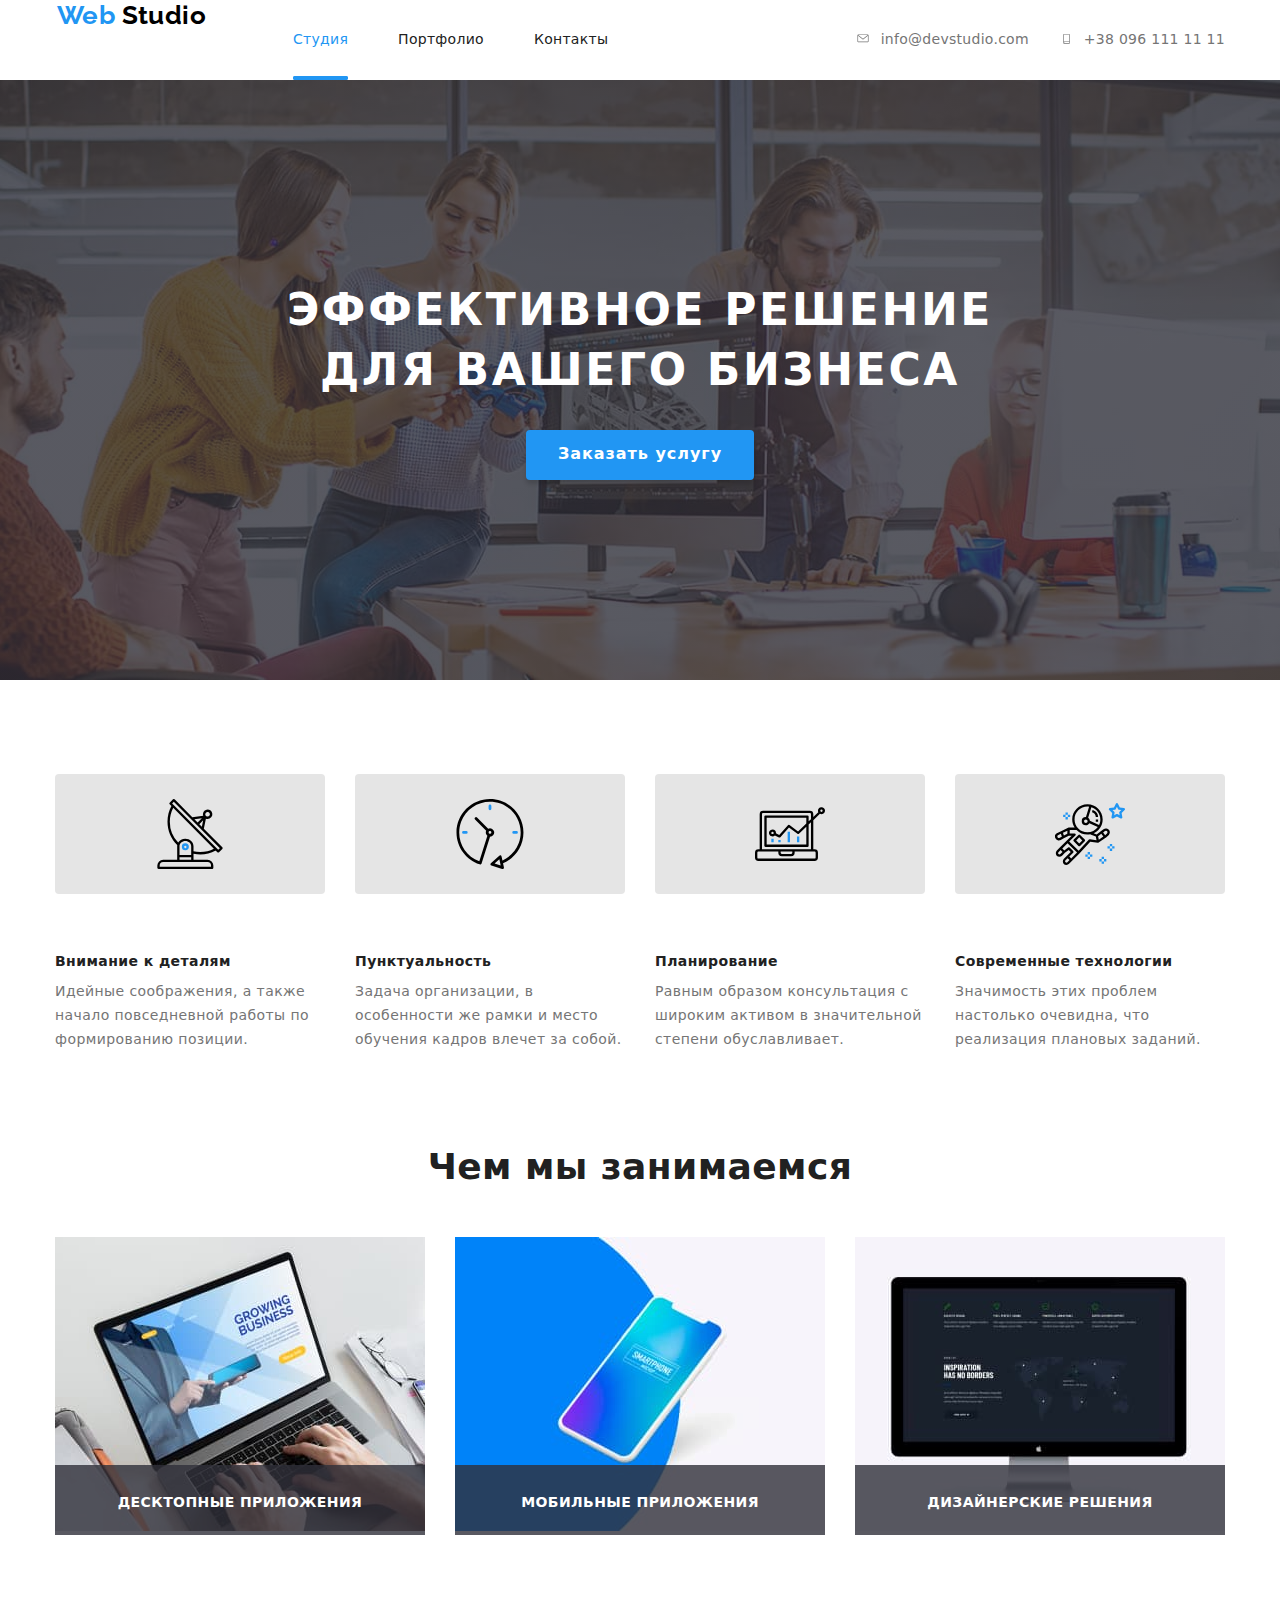
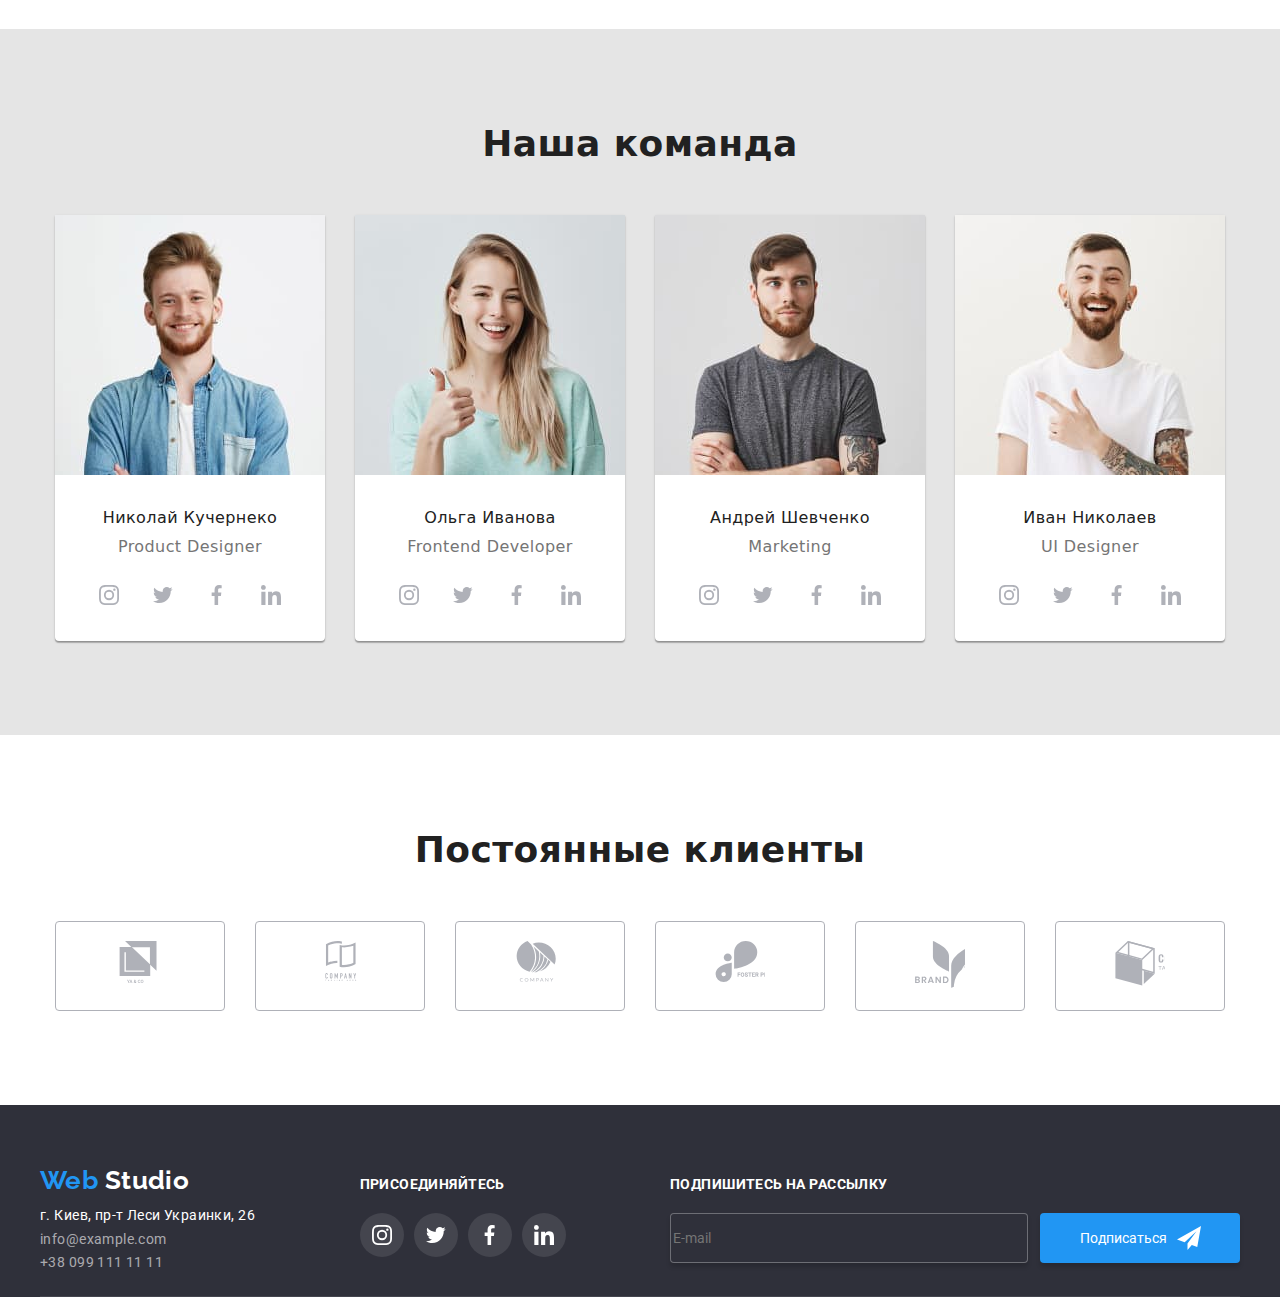
==== index.html @ 33b61580 "add files" ====
<!DOCTYPE html>
<html lang="en">
<head>
    <meta charset="UTF-8">
    <meta name="viewport" content="width=device-width, initial-scale=1.0">
    <title>Document</title>
    <link href="https://fonts.googleapis.com/css2?family=Raleway:wght@700&family=Roboto:wght@400;500;700;900&display=swap" 
    rel="stylesheet">
    <link rel="stylesheet" href="https://cdnjs.cloudflare.com/ajax/libs/modern-normalize/0.6.0/modern-normalize.min.css">
    <link rel="stylesheet" href="./css/main.min.css">

</head>

<!--Шапка сайта-->

<body> 

<header> 
<nav class="container main-nav">
    <div class="logo">
        <a href="./index.html" class="web"><span>Web</span></a>
        <a href="./index.html" class="studio"><span>Studio</span>
    </div>
    
    <ul class="site-nav list">
        <li class="items"><a href="./index.html" class="link current">Студия</a></li>
        <li class="items"><a href="./portfolio.html" class="link">Портфолио</a></li>
        <li class="items"><a href="./contacts.html" class="link">Контакты</a></li>
    </ul>

<address class="site-contact">
    <ul class="site-contact list">
        <li class="point">
            <a href="mailto:info@devstudio.com" class="link">
                <svg class="icon-envelope">
                    <use href="./images/symbol-defs1.svg#icon-envelope-hover"></use>
                </svg>info@devstudio.com
            </a>
        </li>
        <li class="point">
            <a href="tell:+380961111111" class="link">
                <svg class="icon-smartphone">
                    <use href="./images/symbol-defs1.svg#icon-smartphone"></use>
                </svg>+38 096 111 11 11
            </a>
        </li>
    </ul>
</address>
</nav>
</header>

<main>
<!--Герой-->
<section class="hero">
    <div class="hero-container">
    <h1 class="hero-title">ЭФФЕКТИВНОЕ РЕШЕНИЕ <br/> ДЛЯ ВАШЕГО БИЗНЕСА</h1>
        <button class="button-hero" data-modal-open>Заказать услугу</button>
    </div>

    <!--Модальное окно-->
<div class="backdrop is-hidden" data-modal>
    <div class="modal">
        <button class="close-modal" data-modal-close>
            <svg class="icon-close" width="18px" height="18px">
                <use href="./images/symbol-icon-defs.svg#icon-Vector-11">
                </use>
            </svg>
        </button>
        <form>
            <b>Оставьте свои данные, мы вам перезвоним</b>
            <label class="form-label">
                <input type="text" name="name" placeholder=" " class="form-field">
                <span class="label-name">Имя</span>
                <svg class="input-icon" width="12px" height="12px">
                    <use href="./images/symbol-icon-defs.svg#icon-Vector-21"></use>
                </svg>
            </label>
            <label class="form-label">
                <input type="tel" name="telephone" placeholder=" " class="form-field">
                <span class="label-name">Телефон</span>
                <svg class="input-icon" width="13px" height="13px">
                    <use href="./images/symbol-icon-defs.svg#icon-Vector-31"></use>
                </svg>
            </label>
            <label class="form-label">
                <input type="email" name="mail" placeholder=" " class="form-field">
                <span class="label-name">Почта</span>
                <svg class="input-icon" width="12px" height=15px>
                    <use href="./images/symbol-icon-defs.svg#icon-Vector-4-1"></use>
                </svg>
            </label>
            <div class="comment-label">
                <textarea class="comment-field" name="comment" rows="6"></textarea>
                <span class="comment-name">Комментарий</span>
            </div>
            <label class="checkbox-label">
                <input class="checkbox invisible" type="checkbox" name="agreement">
                <span class="checkbox-icon"></span>
                <span class="checkbox-text">Соглашаюсь с рассылкой и принимаю
                    <a href="">Условия договра</a>
                </span>
            </label>
            <button type="submit" class="modal-send">Отправить</button>

        </form>
    </div>
</div>
</section>

<!--Приемущества-->
    
<section class="section container"> 
    <h2 class="visual-hidden">Положительные стороны</h2>
    <ul class="feature-list list">
        <li class="item">
        <div class="feature-icon">
            <svg class="icon-antenna">
                <use href="./images/symbol-defs1.svg#icon-antenna" width="70px" height="70px"></use>
            </svg>
        </div>
        <h3 class="title">Внимание к деталям</h3>
            <p class="title-definition">Идейные соображения, а также начало повседневной работы по формированию позиции.</p>
        </li>

        <li class="item">
        <div class="feature-icon">
            <svg class="icon-clock">
                <use href="./images/symbol-defs1.svg#icon-clock" width="70px" height="70px"></use>
            </svg>
        </div>
        <h3 class="title">Пунктуальность</h3>
            <p class="title-definition">Задача организации, в особенности же рамки и место обучения кадров влечет за собой.</p>
        </li>

        <li class="item">
        <div class="feature-icon">
            <svg class="icon-diagram">
                <use href="./images/symbol-defs1.svg#icon-diagram" width="70px" height="70px"></use>
            </svg>
        </div>
        <h3 class="title">Планирование</h3>
            <p class="title-definition">Равным образом консультация с широким активом в значительной степени обуславливает.</p>
        </li>

        <li class="item">
        <div class="feature-icon">
            <svg class="icon-astronaut">
                <use href="./images/symbol-defs1.svg#icon-astronaut" width="70px" height="70px"></use>
            </svg>
        </div>
        <h3 class="title">Современные технологии</h3>
            <p class="title-definition">Значимость этих проблем настолько очевидна, что реализация плановых заданий.</p>
        </li>
    </ul>
</section>

<!--Примеры работ-->
<section class="section-no-padding container">
    <h2 class="section-title">Чем мы занимаемся</h2>
    <ul class="work-list list">
        <li class="item">
            <div class="product-thumb">
            <a href="">
                <img src="./images/img (1).jpg" alt="Десктопные приложения">
            </a>
                <h3 class="title">ДЕСКТОПНЫЕ ПРИЛОЖЕНИЯ</h3>
            </div>
        </li>
        <li class="item">
            <div class="product-thumb">
            <a href="">
                <img src="./images/box (1).jpg" alt="Мобильные приложения">
            </a>
                <h3 class="title">МОБИЛЬНЫЕ ПРИЛОЖЕНИЯ</h3>
            </div>
        </li>
        <li class="item">
            <div class="product-thumb">
            <a href="">
                <img src="./images/img (2) (1).jpg" alt="Дизайнерские решения">
            </a>
                <h3 class="title">ДИЗАЙНЕРСКИЕ РЕШЕНИЯ</h3>
            </div>
        </li>
    </ul>
</section>

<!--Команда-->
<div class="background-team">
<section class="section container">
    <h2 class="section-title">Наша команда</h2>
    <ul class="team-list list">
        <li class="card">
            <a href=""><img src="./images/img (3) (1).jpg" alt="фото Кучернеко" width="270px"></a>
            <h3 class="name">Николай Кучернеко</h3>
            <p class="speciality">Product Designer</p>
                <div class="container-network">
                <ul class="social list">
                    <li class="item">
                        <a href="" class="team-social link">
                            <svg class="social-icon">
                                <use href="./images/symbol-defs1.svg#icon-instagram"></use>
                            </svg>
                        </a>
                    </li>
                    <li class="item">
                        <a href="" class="team-social link">
                            <svg class="social-icon">
                                <use href="./images/symbol-defs1.svg#icon-Twit"></use>
                            </svg>
                        </a>
                    </li>
                    <li class="item">
                        <a href="" class="team-social link">
                            <svg class="social-icon">
                                <use href="./images/symbol-defs1.svg#icon-Fb"></use>
                            </svg>
                        </a>
                    </li>
                    <li class="item">
                        <a href="" class="team-social link">
                        <svg class="social-icon">
                                <use href="./images/symbol-defs1.svg#icon-linkd"></use>
                            </svg>
                        </a>
                    </li>
                </ul>
                </div>
        </li>
        <li class="card">
            <a href=""><img src="./images/img (4) (1).jpg" alt="фото Ивановой" width="270px"></a>
            <h3 class="name">Ольга Иванова</h3>
            <p class="speciality">Frontend Developer</p>
                <div class="container-network">
                <ul class="social list">
                    <li class="item">
                        <a href="" class="team-social link">
                            <svg class="social-icon">
                                <use href="./images/symbol-defs1.svg#icon-instagram"></use>
                            </svg>
                        </a>
                    </li>
                    <li class="item">
                        <a href="" class="team-social link">
                            <svg class="social-icon">
                                <use href="./images/symbol-defs1.svg#icon-Twit"></use>
                            </svg>
                        </a>
                    </li>
                    <li class="item">
                        <a href="" class="team-social link">
                            <svg class="social-icon">
                                <use href="./images/symbol-defs1.svg#icon-Fb"></use>
                            </svg>
                        </a>
                    </li>
                    <li class="item">
                        <a href="" class="team-social link">
                            <svg class="social-icon">
                                <use href="./images/symbol-defs1.svg#icon-linkd"></use>
                            </svg>
                        </a>
                    </li>
                </ul>
                </div>
        </li>
        <li class="card">
            <a href=""><img src="./images/img (5) (1).jpg" alt="фото Шевченко" width="270px"></a>
            <h3 class="name">Андрей Шевченко</h3>
            <p class="speciality">Marketing</p>
                <div class="container-network">
                <ul class="social list">
                    <li class="item">
                        <a href="" class="team-social link">
                            <svg class="social-icon">
                                <use href="./images/symbol-defs1.svg#icon-instagram"></use>
                            </svg>
                        </a>
                    </li>
                    <li class="item">
                        <a href="" class="team-social link">
                            <svg class="social-icon">
                                <use href="./images/symbol-defs1.svg#icon-Twit"></use>
                            </svg>
                        </a>
                    </li>
                    <li class="item">
                        <a href="" class="team-social link">
                            <svg class="social-icon">
                                <use href="./images/symbol-defs1.svg#icon-Fb"></use>
                            </svg>
                        </a>
                    </li>
                    <li class="item">
                        <a href="" class="team-social link">
                            <svg class="social-icon">
                                <use href="./images/symbol-defs1.svg#icon-linkd"></use>
                            </svg>
                        </a>
                    </li> 
                </ul>
                </div>
        </li>
        <li class="card">
            <a href=""><img src="./images/img (6) (1).jpg" alt="фото Николаева" width="270px"></a>
            <h3 class="name">Иван Николаев</h3>
            <p class="speciality">UI Designer</p>
                <div class="container-network">
                <ul class="social list">
                    <li class="item">
                        <a href="" class="team-social link">
                            <svg class="social-icon">
                                <use href="./images/symbol-defs1.svg#icon-instagram"></use>
                            </svg>
                        </a>
                    </li>
                    <li class="item">
                        <a href="" class="team-social link">
                            <svg class="social-icon">
                                <use href="./images/symbol-defs1.svg#icon-Twit"></use>
                            </svg>
                        </a>
                    </li>
                    <li class="item">
                        <a href="" class="team-social link">
                            <svg class="social-icon">
                                <use href="./images/symbol-defs1.svg#icon-Fb"></use>
                            </svg>
                        </a>
                    </li>
                    <li class="item">
                        <a href="" class="team-social link">
                            <svg class="social-icon">
                                <use href="./images/symbol-defs1.svg#icon-linkd"></use>
                            </svg>
                        </a>
                    </li>
                </ul>
                </div>  
        </li>
    </ul>
</section>
</div>

<!--Клиенты-->
<section class="section container">
    <h2 class="section-title">Постоянные клиенты</h2>
    <ul class="clients-list list">
        <li class="item">
            <a href="" class="client-social link">
                <svg class="client-icon">
                    <use href="./images/symbol-defs1.svg#icon-logo-1" width="50px" height="45px"></use>
                </svg>
            </a>
        </li>
        <li class="item client-logo">
            <a href="" class="client-social link">
                <svg class="client-icon">
                    <use href="./images/symbol-defs1.svg#icon-logo-2" width="52px" height="40px"></use>
                </svg>
            </a>
        </li>
        <li class="item client-logo">
            <a href="" class="client-social link">
                <svg class="client-icon">
                    <use href="./images/symbol-defs1.svg#icon-logo-3" width="43px" height="41px"></use>
                </svg>
            </a>
        </li>
        <li class="item client-logo">
            <a href="" class="client-social link">
                <svg class="client-icon">
                    <use href="./images/symbol-defs1.svg#icon-logo-4" width="80px" height="42px"></use>
                </svg>
            </a>
        </li>
        <li class="item client-logo">
            <a href="" class="client-social link">
                <svg class="client-icon">
                    <use href="./images/symbol-defs1.svg#icon-logo-5" width="59px" height="47px"></use>
                </svg>
            </a>
        </li>
        <li class="item client-logo">
            <a href="" class="client-social link">
                <svg class="client-icon">
                    <use href="./images/symbol-defs1.svg#icon-logo-6" width="88px" height="45px"></use>
                </svg>
            </a>
        </li>
    </ul>
</section>
</main>

<footer class="footer">
<div class="content-footer">
    <div class="address-list">
        <div class="logo">
            <a href="./index.html" class="web"><span>Web</span></a>
            <a href="./index.html" class="studiof"><span>Studio</span></a>
        </div>

    <address>
        <ul class="location-list list">
            <li class="location">г. Киев, пр-т Леси Украинки, 26</li>
            <li class="location-item">
                <a href="mailto:info@example.com" class="link">info@example.com</a>
            </li>
            <li class="location-item">
                <a href="tell:+380991111111" class="link">+38 099 111 11 11</a>
            </li>
        </ul>
    </address>

    </div>

<div class="join-conteiner">
    <b>Присоединяйтесь</b>
        <ul class="social-net-footer list">
            <li class="social-item">
                <a href="" class="link">
                    <svg class="social-icon">
                        <use href="./images/symbol-defs1.svg#icon-instagram"></use>
                    </svg>
                </a>
            </li>
            <li class="social-item">
                <a href="" class="link">
                    <svg class="social-icon">
                        <use href="./images/symbol-defs1.svg#icon-Twit"></use>
                    </svg>
                </a>
            </li>
            <li class="social-item">
                <a href="" class="link">
                    <svg class="social-icon">
                        <use href="./images/symbol-defs1.svg#icon-Fb"></use>
                    </svg>
                </a>
            </li>
            <li class="social-item">
                <a href="" class="link">
                    <svg class="social-icon">
                        <use href="./images/symbol-defs1.svg#icon-linkd"></use>
                    </svg>
                </a>
            </li>  
        </ul>
</div>

<div class="sign-container">
    <b>Подпишитесь на рассылку</b>
        <div class="email-forma">
        <input class="subscribe-input" type="email" name="mail" placeholder="E-mail">
            <button class="email-send link">Подписаться
                <svg class="icon">
                    <use href="./images/symbol-defs1.svg#icon-icon-send"></use> 
                </svg></button>
        </div>
</div>
</div>

</footer>

<script src="./js/modal.js"></script>

</body>
</html>
---- css/main.min.css ----
.list{padding:0;margin:0;list-style:none}.visual-hidden{display:none;margin:0;padding:0}.section-title{margin-top:0;margin-bottom:50px;color:#212121;font-weight:700;font-size:36px;line-height:1.16;text-align:center}b{display:-webkit-box;display:-ms-flexbox;display:flex;margin-bottom:20px;font-style:normal;font-weight:900;font-size:14px;font-weight:16px;text-transform:uppercase;letter-spacing:0.03em;color:#fff}.font,.site-nav .link,.site-contact .link{font-weight:500;font-size:14px;line-height:1.14;letter-spacing:0.02em}.social-icon{width:20px;height:20px}/*! modern-normalize v0.7.0 | MIT License | https://github.com/sindresorhus/modern-normalize */*,*::before,*::after{-webkit-box-sizing:border-box;box-sizing:border-box}:root{-moz-tab-size:4;-o-tab-size:4;tab-size:4}html{line-height:1.15;-webkit-text-size-adjust:100%}body{margin:0}body{font-family:system-ui,-apple-system,"Segoe UI",Roboto,Helvetica,Arial,sans-serif,"Apple Color Emoji","Segoe UI Emoji"}hr{height:0}abbr[title]{-webkit-text-decoration:underline dotted;text-decoration:underline dotted}b,strong{font-weight:bolder}code,kbd,samp,pre{font-family:ui-monospace, SFMono-Regular, Consolas, 'Liberation Mono', Menlo, monospace;font-size:1em}small{font-size:80%}sub,sup{font-size:75%;line-height:0;position:relative;vertical-align:baseline}sub{bottom:-0.25em}sup{top:-0.5em}button,input,optgroup,select,textarea{font-family:inherit;font-size:100%;line-height:1.15;margin:0}button,select{text-transform:none}button,[type='button'],[type='reset'],[type='submit']{-webkit-appearance:button}button::-moz-focus-inner,[type='button']::-moz-focus-inner,[type='reset']::-moz-focus-inner,[type='submit']::-moz-focus-inner{border-style:none;padding:0}button:-moz-focusring,[type='button']:-moz-focusring,[type='reset']:-moz-focusring,[type='submit']:-moz-focusring{outline:1px dotted ButtonText}legend{padding:0}progress{vertical-align:baseline}[type='number']::-webkit-inner-spin-button,[type='number']::-webkit-outer-spin-button{height:auto}[type='search']{-webkit-appearance:textfield;outline-offset:-2px}[type='search']::-webkit-search-decoration{-webkit-appearance:none}::-webkit-file-upload-button{-webkit-appearance:button;font:inherit}summary{display:list-item}.main-nav{display:-webkit-box;display:-ms-flexbox;display:flex;text-align:center}.logo{font-family:Raleway,sans-serif;font-size:22px;margin-right:0px;margin-bottom:8px;font-weight:700;font-size:26px;line-height:1.19;padding-bottom:0;width:153px}div{display:block}.web{color:#2196F3;text-decoration:none}.studio{color:#000;text-decoration:none}.studiof{color:#fff;text-decoration:none}.section{padding-top:94px;padding-bottom:94px}.container{margin-left:auto;margin-right:auto;width:1200px;padding-left:15px;padding-right:15px}body{background-color:#FFFFFF;font-size:14px;line-height:1.14;letter-spacing:0.03em}.site-nav{display:-webkit-box;display:-ms-flexbox;display:flex;margin-left:85px;cursor:pointer}.site-nav .items:not(:last-child){margin-right:50px}.site-nav .link{display:block;padding-top:32px;padding-bottom:32px;text-decoration:none;color:#212121}.site-nav .link:hover{color:#2196F3}.site-nav .link.current{color:#2196F3;position:relative}.site-nav .link.current::before,.site-nav .link.current::after{content:'';position:absolute;bottom:0;left:0;height:4px;width:100%;border-radius:4px;background-color:#2196F3;-webkit-transform:translate();transform:translate()}.site-contact{display:-webkit-box;display:-ms-flexbox;display:flex;-webkit-box-align:center;-ms-flex-align:center;align-items:center;font-style:normal;margin-left:auto}.site-contact .point:not(:last-child){margin-right:30px}.site-contact .item+.item{margin-left:30px}.site-contact .link{display:block;color:#757575;text-decoration:none;fill:#757575;-webkit-transition:fill 250ms cubic-bezier(0.4, 0, 0.2, 1),color 250ms cubic-bezier(0.4, 0, 0.2, 1);transition:fill 250ms cubic-bezier(0.4, 0, 0.2, 1),color 250ms cubic-bezier(0.4, 0, 0.2, 1)}.site-contact .link:hover,.site-contact .link:focus{fill:#2196F3;color:#2196F3}.icon-envelope{width:16px;height:11.2px;margin-right:10px}.icon-smartphone{height:10px;width:14.94px;margin-right:10px}.hero{text-align:center;max-width:1600px;height:600px;margin-left:auto;margin-right:auto;background-image:-webkit-gradient(linear, left top, right top, from(rgba(47,48,58,0.8)), to(rgba(47,48,58,0.8))),url("../images/Header img (1).jpg");background-image:linear-gradient(to right, rgba(47,48,58,0.8), rgba(47,48,58,0.8)),url("../images/Header img (1).jpg");background-repeat:no-repeat;background-position:center;background-size:cover}.hero-container{display:block;margin-left:auto;margin-right:auto;width:1200px}.hero .hero-container{padding-top:200px;padding-bottom:200px;padding-left:15px;padding-right:15px}.hero-title{margin-top:0;margin-bottom:0px;padding-bottom:30px;color:#fff;font-style:normal;font-weight:900;font-size:44px;line-height:1.36;letter-spacing:0.06em}.button-hero{padding:10px 32px;outline:none}.button,.button-hero{cursor:pointer;border:none;min-width:200px;min-height:50px;text-align:center;-webkit-box-shadow:0px 4px 4px rgba(0,0,0,0.15);box-shadow:0px 4px 4px rgba(0,0,0,0.15);border-radius:4px;color:#fff;background-color:#2196F3;font-family:inherit;font-style:normal;font-weight:bold;font-size:16px;line-height:1.8;letter-spacing:0.06em;text-decoration:none}.close-modal,.modal .button,.modal .button-hero{position:absolute;top:8px;right:8px;display:-webkit-box;display:-ms-flexbox;display:flex;min-width:30px;min-height:30px;padding:6px;-webkit-box-sizing:border-box;box-sizing:border-box;border-radius:50%;border:1px solid rgba(0,0,0,0.1);background-color:#fff;cursor:pointer;outline:none}.modal-send{cursor:pointer;border:none;outline:transparent;padding:0px 30px;min-width:200px;min-height:50px;text-align:center;-webkit-box-shadow:0px 4px 4px rgba(0,0,0,0.15);box-shadow:0px 4px 4px rgba(0,0,0,0.15);border-radius:4px;color:#fff;background-color:#2196F3;font-family:inherit;font-style:normal;font-weight:bold;font-size:16px;line-height:1.8;letter-spacing:0.06em;text-decoration:none;-webkit-transform:scale(1);transform:scale(1);-webkit-transition:-webkit-transform 250ms cubic-bezier(0.4, 0, 0.2, 1);transition:-webkit-transform 250ms cubic-bezier(0.4, 0, 0.2, 1);transition:transform 250ms cubic-bezier(0.4, 0, 0.2, 1);transition:transform 250ms cubic-bezier(0.4, 0, 0.2, 1), -webkit-transform 250ms cubic-bezier(0.4, 0, 0.2, 1)}.backdrop{position:fixed;top:0;left:0;width:100%;height:100%;background-color:rgba(0,0,0,0.5);opacity:1;-webkit-transition:opacity 250ms cubic-bezier(0.4, 0, 0.2, 1);transition:opacity 250ms cubic-bezier(0.4, 0, 0.2, 1);z-index:100}.backdrop.is-hidden{opacity:0;pointer-events:none}.modal{position:absolute;left:50%;top:50%;-webkit-transform:translate(-50%, -50%) scale(1);transform:translate(-50%, -50%) scale(1);opacity:1;min-width:528px;min-height:581px;background-color:#fff;border-radius:4px;padding:15px;-webkit-box-sizing:border-box;box-sizing:border-box;-webkit-box-shadow:0px 2px 1px rgba(0,0,0,0.2),0px 1px 1px rgba(0,0,0,0.14),0px 1px 3px rgba(0,0,0,0.12);box-shadow:0px 2px 1px rgba(0,0,0,0.2),0px 1px 1px rgba(0,0,0,0.14),0px 1px 3px rgba(0,0,0,0.12);text-align:center;-webkit-transition:-webkit-transform 250ms cubic-bezier(0.4, 0, 0.2, 1);transition:-webkit-transform 250ms cubic-bezier(0.4, 0, 0.2, 1);transition:transform 250ms cubic-bezier(0.4, 0, 0.2, 1);transition:transform 250ms cubic-bezier(0.4, 0, 0.2, 1), -webkit-transform 250ms cubic-bezier(0.4, 0, 0.2, 1)}.icon-close{width:11px;height:11px;display:-webkit-box;display:-ms-flexbox;display:flex;-webkit-box-pack:center;-ms-flex-pack:center;justify-content:center;-webkit-box-align:center;-ms-flex-align:center;align-items:center;margin:auto;-webkit-box-sizing:border-box;box-sizing:border-box;fill:#000;-webkit-transition:250ms cubic-bezier(0.4, 0, 0.2, 1);transition:250ms cubic-bezier(0.4, 0, 0.2, 1)}.close-modal:focus-within .icon-close,.modal .button:focus-within .icon-close,.modal .button-hero:focus-within .icon-close,.close-modal:hover .icon-close,.modal .button:hover .icon-close,.modal .button-hero:hover .icon-close{fill:#2196F3}.modal b{display:inline-block;margin-bottom:30px;font-family:Roboto,sans-serif;font-weight:bold;font-size:20px;line-height:1.15;letter-spacing:0.03em;color:#212121;cursor:default}.form-label{position:relative;display:block;margin-bottom:28px}.form-field{display:inline-block;padding-left:42px;width:100%;height:40px;border:1px solid rgba(33,33,33,0.2);-webkit-box-sizing:border-box;box-sizing:border-box;border-radius:4px;-webkit-transition:border 250ms cubic-bezier(0.4, 0, 0.2, 1);transition:border 250ms cubic-bezier(0.4, 0, 0.2, 1);outline:none}.form-field:focus-within{border-color:#2196F3}.label-name{position:absolute;display:inline-block;top:50%;left:42px;-webkit-transform:translateY(-50%);transform:translateY(-50%);font-size:14px;letter-spacing:0.01em;color:#757575;-webkit-transition:top 250ms cubic-bezier(0.4, 0, 0.2, 1),left 250ms cubic-bezier(0.4, 0, 0.2, 1),color 250ms cubic-bezier(0.4, 0, 0.2, 1),-webkit-transform 250ms cubic-bezier(0.4, 0, 0.2, 1);transition:top 250ms cubic-bezier(0.4, 0, 0.2, 1),left 250ms cubic-bezier(0.4, 0, 0.2, 1),color 250ms cubic-bezier(0.4, 0, 0.2, 1),-webkit-transform 250ms cubic-bezier(0.4, 0, 0.2, 1);transition:transform 250ms cubic-bezier(0.4, 0, 0.2, 1),top 250ms cubic-bezier(0.4, 0, 0.2, 1),left 250ms cubic-bezier(0.4, 0, 0.2, 1),color 250ms cubic-bezier(0.4, 0, 0.2, 1);transition:transform 250ms cubic-bezier(0.4, 0, 0.2, 1),top 250ms cubic-bezier(0.4, 0, 0.2, 1),left 250ms cubic-bezier(0.4, 0, 0.2, 1),color 250ms cubic-bezier(0.4, 0, 0.2, 1),-webkit-transform 250ms cubic-bezier(0.4, 0, 0.2, 1)}:focus-within .label-name .form-label{color:#2196F3;-webkit-transform:translateY(-40px) translateX(-30px);transform:translateY(-40px) translateX(-30px)}.input-icon{position:absolute;top:50%;left:16px;-webkit-transform:translateY(-50%);transform:translateY(-50%);display:inline-block;width:18px;height:18px;fill:#212121;-webkit-transition:fill 250ms cubic-bezier(0.4, 0, 0.2, 1);transition:fill 250ms cubic-bezier(0.4, 0, 0.2, 1)}:focus-within .input-icon .form-label{fill:#2196F3;-webkit-transform:translateY(-40px) translateX(-30px);transform:translateY(-40px) translateX(-30px)}.comment-label{position:relative;display:block;margin-bottom:20px}.comment-field{display:inline-block;width:100%;height:120px;padding:12px 16px;-webkit-box-sizing:border-box;box-sizing:border-box;border-radius:4px;border:1px solid rgba(33,33,33,0.2);resize:none;outline:none}.comment-field:focus-within{border-color:#2196F3}.comment-name{position:absolute;display:inline-block;top:10%;left:16px;-webkit-transform:translateY(-10%);transform:translateY(-10%);font-size:14px;letter-spacing:0.01em;color:#757575;-webkit-transition:top 250ms cubic-bezier(0.4, 0, 0.2, 1),left 250ms cubic-bezier(0.4, 0, 0.2, 1),color 250ms cubic-bezier(0.4, 0, 0.2, 1),-webkit-transform 250ms cubic-bezier(0.4, 0, 0.2, 1);transition:top 250ms cubic-bezier(0.4, 0, 0.2, 1),left 250ms cubic-bezier(0.4, 0, 0.2, 1),color 250ms cubic-bezier(0.4, 0, 0.2, 1),-webkit-transform 250ms cubic-bezier(0.4, 0, 0.2, 1);transition:transform 250ms cubic-bezier(0.4, 0, 0.2, 1),top 250ms cubic-bezier(0.4, 0, 0.2, 1),left 250ms cubic-bezier(0.4, 0, 0.2, 1),color 250ms cubic-bezier(0.4, 0, 0.2, 1);transition:transform 250ms cubic-bezier(0.4, 0, 0.2, 1),top 250ms cubic-bezier(0.4, 0, 0.2, 1),left 250ms cubic-bezier(0.4, 0, 0.2, 1),color 250ms cubic-bezier(0.4, 0, 0.2, 1),-webkit-transform 250ms cubic-bezier(0.4, 0, 0.2, 1)}:focus-within .comment-name .comment-label{-webkit-transform:translateY(-30px);transform:translateY(-30px);color:#2196F3}.checkbox-label{display:-webkit-box;display:-ms-flexbox;display:flex;-webkit-box-align:center;-ms-flex-align:center;align-items:center;-webkit-box-pack:center;-ms-flex-pack:center;justify-content:center;text-align:center;margin-bottom:30px}.invisible{width:1px;height:1px;border:0;padding:0;margin:-1px;clip:rect(0 0 0 0);overflow:hidden}.checkbox-icon{display:block;margin-right:8px;width:15px;height:15px;border:0.75px solid #212121;border-radius:2px}.checkbox:checked+.checkbox-icon{background-color:#2196F3;background-image:url("../images/icon check (1).svg");background-size:contain;background-origin:content-box;border-color:#2196F3;fill:#fff}.checkbox-text{color:#757575}.checkbox-text a{color:#2196F3}.feature-list .title{margin-top:0;margin-bottom:10px;padding-top:30px;font-weight:700;font-size:14px;line-height:1.14;text-align:left;letter-spacing:0.03em;color:#212121}.feature-list{display:-webkit-box;display:-ms-flexbox;display:flex}.feature-icon{display:-webkit-box;display:-ms-flexbox;display:flex;-webkit-box-pack:center;-ms-flex-pack:center;justify-content:center;-webkit-box-align:center;-ms-flex-align:center;align-items:center;background-color:#E5E5E5;margin-bottom:30px;height:120px;width:270px;border-radius:4px}.feature-list .item:not(:last-child){margin-right:30px}.icon-antenna,.icon-clock,.icon-diagram,.icon-astronaut{width:70px;height:70px}.title-definition{text-align:left}.work-list{display:-webkit-box;display:-ms-flexbox;display:flex;-webkit-box-pack:justify;-ms-flex-pack:justify;justify-content:space-between;padding-bottom:94px}.work-list .item:not(:last-child){margin-right:30px}.product-thumb{position:relative;display:-webkit-box;display:-ms-flexbox;display:flex;z-index:0}.product-thumb .title{position:absolute;bottom:0;-webkit-box-align:center;-ms-flex-align:center;align-items:center;-webkit-box-pack:center;-ms-flex-pack:center;justify-content:center;text-align:center}.work-list .title{height:70px;width:370px;margin-top:0;margin-bottom:0;padding-top:30px;background-color:rgba(47,48,58,0.8);font-weight:700;font-size:14px;line-height:1.14;text-align:center;letter-spacing:0.03em;cursor:pointer}.title-definition{margin-top:0;margin-bottom:0;color:#757575;font-size:14px;line-height:1.71}.work-list .title{color:#fff}.background-team{background-color:#E5E5E5}.team-list{display:-webkit-box;display:-ms-flexbox;display:flex}.card{padding-bottom:24px;background-color:#fff;border-radius:0px 0px 4px 4px;-webkit-box-shadow:0px 2px 1px rgba(0,0,0,0.2),0px 1px 1px rgba(0,0,0,0.14),0px 1px 3px rgba(0,0,0,0.12);box-shadow:0px 2px 1px rgba(0,0,0,0.2),0px 1px 1px rgba(0,0,0,0.14),0px 1px 3px rgba(0,0,0,0.12)}.team-list .card:not(:last-child){margin-right:30px}.name{margin-top:0;margin-bottom:10px;padding-top:30px;color:#212121;font-weight:500;font-size:16px;line-height:1.18;text-align:center}.speciality{margin-top:0;margin-bottom:16px;color:#757575;font-weight:400;font-size:16px;line-height:1.18;text-align:center}.container-network{padding-left:32px;padding-right:32px}.social{display:-webkit-box;display:-ms-flexbox;display:flex}.social .item:not(:last-child){margin-right:10px}.team-social{display:-webkit-box;display:-ms-flexbox;display:flex;-webkit-box-pack:center;-ms-flex-pack:center;justify-content:center;-webkit-box-align:center;-ms-flex-align:center;align-items:center;width:44px;height:44px;border-radius:50%;fill:#AFB1B8;-webkit-transition:fill 250ms cubic-bezier(0.4, 0, 0.2, 1);transition:fill 250ms cubic-bezier(0.4, 0, 0.2, 1);background-color:250ms cubic-bezier(0.4, 0, 0.2, 1)}.team-social:hover,.team-social:focus{background-color:#2196F3;fill:#fff}.clients-list{display:-webkit-box;display:-ms-flexbox;display:flex}.clients-list .item:not(:last-child){margin-right:30px}.client-social{display:-webkit-box;display:-ms-flexbox;display:flex;-webkit-box-pack:center;-ms-flex-pack:center;justify-content:center;-webkit-box-align:center;-ms-flex-align:center;align-items:center;fill:#AFB1B8;width:170px;height:90px;border-radius:4px;-webkit-box-sizing:border-box;box-sizing:border-box;border:1px solid #AFB1B8}.client-social:hover .client-icon,.client-social:focus .client-icon{fill:#2196F3}.client-icon{width:50px;height:50px;fill:#AFB1B8;-webkit-transition:fill 250ms cubic-bezier(0.4, 0, 0.2, 1);transition:fill 250ms cubic-bezier(0.4, 0, 0.2, 1)}:hover .client-icon .client-social,:focus .client-icon .client-social{fill:#2196F3}.client-social:hover,.client-social:focus{fill:#2196F3;border-color:#2196F3;-webkit-transition:border-color 250ms cubic-bezier(0.4, 0, 0.2, 1);transition:border-color 250ms cubic-bezier(0.4, 0, 0.2, 1)}.footer{margin-left:auto;font-family:Roboto,sans-serif;background-color:#2F303A}.content-footer{display:-webkit-box;display:-ms-flexbox;display:flex;-webkit-box-align:baseline;-ms-flex-align:baseline;align-items:baseline;-webkit-box-pack:justify;-ms-flex-pack:justify;justify-content:space-between;margin-left:auto;margin-right:auto;width:1200px;border-bottom:1px solid rgba(255,255,255,0.1);padding-top:60px;padding-bottom:21px}.container-port{margin-left:auto;margin-right:auto;width:1200px;padding-left:15px;padding-right:15px;padding-top:94px;padding-bottom:94px}.address-list{display:block}.location{color:#fff}.location-list .link{color:rgba(255,255,255,0.6);text-decoration:none}.location,.location-list .link{font-size:14px;line-height:1.71}.location-item .link{color:rgba(255,255,255,0.6);text-decoration:none}.location-list{font-style:normal}.social-net-footer{display:-webkit-box;display:-ms-flexbox;display:flex;-webkit-box-pack:justify;-ms-flex-pack:justify;justify-content:space-between}.social-item:not(:nth-last-child(-n+1)){margin-right:10px}.social-item{background-color:rgba(255,255,255,0.1);border-radius:50%;-webkit-transition:background-color 250ms cubic-bezier(0.4, 0, 0.2, 1);transition:background-color 250ms cubic-bezier(0.4, 0, 0.2, 1);color:250ms cubic-bezier(0.4, 0, 0.2, 1)}.social-item .link{fill:#fff;display:-webkit-box;display:-ms-flexbox;display:flex;-webkit-box-pack:center;-ms-flex-pack:center;justify-content:center;-webkit-box-align:center;-ms-flex-align:center;align-items:center;border-radius:50%;height:44px;width:44px}.social-net-footer .link:hover,.social-net-footer .link:focus{color:#2196F3}.social-item:hover,.social-item:focus{background-color:#2196F3}.social-item .link:not(:last-child){margin-right:10px}.sign-container{padding-top:12px}.email-forma{display:-webkit-box;display:-ms-flexbox;display:flex}.subscribe-input:focus-within{border-color:#2196F3}.subscribe-input{width:358px;height:50px;margin-right:12px;border:1px solid rgba(255,255,255,0.3);-webkit-box-shadow:0px 4px 4px rgba(0,0,0,0.15);box-shadow:0px 4px 4px rgba(0,0,0,0.15);border-radius:4px;color:rgba(255,255,255,0.6);background-color:#2F303A;outline:none}.email-send{display:-webkit-box;display:-ms-flexbox;display:flex;-webkit-box-pack:center;-ms-flex-pack:center;justify-content:center;-webkit-box-align:center;-ms-flex-align:center;align-items:center;width:200px;height:50px;padding:20px 30px;background-color:#2196F3;color:#fff;-webkit-box-shadow:0px 4px 4px rgba(0,0,0,0.15);box-shadow:0px 4px 4px rgba(0,0,0,0.15);border-radius:4px;border:none;outline:none;text-decoration:none;position:relative}.email-send .icon{-webkit-box-align:center;-ms-flex-align:center;align-items:center;-webkit-box-pack:center;-ms-flex-pack:center;justify-content:center;width:24px;height:24px;margin-left:10px;fill:#fff;font-weight:bold}
/*# sourceMappingURL=main.min.css.map */
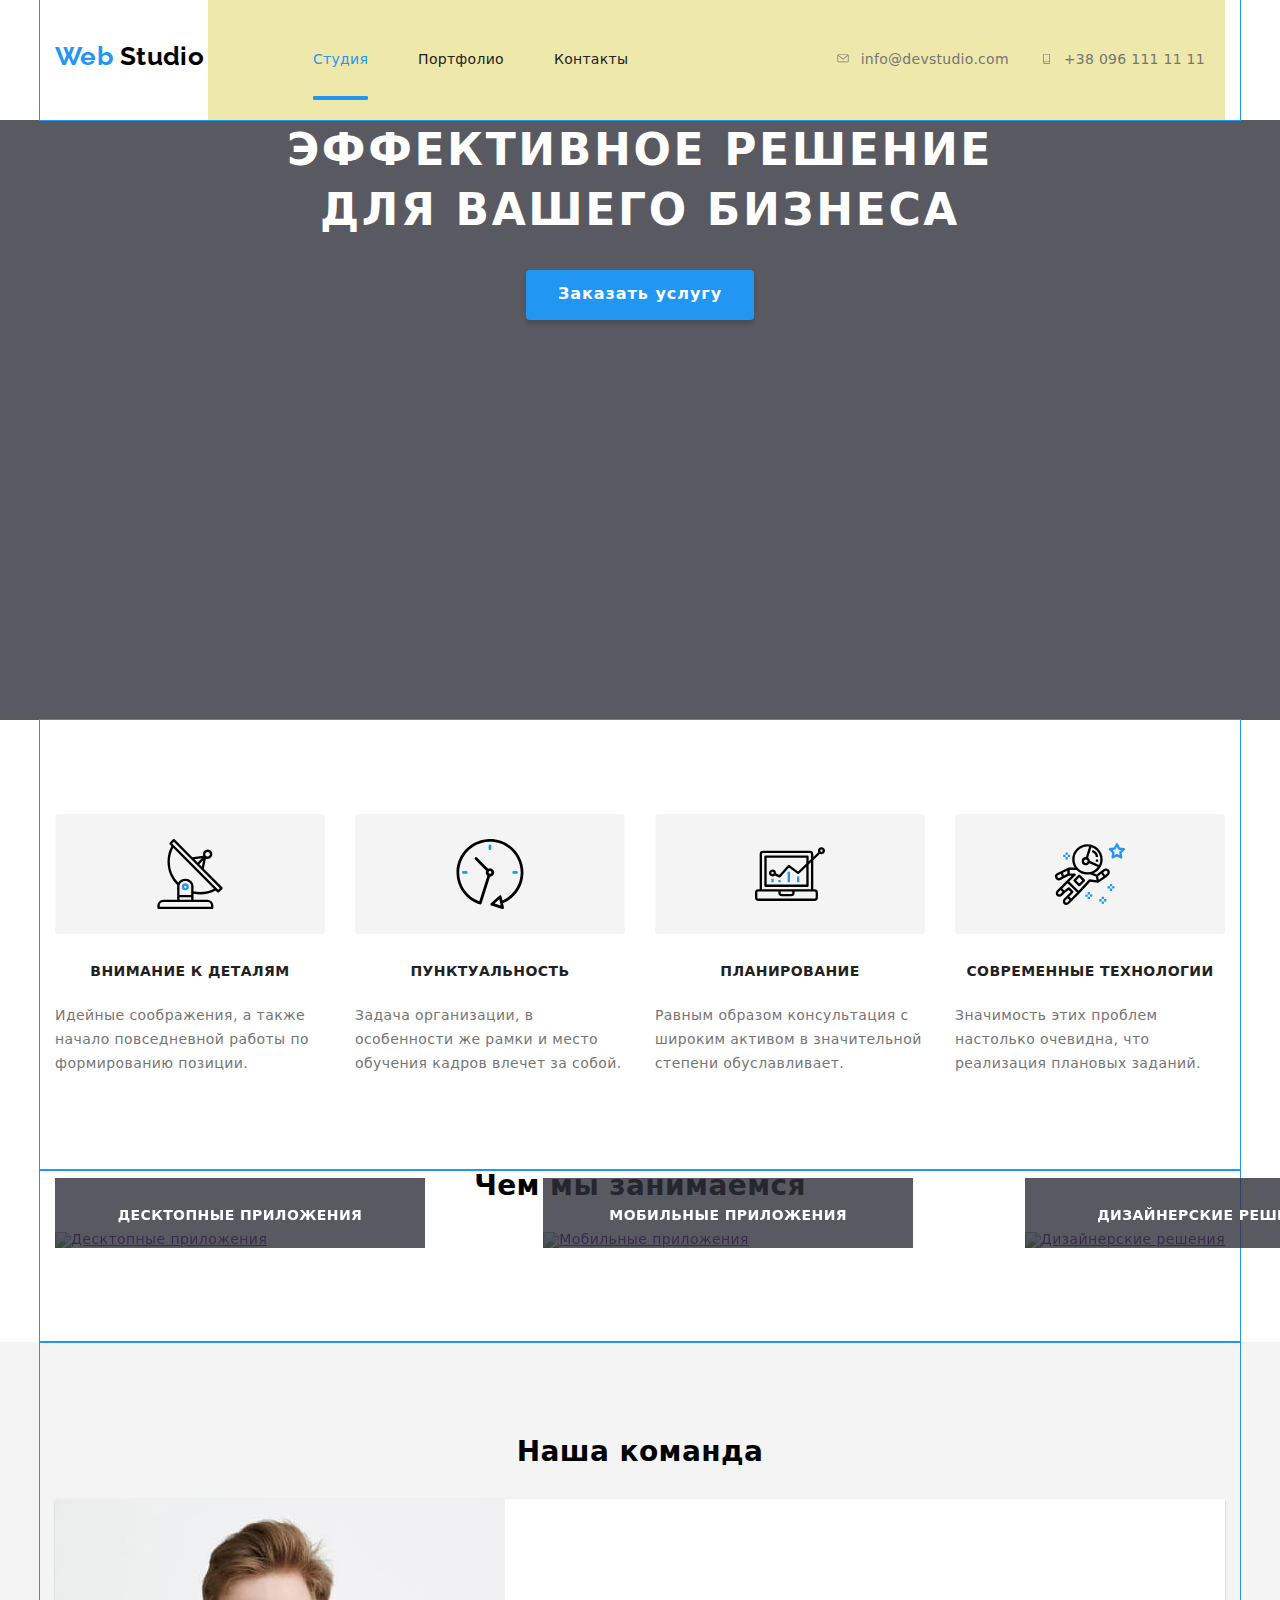
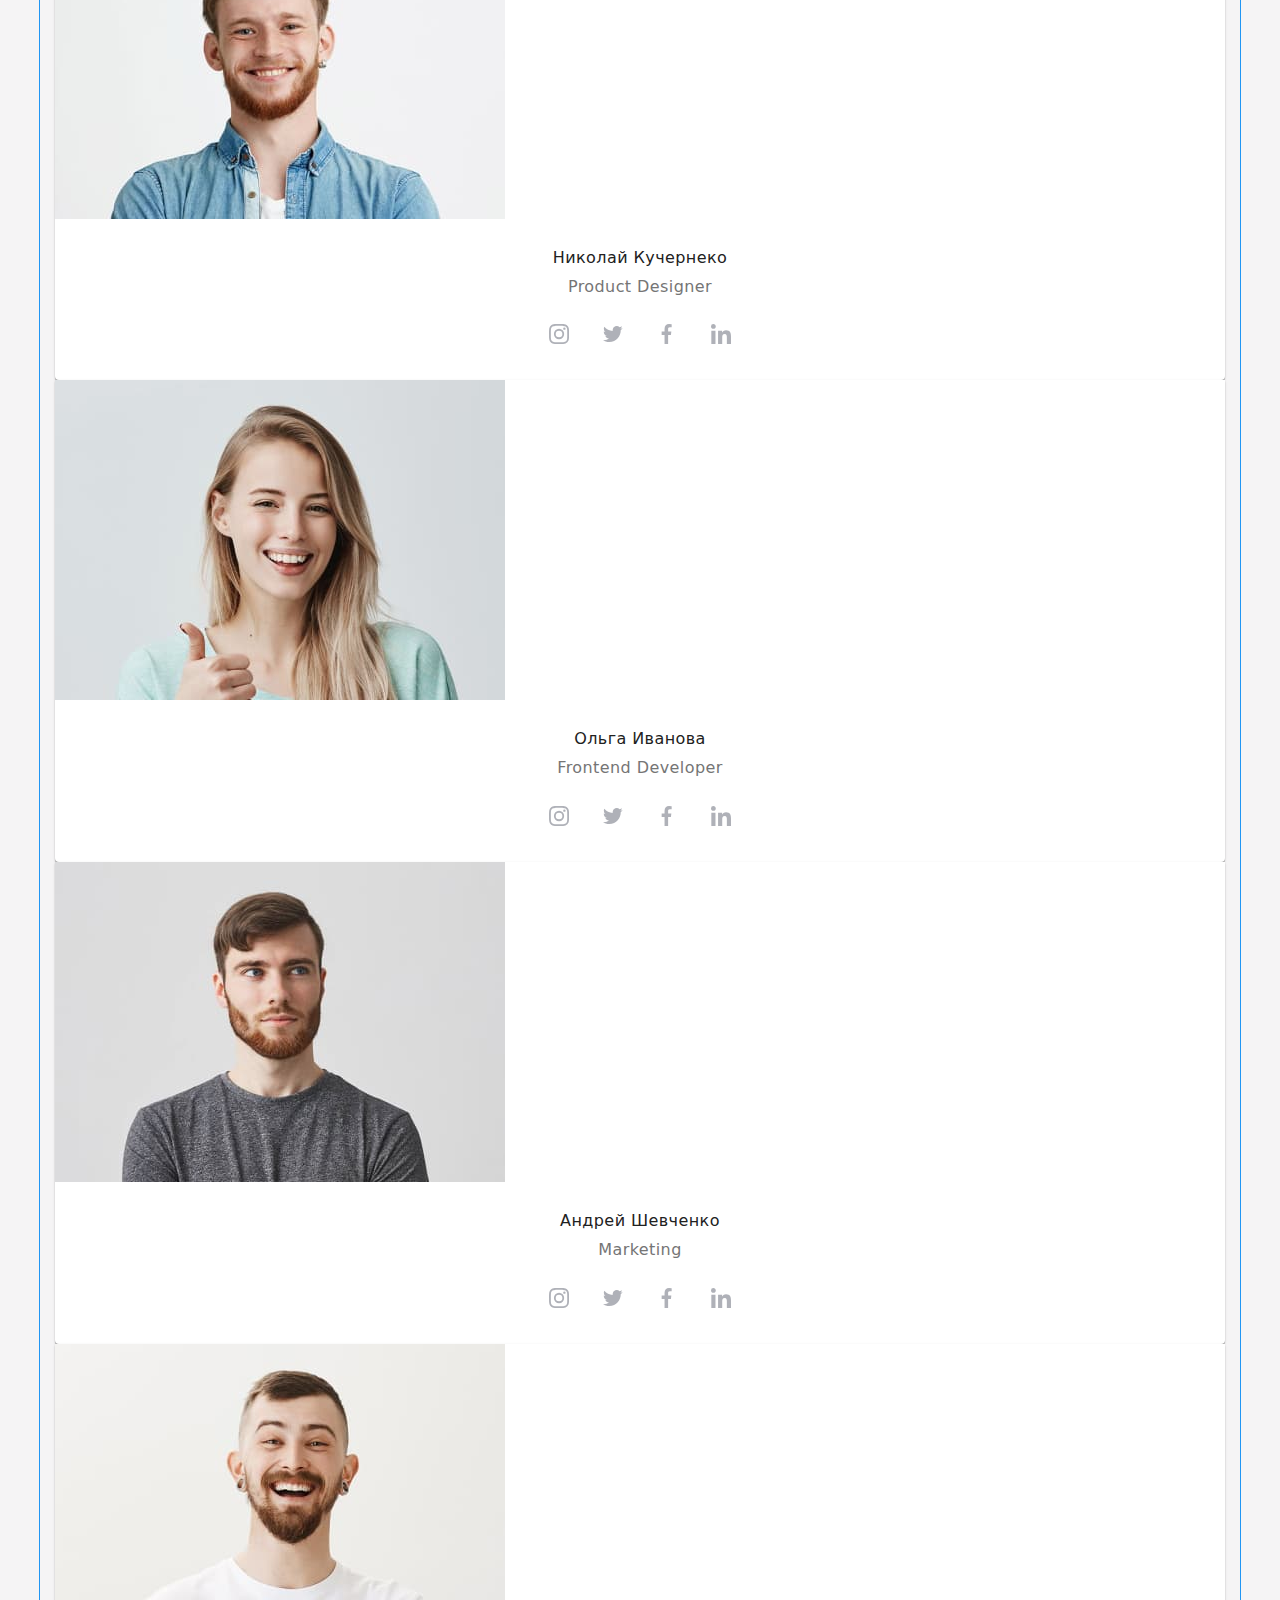
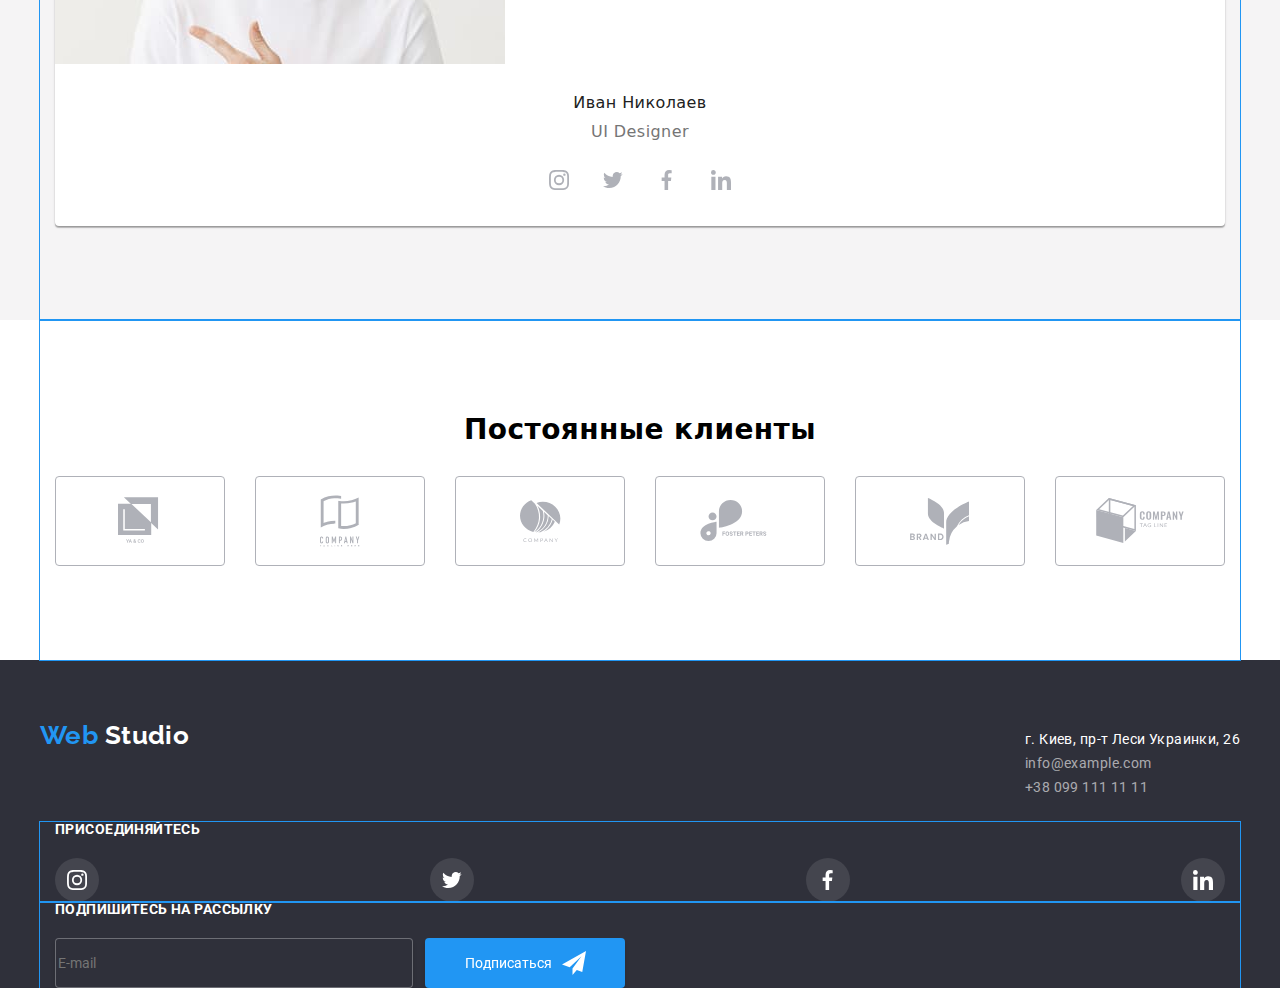
==== commit 2438e51d: "update files" ====
--- a/index.html
+++ b/index.html
@@ -16,43 +16,58 @@
 <body> 
 
 <header> 
+<div>
 <nav class="container main-nav">
-    <div class="logo">
-        <a href="./index.html" class="web"><span>Web</span></a>
-        <a href="./index.html" class="studio"><span>Studio</span>
+    <a href="./index.html" class="logo web">
+        <span>Web</span>
+        <span class="logo studio">Studio</span>
+    </a>
+
+    <button type="button" 
+        class="menu-button" 
+        aria-expanded="true"
+        aria-controls="menu-container"
+        data-menu-button>
+            <svg width="40px" height="40px" 
+            aria-label="Переключатель мобильного меню">
+                <use class="menu-button icon-cross" href="./images/symbol-icon-defs1.svg#icon-Vector-11"></use>
+                <use class="menu-button icon-menu" href="./images/symbol-icon-defs1.svg#icon-menu_24px"></use>
+            </svg>
+    </button>
+    
+    <div class="menu-container" id="menu-container" data-menu>
+        <ul class="site-nav list">
+            <li class="items"><a href="./index.html" class="link current">Студия</a></li>
+            <li class="items"><a href="./portfolio.html" class="link">Портфолио</a></li>
+            <li class="items"><a href="./contacts.html" class="link">Контакты</a></li>
+        </ul>
+        <address class="site-contact"></address>
+        <ul class="site-contact list">
+            <li class="point">
+                <a href="mailto:info@devstudio.com" class="link">
+                    <svg class="icon-envelope">
+                        <use href="./images/symbol-defs1.svg#icon-envelope-hover"></use>
+                    </svg>info@devstudio.com
+                </a>
+            </li>
+            <li class="point">
+                <a href="tell:+380961111111" class="link">
+                    <svg class="icon-smartphone">
+                        <use href="./images/symbol-defs1.svg#icon-smartphone"></use>
+                    </svg>+38 096 111 11 11
+                </a>
+            </li>
+        </ul>
+        </address>
     </div>
-    
-    <ul class="site-nav list">
-        <li class="items"><a href="./index.html" class="link current">Студия</a></li>
-        <li class="items"><a href="./portfolio.html" class="link">Портфолио</a></li>
-        <li class="items"><a href="./contacts.html" class="link">Контакты</a></li>
-    </ul>
-
-<address class="site-contact">
-    <ul class="site-contact list">
-        <li class="point">
-            <a href="mailto:info@devstudio.com" class="link">
-                <svg class="icon-envelope">
-                    <use href="./images/symbol-defs1.svg#icon-envelope-hover"></use>
-                </svg>info@devstudio.com
-            </a>
-        </li>
-        <li class="point">
-            <a href="tell:+380961111111" class="link">
-                <svg class="icon-smartphone">
-                    <use href="./images/symbol-defs1.svg#icon-smartphone"></use>
-                </svg>+38 096 111 11 11
-            </a>
-        </li>
-    </ul>
-</address>
 </nav>
+</div>
 </header>
 
 <main>
 <!--Герой-->
 <section class="hero">
-    <div class="hero-container">
+    <div class="hero-container--container">
     <h1 class="hero-title">ЭФФЕКТИВНОЕ РЕШЕНИЕ <br/> ДЛЯ ВАШЕГО БИЗНЕСА</h1>
         <button class="button-hero" data-modal-open>Заказать услугу</button>
     </div>
@@ -107,48 +122,54 @@
 </div>
 </section>
 
+<!--Пример с выезжающим overlay
+
+<div class="mobile-menu" data-menu>
+    <div class="content"></div>
+</div>-->
+
 <!--Приемущества-->
     
 <section class="section container"> 
-    <h2 class="visual-hidden">Положительные стороны</h2>
+    <h2 class="hidden">Положительные стороны</h2>
     <ul class="feature-list list">
         <li class="item">
         <div class="feature-icon">
-            <svg class="icon-antenna">
-                <use href="./images/symbol-defs1.svg#icon-antenna" width="70px" height="70px"></use>
+            <svg class="icon-antenna" width="70px" height="70px">
+                <use href="./images/symbol-defs1.svg#icon-antenna"></use>
             </svg>
         </div>
-        <h3 class="title">Внимание к деталям</h3>
+        <h3 class="title">ВНИМАНИЕ К ДЕТАЛЯМ</h3>
             <p class="title-definition">Идейные соображения, а также начало повседневной работы по формированию позиции.</p>
         </li>
 
         <li class="item">
         <div class="feature-icon">
-            <svg class="icon-clock">
-                <use href="./images/symbol-defs1.svg#icon-clock" width="70px" height="70px"></use>
+            <svg class="icon-clock" width="70px" height="70px">
+                <use href="./images/symbol-defs1.svg#icon-clock"></use>
             </svg>
         </div>
-        <h3 class="title">Пунктуальность</h3>
+        <h3 class="title">ПУНКТУАЛЬНОСТЬ</h3>
             <p class="title-definition">Задача организации, в особенности же рамки и место обучения кадров влечет за собой.</p>
         </li>
 
         <li class="item">
         <div class="feature-icon">
-            <svg class="icon-diagram">
-                <use href="./images/symbol-defs1.svg#icon-diagram" width="70px" height="70px"></use>
+            <svg class="icon-diagram" width="70px" height="70px">
+                <use href="./images/symbol-defs1.svg#icon-diagram"></use>
             </svg>
         </div>
-        <h3 class="title">Планирование</h3>
+        <h3 class="title">ПЛАНИРОВАНИЕ</h3>
             <p class="title-definition">Равным образом консультация с широким активом в значительной степени обуславливает.</p>
         </li>
 
         <li class="item">
         <div class="feature-icon">
-            <svg class="icon-astronaut">
-                <use href="./images/symbol-defs1.svg#icon-astronaut" width="70px" height="70px"></use>
+            <svg class="icon-astronaut" width="70px" height="70px">
+                <use href="./images/symbol-defs1.svg#icon-astronaut"></use>
             </svg>
         </div>
-        <h3 class="title">Современные технологии</h3>
+        <h3 class="title">СОВРЕМЕННЫЕ ТЕХНОЛОГИИ</h3>
             <p class="title-definition">Значимость этих проблем настолько очевидна, что реализация плановых заданий.</p>
         </li>
     </ul>
@@ -190,8 +211,19 @@
 <section class="section container">
     <h2 class="section-title">Наша команда</h2>
     <ul class="team-list list">
-        <li class="card">
-            <a href=""><img src="./images/img (3) (1).jpg" alt="фото Кучернеко" width="270px"></a>
+        <li class="team-item">
+            <picture>
+                <source srcset="./images/team1-mobile 450px.jpg 450w, 
+                    ./images/team1-mobile 900px.jpg 900w" media="(max-width: 767px)" type="image/jpg"/>
+                
+                <source srcset="./images/team1-mobile 450px.jpg 354w, 
+                    ./images/team1-mobile 900px.jpg 708w" media="(max-width: 1199px)" type="image/jpg"/>
+                    
+                <source srcset="./images/team1-mobile 450px.jpg 370w, 
+                    ./images/team1-mobile 900px.jpg 740w" media="(min-width: 1200px)" type="image/jpg"/>
+
+                <img src="./images/team1-mobile 450px.jpg" alt="Николай Кучернеко">
+            </picture>
             <h3 class="name">Николай Кучернеко</h3>
             <p class="speciality">Product Designer</p>
                 <div class="container-network">
@@ -227,8 +259,19 @@
                 </ul>
                 </div>
         </li>
-        <li class="card">
-            <a href=""><img src="./images/img (4) (1).jpg" alt="фото Ивановой" width="270px"></a>
+        <li class="team-item">
+            <picture>
+                <source srcset="./images/team2-mobile 450px.jpg 450w, 
+                    ./images/team2-mobile 900px.jpg 900w" media="(max-width: 767px)" type="image/jpg"/>
+                
+                <source srcset="./images/team2-mobile 450px.jpg 354w, 
+                    ./images/team2-mobile 900px.jpg 708w" media="(max-width: 1199px)" type="image/jpg"/>
+                    
+                <source srcset="./images/team2-mobile 450px.jpg 370w, 
+                    ./images/team2-mobile 900px.jpg 740w" media="(min-width: 1200px)" type="image/jpg"/>
+
+                <img src="./images/team2-mobile 450px.jpg" alt="Ольга Иванова">
+            </picture>
             <h3 class="name">Ольга Иванова</h3>
             <p class="speciality">Frontend Developer</p>
                 <div class="container-network">
@@ -264,8 +307,19 @@
                 </ul>
                 </div>
         </li>
-        <li class="card">
-            <a href=""><img src="./images/img (5) (1).jpg" alt="фото Шевченко" width="270px"></a>
+        <li class="team-item">
+            <picture>
+                <source srcset="./images/team3-mobile 450px.jpg 450w, 
+                    ./images/team3-mobile 900px.jpg 900w" media="(max-width: 767px)" type="image/jpg"/>
+                
+                <source srcset="./images/team3-mobile 450px.jpg 354w, 
+                    ./images/team3-mobile 900px.jpg 708w" media="(max-width: 1199px)" type="image/jpg"/>
+                    
+                <source srcset="./images/team3-mobile 450px.jpg 370w, 
+                    ./images/team3-mobile 900px.jpg 740w" media="(min-width: 1200px)" type="image/jpg"/>
+
+                <img src="./images/team3-mobile 450px.jpg" alt="Андрей Шевченко">
+            </picture>
             <h3 class="name">Андрей Шевченко</h3>
             <p class="speciality">Marketing</p>
                 <div class="container-network">
@@ -301,8 +355,19 @@
                 </ul>
                 </div>
         </li>
-        <li class="card">
-            <a href=""><img src="./images/img (6) (1).jpg" alt="фото Николаева" width="270px"></a>
+        <li class="team-item">
+            <picture>
+                <source srcset="./images/team4-mobile 450px.jpg 450w, 
+                    ./images/team4-mobile 900px.jpg 900w" media="(max-width: 767px)" type="image/jpg"/>
+                
+                <source srcset="./images/team4-mobile 450px.jpg 354w, 
+                    ./images/team4-mobile 900px.jpg 708w" media="(max-width: 1199px)" type="image/jpg"/>
+                    
+                <source srcset="./images/team4-mobile 450px.jpg 370w, 
+                    ./images/team4-mobile 900px.jpg 740w" media="(min-width: 1200px)" type="image/jpg"/>
+
+                <img src="./images/team4-mobile 450px.jpg" alt="Иван Николаев">
+            </picture>
             <h3 class="name">Иван Николаев</h3>
             <p class="speciality">UI Designer</p>
                 <div class="container-network">
@@ -346,45 +411,45 @@
 <section class="section container">
     <h2 class="section-title">Постоянные клиенты</h2>
     <ul class="clients-list list">
-        <li class="item">
-            <a href="" class="client-social link">
-                <svg class="client-icon">
-                    <use href="./images/symbol-defs1.svg#icon-logo-1" width="50px" height="45px"></use>
-                </svg>
-            </a>
-        </li>
         <li class="item client-logo">
             <a href="" class="client-social link">
-                <svg class="client-icon">
-                    <use href="./images/symbol-defs1.svg#icon-logo-2" width="52px" height="40px"></use>
+                <svg class="client-icon" width="44.27px" height="49.23px">
+                    <use href="./images/symbol-defs1.svg#icon-logo-1"></use>
                 </svg>
             </a>
         </li>
         <li class="item client-logo">
             <a href="" class="client-social link">
-                <svg class="client-icon">
-                    <use href="./images/symbol-defs1.svg#icon-logo-3" width="43px" height="41px"></use>
+                <svg class="client-icon" width="40px" height="52px">
+                    <use href="./images/symbol-defs1.svg#icon-logo-2"></use>
                 </svg>
             </a>
         </li>
         <li class="item client-logo">
             <a href="" class="client-social link">
-                <svg class="client-icon">
-                    <use href="./images/symbol-defs1.svg#icon-logo-4" width="80px" height="42px"></use>
+                <svg class="client-icon" width="41px" height="42.6px">
+                    <use href="./images/symbol-defs1.svg#icon-logo-3"></use>
                 </svg>
             </a>
         </li>
         <li class="item client-logo">
             <a href="" class="client-social link">
-                <svg class="client-icon">
-                    <use href="./images/symbol-defs1.svg#icon-logo-5" width="59px" height="47px"></use>
+                <svg class="client-icon" width="79.66px" height="42.02px">
+                    <use href="./images/symbol-defs1.svg#icon-logo-4"></use>
                 </svg>
             </a>
         </li>
         <li class="item client-logo">
             <a href="" class="client-social link">
-                <svg class="client-icon">
-                    <use href="./images/symbol-defs1.svg#icon-logo-6" width="88px" height="45px"></use>
+                <svg class="client-icon" width="59px" height="47px">
+                    <use href="./images/symbol-defs1.svg#icon-logo-5"></use>
+                </svg>
+            </a>
+        </li>
+        <li class="item client-logo">
+            <a href="" class="client-social link">
+                <svg class="client-icon" width="88.48px" height="45.44px">
+                    <use href="./images/symbol-defs1.svg#icon-logo-6"></use>
                 </svg>
             </a>
         </li>
@@ -393,76 +458,80 @@
 </main>
 
 <footer class="footer">
-<div class="content-footer">
-    <div class="address-list">
-        <div class="logo">
-            <a href="./index.html" class="web"><span>Web</span></a>
-            <a href="./index.html" class="studiof"><span>Studio</span></a>
+<div class="footer-container">
+    <div class="content-footer">
+        <div class="address-list">
+            <a href="./index.html" class="logo web">
+                <span>Web</span>
+                <span class="logo studiof">Studio</span>
+            </a>
         </div>
 
-    <address>
-        <ul class="location-list list">
-            <li class="location">г. Киев, пр-т Леси Украинки, 26</li>
-            <li class="location-item">
-                <a href="mailto:info@example.com" class="link">info@example.com</a>
-            </li>
-            <li class="location-item">
-                <a href="tell:+380991111111" class="link">+38 099 111 11 11</a>
-            </li>
-        </ul>
-    </address>
+        <address class="footer-address">
+            <ul class="location-list list">
+                <li class="location location-item">г. Киев, пр-т Леси Украинки, 26</li>
+                <li class="location-item">
+                    <a href="mailto:info@example.com" class="link">info@example.com</a>
+                </li>
+                <li class="location-item">
+                    <a href="tell:+380991111111" class="link">+38 099 111 11 11</a>
+                </li>
+            </ul>
+        </address>
 
     </div>
 
-<div class="join-conteiner">
-    <b>Присоединяйтесь</b>
-        <ul class="social-net-footer list">
-            <li class="social-item">
-                <a href="" class="link">
-                    <svg class="social-icon">
-                        <use href="./images/symbol-defs1.svg#icon-instagram"></use>
+    <div class="join container">
+        <b>Присоединяйтесь</b>
+            <ul class="social-net-footer list">
+                <li class="social-item">
+                    <a href="" class="link">
+                        <svg class="social-icon">
+                            <use href="./images/symbol-defs1.svg#icon-instagram"></use>
+                        </svg>
+                    </a>
+                </li>
+                <li class="social-item">
+                    <a href="" class="link">
+                        <svg class="social-icon">
+                            <use href="./images/symbol-defs1.svg#icon-Twit"></use>
+                        </svg>
+                    </a>
+                </li>
+                <li class="social-item">
+                    <a href="" class="link">
+                        <svg class="social-icon">
+                            <use href="./images/symbol-defs1.svg#icon-Fb"></use>
+                        </svg>
+                    </a>
+                </li>
+                <li class="social-item">
+                    <a href="" class="link">
+                        <svg class="social-icon">
+                            <use href="./images/symbol-defs1.svg#icon-linkd"></use>
+                        </svg>
+                    </a>
+                </li>  
+            </ul>
+    </div>
+
+    <div class="sign container">
+        <b>Подпишитесь на рассылку</b>
+            <div class="email-forma">
+            <input class="subscribe-input" type="email" name="mail" placeholder="E-mail">
+                <button class="email-send link">Подписаться
+                    <svg class="icon">
+                        <use href="./images/symbol-defs1.svg#icon-icon-send"></use> 
                     </svg>
-                </a>
-            </li>
-            <li class="social-item">
-                <a href="" class="link">
-                    <svg class="social-icon">
-                        <use href="./images/symbol-defs1.svg#icon-Twit"></use>
-                    </svg>
-                </a>
-            </li>
-            <li class="social-item">
-                <a href="" class="link">
-                    <svg class="social-icon">
-                        <use href="./images/symbol-defs1.svg#icon-Fb"></use>
-                    </svg>
-                </a>
-            </li>
-            <li class="social-item">
-                <a href="" class="link">
-                    <svg class="social-icon">
-                        <use href="./images/symbol-defs1.svg#icon-linkd"></use>
-                    </svg>
-                </a>
-            </li>  
-        </ul>
+                </button>
+            </div>
+    </div>
 </div>
 
-<div class="sign-container">
-    <b>Подпишитесь на рассылку</b>
-        <div class="email-forma">
-        <input class="subscribe-input" type="email" name="mail" placeholder="E-mail">
-            <button class="email-send link">Подписаться
-                <svg class="icon">
-                    <use href="./images/symbol-defs1.svg#icon-icon-send"></use> 
-                </svg></button>
-        </div>
-</div>
-</div>
-
 </footer>
 
 <script src="./js/modal.js"></script>
+<script src="./js/menu.js"></script>
 
 </body>
 </html> --- a/css/main.min.css
+++ b/css/main.min.css
@@ -1,7 +1,7 @@
-.list{padding:0;margin:0;list-style:none}.visual-hidden{display:none;margin:0;padding:0}.section-title{margin-top:0;margin-bottom:50px;color:#212121;font-weight:700;font-size:36px;line-height:1.16;text-align:center}b{display:-webkit-box;display:-ms-flexbox;display:flex;margin-bottom:20px;font-style:normal;font-weight:900;font-size:14px;font-weight:16px;text-transform:uppercase;letter-spacing:0.03em;color:#fff}.font,.site-nav .link,.site-contact .link{font-weight:500;font-size:14px;line-height:1.14;letter-spacing:0.02em}.social-icon{width:20px;height:20px}/*! modern-normalize v0.7.0 | MIT License | https://github.com/sindresorhus/modern-normalize */*,*::before,*::after{-webkit-box-sizing:border-box;box-sizing:border-box}:root{-moz-tab-size:4;-o-tab-size:4;tab-size:4}html{line-height:1.15;-webkit-text-size-adjust:100%}body{margin:0}body{font-family:system-ui,-apple-system,"Segoe UI",Roboto,Helvetica,Arial,sans-serif,"Apple Color Emoji","Segoe UI Emoji"}hr{height:0}abbr[title]{-webkit-text-decoration:underline dotted;text-decoration:underline dotted}b,strong{font-weight:bolder}code,kbd,samp,pre{font-family:ui-monospace,+.list{padding:0;margin:0;list-style:none}.hidden{position:absolute;width:1px;height:1px;margin:-1px;border:0;padding:0;clip:rect(0 0 0 0);overflow:hidden;pointer-events:none;display:none}.visual-hidden{display:none;margin:0;padding:0}.section-title{margin-top:0;margin-bottom:30px;font-size:28px;line-height:1.16;text-align:center}b{display:-webkit-box;display:-ms-flexbox;display:flex;margin-bottom:20px;font-style:normal;font-weight:900;font-size:14px;font-weight:16px;text-transform:uppercase;letter-spacing:0.03em;color:#fff}.font,.site-nav .link,.site-contact .link{font-weight:500;font-size:14px;line-height:1.14;letter-spacing:0.02em}.social-icon{width:20px;height:20px}@media screen and (max-width: 1200px){.section-no-padding{display:none}}p{margin-top:0;margin-bottom:0}/*! modern-normalize v0.7.0 | MIT License | https://github.com/sindresorhus/modern-normalize */*,*::before,*::after{-webkit-box-sizing:border-box;box-sizing:border-box}:root{-moz-tab-size:4;-o-tab-size:4;tab-size:4}html{line-height:1.15;-webkit-text-size-adjust:100%}body{margin:0}body{font-family:system-ui,-apple-system,"Segoe UI",Roboto,Helvetica,Arial,sans-serif,"Apple Color Emoji","Segoe UI Emoji"}hr{height:0}abbr[title]{-webkit-text-decoration:underline dotted;text-decoration:underline dotted}b,strong{font-weight:bolder}code,kbd,samp,pre{font-family:ui-monospace,  SFMono-Regular,  Consolas,  'Liberation Mono',  Menlo,- monospace;font-size:1em}small{font-size:80%}sub,sup{font-size:75%;line-height:0;position:relative;vertical-align:baseline}sub{bottom:-0.25em}sup{top:-0.5em}button,input,optgroup,select,textarea{font-family:inherit;font-size:100%;line-height:1.15;margin:0}button,select{text-transform:none}button,[type='button'],[type='reset'],[type='submit']{-webkit-appearance:button}button::-moz-focus-inner,[type='button']::-moz-focus-inner,[type='reset']::-moz-focus-inner,[type='submit']::-moz-focus-inner{border-style:none;padding:0}button:-moz-focusring,[type='button']:-moz-focusring,[type='reset']:-moz-focusring,[type='submit']:-moz-focusring{outline:1px dotted ButtonText}legend{padding:0}progress{vertical-align:baseline}[type='number']::-webkit-inner-spin-button,[type='number']::-webkit-outer-spin-button{height:auto}[type='search']{-webkit-appearance:textfield;outline-offset:-2px}[type='search']::-webkit-search-decoration{-webkit-appearance:none}::-webkit-file-upload-button{-webkit-appearance:button;font:inherit}summary{display:list-item}.main-nav{display:-webkit-box;display:-ms-flexbox;display:flex;text-align:center}.logo{font-family:Raleway,sans-serif;font-size:22px;margin-right:0px;margin-bottom:8px;font-weight:700;font-size:26px;line-height:1.19;padding-bottom:0;width:153px}div{display:block}.web{color:#2196F3;text-decoration:none}.studio{color:#000;text-decoration:none}.studiof{color:#fff;text-decoration:none}.section{padding-top:94px;padding-bottom:94px}.container{margin-left:auto;margin-right:auto;width:1200px;padding-left:15px;padding-right:15px}body{background-color:#FFFFFF;font-size:14px;line-height:1.14;letter-spacing:0.03em}.site-nav{display:-webkit-box;display:-ms-flexbox;display:flex;margin-left:85px;cursor:pointer}.site-nav .items:not(:last-child){margin-right:50px}.site-nav .link{display:block;padding-top:32px;padding-bottom:32px;text-decoration:none;color:#212121}.site-nav .link:hover{color:#2196F3}.site-nav .link.current{color:#2196F3;position:relative}.site-nav .link.current::before,.site-nav .link.current::after{content:'';position:absolute;bottom:0;left:0;height:4px;width:100%;border-radius:4px;background-color:#2196F3;-webkit-transform:translate();transform:translate()}.site-contact{display:-webkit-box;display:-ms-flexbox;display:flex;-webkit-box-align:center;-ms-flex-align:center;align-items:center;font-style:normal;margin-left:auto}.site-contact .point:not(:last-child){margin-right:30px}.site-contact .item+.item{margin-left:30px}.site-contact .link{display:block;color:#757575;text-decoration:none;fill:#757575;-webkit-transition:fill 250ms cubic-bezier(0.4, 0, 0.2, 1),color 250ms cubic-bezier(0.4, 0, 0.2, 1);transition:fill 250ms cubic-bezier(0.4, 0, 0.2, 1),color 250ms cubic-bezier(0.4, 0, 0.2, 1)}.site-contact .link:hover,.site-contact .link:focus{fill:#2196F3;color:#2196F3}.icon-envelope{width:16px;height:11.2px;margin-right:10px}.icon-smartphone{height:10px;width:14.94px;margin-right:10px}.hero{text-align:center;max-width:1600px;height:600px;margin-left:auto;margin-right:auto;background-image:-webkit-gradient(linear, left top, right top, from(rgba(47,48,58,0.8)), to(rgba(47,48,58,0.8))),url("../images/Header img (1).jpg");background-image:linear-gradient(to right, rgba(47,48,58,0.8), rgba(47,48,58,0.8)),url("../images/Header img (1).jpg");background-repeat:no-repeat;background-position:center;background-size:cover}.hero-container{display:block;margin-left:auto;margin-right:auto;width:1200px}.hero .hero-container{padding-top:200px;padding-bottom:200px;padding-left:15px;padding-right:15px}.hero-title{margin-top:0;margin-bottom:0px;padding-bottom:30px;color:#fff;font-style:normal;font-weight:900;font-size:44px;line-height:1.36;letter-spacing:0.06em}.button-hero{padding:10px 32px;outline:none}.button,.button-hero{cursor:pointer;border:none;min-width:200px;min-height:50px;text-align:center;-webkit-box-shadow:0px 4px 4px rgba(0,0,0,0.15);box-shadow:0px 4px 4px rgba(0,0,0,0.15);border-radius:4px;color:#fff;background-color:#2196F3;font-family:inherit;font-style:normal;font-weight:bold;font-size:16px;line-height:1.8;letter-spacing:0.06em;text-decoration:none}.close-modal,.modal .button,.modal .button-hero{position:absolute;top:8px;right:8px;display:-webkit-box;display:-ms-flexbox;display:flex;min-width:30px;min-height:30px;padding:6px;-webkit-box-sizing:border-box;box-sizing:border-box;border-radius:50%;border:1px solid rgba(0,0,0,0.1);background-color:#fff;cursor:pointer;outline:none}.modal-send{cursor:pointer;border:none;outline:transparent;padding:0px 30px;min-width:200px;min-height:50px;text-align:center;-webkit-box-shadow:0px 4px 4px rgba(0,0,0,0.15);box-shadow:0px 4px 4px rgba(0,0,0,0.15);border-radius:4px;color:#fff;background-color:#2196F3;font-family:inherit;font-style:normal;font-weight:bold;font-size:16px;line-height:1.8;letter-spacing:0.06em;text-decoration:none;-webkit-transform:scale(1);transform:scale(1);-webkit-transition:-webkit-transform 250ms cubic-bezier(0.4, 0, 0.2, 1);transition:-webkit-transform 250ms cubic-bezier(0.4, 0, 0.2, 1);transition:transform 250ms cubic-bezier(0.4, 0, 0.2, 1);transition:transform 250ms cubic-bezier(0.4, 0, 0.2, 1), -webkit-transform 250ms cubic-bezier(0.4, 0, 0.2, 1)}.backdrop{position:fixed;top:0;left:0;width:100%;height:100%;background-color:rgba(0,0,0,0.5);opacity:1;-webkit-transition:opacity 250ms cubic-bezier(0.4, 0, 0.2, 1);transition:opacity 250ms cubic-bezier(0.4, 0, 0.2, 1);z-index:100}.backdrop.is-hidden{opacity:0;pointer-events:none}.modal{position:absolute;left:50%;top:50%;-webkit-transform:translate(-50%, -50%) scale(1);transform:translate(-50%, -50%) scale(1);opacity:1;min-width:528px;min-height:581px;background-color:#fff;border-radius:4px;padding:15px;-webkit-box-sizing:border-box;box-sizing:border-box;-webkit-box-shadow:0px 2px 1px rgba(0,0,0,0.2),0px 1px 1px rgba(0,0,0,0.14),0px 1px 3px rgba(0,0,0,0.12);box-shadow:0px 2px 1px rgba(0,0,0,0.2),0px 1px 1px rgba(0,0,0,0.14),0px 1px 3px rgba(0,0,0,0.12);text-align:center;-webkit-transition:-webkit-transform 250ms cubic-bezier(0.4, 0, 0.2, 1);transition:-webkit-transform 250ms cubic-bezier(0.4, 0, 0.2, 1);transition:transform 250ms cubic-bezier(0.4, 0, 0.2, 1);transition:transform 250ms cubic-bezier(0.4, 0, 0.2, 1), -webkit-transform 250ms cubic-bezier(0.4, 0, 0.2, 1)}.icon-close{width:11px;height:11px;display:-webkit-box;display:-ms-flexbox;display:flex;-webkit-box-pack:center;-ms-flex-pack:center;justify-content:center;-webkit-box-align:center;-ms-flex-align:center;align-items:center;margin:auto;-webkit-box-sizing:border-box;box-sizing:border-box;fill:#000;-webkit-transition:250ms cubic-bezier(0.4, 0, 0.2, 1);transition:250ms cubic-bezier(0.4, 0, 0.2, 1)}.close-modal:focus-within .icon-close,.modal .button:focus-within .icon-close,.modal .button-hero:focus-within .icon-close,.close-modal:hover .icon-close,.modal .button:hover .icon-close,.modal .button-hero:hover .icon-close{fill:#2196F3}.modal b{display:inline-block;margin-bottom:30px;font-family:Roboto,sans-serif;font-weight:bold;font-size:20px;line-height:1.15;letter-spacing:0.03em;color:#212121;cursor:default}.form-label{position:relative;display:block;margin-bottom:28px}.form-field{display:inline-block;padding-left:42px;width:100%;height:40px;border:1px solid rgba(33,33,33,0.2);-webkit-box-sizing:border-box;box-sizing:border-box;border-radius:4px;-webkit-transition:border 250ms cubic-bezier(0.4, 0, 0.2, 1);transition:border 250ms cubic-bezier(0.4, 0, 0.2, 1);outline:none}.form-field:focus-within{border-color:#2196F3}.label-name{position:absolute;display:inline-block;top:50%;left:42px;-webkit-transform:translateY(-50%);transform:translateY(-50%);font-size:14px;letter-spacing:0.01em;color:#757575;-webkit-transition:top 250ms cubic-bezier(0.4, 0, 0.2, 1),left 250ms cubic-bezier(0.4, 0, 0.2, 1),color 250ms cubic-bezier(0.4, 0, 0.2, 1),-webkit-transform 250ms cubic-bezier(0.4, 0, 0.2, 1);transition:top 250ms cubic-bezier(0.4, 0, 0.2, 1),left 250ms cubic-bezier(0.4, 0, 0.2, 1),color 250ms cubic-bezier(0.4, 0, 0.2, 1),-webkit-transform 250ms cubic-bezier(0.4, 0, 0.2, 1);transition:transform 250ms cubic-bezier(0.4, 0, 0.2, 1),top 250ms cubic-bezier(0.4, 0, 0.2, 1),left 250ms cubic-bezier(0.4, 0, 0.2, 1),color 250ms cubic-bezier(0.4, 0, 0.2, 1);transition:transform 250ms cubic-bezier(0.4, 0, 0.2, 1),top 250ms cubic-bezier(0.4, 0, 0.2, 1),left 250ms cubic-bezier(0.4, 0, 0.2, 1),color 250ms cubic-bezier(0.4, 0, 0.2, 1),-webkit-transform 250ms cubic-bezier(0.4, 0, 0.2, 1)}:focus-within .label-name .form-label{color:#2196F3;-webkit-transform:translateY(-40px) translateX(-30px);transform:translateY(-40px) translateX(-30px)}.input-icon{position:absolute;top:50%;left:16px;-webkit-transform:translateY(-50%);transform:translateY(-50%);display:inline-block;width:18px;height:18px;fill:#212121;-webkit-transition:fill 250ms cubic-bezier(0.4, 0, 0.2, 1);transition:fill 250ms cubic-bezier(0.4, 0, 0.2, 1)}:focus-within .input-icon .form-label{fill:#2196F3;-webkit-transform:translateY(-40px) translateX(-30px);transform:translateY(-40px) translateX(-30px)}.comment-label{position:relative;display:block;margin-bottom:20px}.comment-field{display:inline-block;width:100%;height:120px;padding:12px 16px;-webkit-box-sizing:border-box;box-sizing:border-box;border-radius:4px;border:1px solid rgba(33,33,33,0.2);resize:none;outline:none}.comment-field:focus-within{border-color:#2196F3}.comment-name{position:absolute;display:inline-block;top:10%;left:16px;-webkit-transform:translateY(-10%);transform:translateY(-10%);font-size:14px;letter-spacing:0.01em;color:#757575;-webkit-transition:top 250ms cubic-bezier(0.4, 0, 0.2, 1),left 250ms cubic-bezier(0.4, 0, 0.2, 1),color 250ms cubic-bezier(0.4, 0, 0.2, 1),-webkit-transform 250ms cubic-bezier(0.4, 0, 0.2, 1);transition:top 250ms cubic-bezier(0.4, 0, 0.2, 1),left 250ms cubic-bezier(0.4, 0, 0.2, 1),color 250ms cubic-bezier(0.4, 0, 0.2, 1),-webkit-transform 250ms cubic-bezier(0.4, 0, 0.2, 1);transition:transform 250ms cubic-bezier(0.4, 0, 0.2, 1),top 250ms cubic-bezier(0.4, 0, 0.2, 1),left 250ms cubic-bezier(0.4, 0, 0.2, 1),color 250ms cubic-bezier(0.4, 0, 0.2, 1);transition:transform 250ms cubic-bezier(0.4, 0, 0.2, 1),top 250ms cubic-bezier(0.4, 0, 0.2, 1),left 250ms cubic-bezier(0.4, 0, 0.2, 1),color 250ms cubic-bezier(0.4, 0, 0.2, 1),-webkit-transform 250ms cubic-bezier(0.4, 0, 0.2, 1)}:focus-within .comment-name .comment-label{-webkit-transform:translateY(-30px);transform:translateY(-30px);color:#2196F3}.checkbox-label{display:-webkit-box;display:-ms-flexbox;display:flex;-webkit-box-align:center;-ms-flex-align:center;align-items:center;-webkit-box-pack:center;-ms-flex-pack:center;justify-content:center;text-align:center;margin-bottom:30px}.invisible{width:1px;height:1px;border:0;padding:0;margin:-1px;clip:rect(0 0 0 0);overflow:hidden}.checkbox-icon{display:block;margin-right:8px;width:15px;height:15px;border:0.75px solid #212121;border-radius:2px}.checkbox:checked+.checkbox-icon{background-color:#2196F3;background-image:url("../images/icon check (1).svg");background-size:contain;background-origin:content-box;border-color:#2196F3;fill:#fff}.checkbox-text{color:#757575}.checkbox-text a{color:#2196F3}.feature-list .title{margin-top:0;margin-bottom:10px;padding-top:30px;font-weight:700;font-size:14px;line-height:1.14;text-align:left;letter-spacing:0.03em;color:#212121}.feature-list{display:-webkit-box;display:-ms-flexbox;display:flex}.feature-icon{display:-webkit-box;display:-ms-flexbox;display:flex;-webkit-box-pack:center;-ms-flex-pack:center;justify-content:center;-webkit-box-align:center;-ms-flex-align:center;align-items:center;background-color:#E5E5E5;margin-bottom:30px;height:120px;width:270px;border-radius:4px}.feature-list .item:not(:last-child){margin-right:30px}.icon-antenna,.icon-clock,.icon-diagram,.icon-astronaut{width:70px;height:70px}.title-definition{text-align:left}.work-list{display:-webkit-box;display:-ms-flexbox;display:flex;-webkit-box-pack:justify;-ms-flex-pack:justify;justify-content:space-between;padding-bottom:94px}.work-list .item:not(:last-child){margin-right:30px}.product-thumb{position:relative;display:-webkit-box;display:-ms-flexbox;display:flex;z-index:0}.product-thumb .title{position:absolute;bottom:0;-webkit-box-align:center;-ms-flex-align:center;align-items:center;-webkit-box-pack:center;-ms-flex-pack:center;justify-content:center;text-align:center}.work-list .title{height:70px;width:370px;margin-top:0;margin-bottom:0;padding-top:30px;background-color:rgba(47,48,58,0.8);font-weight:700;font-size:14px;line-height:1.14;text-align:center;letter-spacing:0.03em;cursor:pointer}.title-definition{margin-top:0;margin-bottom:0;color:#757575;font-size:14px;line-height:1.71}.work-list .title{color:#fff}.background-team{background-color:#E5E5E5}.team-list{display:-webkit-box;display:-ms-flexbox;display:flex}.card{padding-bottom:24px;background-color:#fff;border-radius:0px 0px 4px 4px;-webkit-box-shadow:0px 2px 1px rgba(0,0,0,0.2),0px 1px 1px rgba(0,0,0,0.14),0px 1px 3px rgba(0,0,0,0.12);box-shadow:0px 2px 1px rgba(0,0,0,0.2),0px 1px 1px rgba(0,0,0,0.14),0px 1px 3px rgba(0,0,0,0.12)}.team-list .card:not(:last-child){margin-right:30px}.name{margin-top:0;margin-bottom:10px;padding-top:30px;color:#212121;font-weight:500;font-size:16px;line-height:1.18;text-align:center}.speciality{margin-top:0;margin-bottom:16px;color:#757575;font-weight:400;font-size:16px;line-height:1.18;text-align:center}.container-network{padding-left:32px;padding-right:32px}.social{display:-webkit-box;display:-ms-flexbox;display:flex}.social .item:not(:last-child){margin-right:10px}.team-social{display:-webkit-box;display:-ms-flexbox;display:flex;-webkit-box-pack:center;-ms-flex-pack:center;justify-content:center;-webkit-box-align:center;-ms-flex-align:center;align-items:center;width:44px;height:44px;border-radius:50%;fill:#AFB1B8;-webkit-transition:fill 250ms cubic-bezier(0.4, 0, 0.2, 1);transition:fill 250ms cubic-bezier(0.4, 0, 0.2, 1);background-color:250ms cubic-bezier(0.4, 0, 0.2, 1)}.team-social:hover,.team-social:focus{background-color:#2196F3;fill:#fff}.clients-list{display:-webkit-box;display:-ms-flexbox;display:flex}.clients-list .item:not(:last-child){margin-right:30px}.client-social{display:-webkit-box;display:-ms-flexbox;display:flex;-webkit-box-pack:center;-ms-flex-pack:center;justify-content:center;-webkit-box-align:center;-ms-flex-align:center;align-items:center;fill:#AFB1B8;width:170px;height:90px;border-radius:4px;-webkit-box-sizing:border-box;box-sizing:border-box;border:1px solid #AFB1B8}.client-social:hover .client-icon,.client-social:focus .client-icon{fill:#2196F3}.client-icon{width:50px;height:50px;fill:#AFB1B8;-webkit-transition:fill 250ms cubic-bezier(0.4, 0, 0.2, 1);transition:fill 250ms cubic-bezier(0.4, 0, 0.2, 1)}:hover .client-icon .client-social,:focus .client-icon .client-social{fill:#2196F3}.client-social:hover,.client-social:focus{fill:#2196F3;border-color:#2196F3;-webkit-transition:border-color 250ms cubic-bezier(0.4, 0, 0.2, 1);transition:border-color 250ms cubic-bezier(0.4, 0, 0.2, 1)}.footer{margin-left:auto;font-family:Roboto,sans-serif;background-color:#2F303A}.content-footer{display:-webkit-box;display:-ms-flexbox;display:flex;-webkit-box-align:baseline;-ms-flex-align:baseline;align-items:baseline;-webkit-box-pack:justify;-ms-flex-pack:justify;justify-content:space-between;margin-left:auto;margin-right:auto;width:1200px;border-bottom:1px solid rgba(255,255,255,0.1);padding-top:60px;padding-bottom:21px}.container-port{margin-left:auto;margin-right:auto;width:1200px;padding-left:15px;padding-right:15px;padding-top:94px;padding-bottom:94px}.address-list{display:block}.location{color:#fff}.location-list .link{color:rgba(255,255,255,0.6);text-decoration:none}.location,.location-list .link{font-size:14px;line-height:1.71}.location-item .link{color:rgba(255,255,255,0.6);text-decoration:none}.location-list{font-style:normal}.social-net-footer{display:-webkit-box;display:-ms-flexbox;display:flex;-webkit-box-pack:justify;-ms-flex-pack:justify;justify-content:space-between}.social-item:not(:nth-last-child(-n+1)){margin-right:10px}.social-item{background-color:rgba(255,255,255,0.1);border-radius:50%;-webkit-transition:background-color 250ms cubic-bezier(0.4, 0, 0.2, 1);transition:background-color 250ms cubic-bezier(0.4, 0, 0.2, 1);color:250ms cubic-bezier(0.4, 0, 0.2, 1)}.social-item .link{fill:#fff;display:-webkit-box;display:-ms-flexbox;display:flex;-webkit-box-pack:center;-ms-flex-pack:center;justify-content:center;-webkit-box-align:center;-ms-flex-align:center;align-items:center;border-radius:50%;height:44px;width:44px}.social-net-footer .link:hover,.social-net-footer .link:focus{color:#2196F3}.social-item:hover,.social-item:focus{background-color:#2196F3}.social-item .link:not(:last-child){margin-right:10px}.sign-container{padding-top:12px}.email-forma{display:-webkit-box;display:-ms-flexbox;display:flex}.subscribe-input:focus-within{border-color:#2196F3}.subscribe-input{width:358px;height:50px;margin-right:12px;border:1px solid rgba(255,255,255,0.3);-webkit-box-shadow:0px 4px 4px rgba(0,0,0,0.15);box-shadow:0px 4px 4px rgba(0,0,0,0.15);border-radius:4px;color:rgba(255,255,255,0.6);background-color:#2F303A;outline:none}.email-send{display:-webkit-box;display:-ms-flexbox;display:flex;-webkit-box-pack:center;-ms-flex-pack:center;justify-content:center;-webkit-box-align:center;-ms-flex-align:center;align-items:center;width:200px;height:50px;padding:20px 30px;background-color:#2196F3;color:#fff;-webkit-box-shadow:0px 4px 4px rgba(0,0,0,0.15);box-shadow:0px 4px 4px rgba(0,0,0,0.15);border-radius:4px;border:none;outline:none;text-decoration:none;position:relative}.email-send .icon{-webkit-box-align:center;-ms-flex-align:center;align-items:center;-webkit-box-pack:center;-ms-flex-pack:center;justify-content:center;width:24px;height:24px;margin-left:10px;fill:#fff;font-weight:bold}
+ monospace;font-size:1em}small{font-size:80%}sub,sup{font-size:75%;line-height:0;position:relative;vertical-align:baseline}sub{bottom:-0.25em}sup{top:-0.5em}button,input,optgroup,select,textarea{font-family:inherit;font-size:100%;line-height:1.15;margin:0}button,select{text-transform:none}button,[type='button'],[type='reset'],[type='submit']{-webkit-appearance:button}button::-moz-focus-inner,[type='button']::-moz-focus-inner,[type='reset']::-moz-focus-inner,[type='submit']::-moz-focus-inner{border-style:none;padding:0}button:-moz-focusring,[type='button']:-moz-focusring,[type='reset']:-moz-focusring,[type='submit']:-moz-focusring{outline:1px dotted ButtonText}legend{padding:0}progress{vertical-align:baseline}[type='number']::-webkit-inner-spin-button,[type='number']::-webkit-outer-spin-button{height:auto}[type='search']{-webkit-appearance:textfield;outline-offset:-2px}[type='search']::-webkit-search-decoration{-webkit-appearance:none}::-webkit-file-upload-button{-webkit-appearance:button;font:inherit}summary{display:list-item}header{position:relative}.main-nav{display:-webkit-box;display:-ms-flexbox;display:flex;-webkit-box-align:center;-ms-flex-align:center;align-items:center;-webkit-box-pack:justify;-ms-flex-pack:justify;justify-content:space-between;min-height:80px}.logo{font-family:Raleway,sans-serif;font-size:22px;margin-right:0px;margin-bottom:8px;font-weight:700;font-size:26px;line-height:1.19;padding-bottom:0;width:153px}div{display:block}.web{color:#2196f3;text-decoration:none}.studio{color:#000;text-decoration:none}.studiof{color:#fff;text-decoration:none}.section{padding-top:60px;padding-bottom:60px}@media screen and (min-width: 1199px){.section{padding-top:94px;padding-bottom:94px}}.container{margin-left:auto;margin-right:auto;padding-left:15px;padding-right:15px;outline:1px solid #2196f3}@media screen and (min-width: 480px){.container{width:480px}}@media screen and (min-width: 768px){.container{width:768px}}@media screen and (min-width: 1200px){.container{width:1200px}}body{background-color:#ffffff;font-size:14px;line-height:1.14;letter-spacing:0.03em}body.modal-open{overflow:hidden}img{display:block;max-width:100%;height:auto}.site-nav{display:-webkit-box;display:-ms-flexbox;display:flex;margin-left:85px;cursor:pointer}.site-nav .items:not(:last-child){margin-right:50px}.site-nav .link{display:block;padding-top:32px;padding-bottom:32px;text-decoration:none;color:#212121}.site-nav .link:hover{color:#2196f3}.site-nav .link.current{color:#2196f3;position:relative}.site-nav .link.current::before,.site-nav .link.current::after{content:'';position:absolute;bottom:0;left:0;height:4px;width:100%;border-radius:4px;background-color:#2196f3;-webkit-transform:translate();transform:translate()}.site-contact{display:-webkit-box;display:-ms-flexbox;display:flex;-webkit-box-align:center;-ms-flex-align:center;align-items:center;font-style:normal;margin-left:auto}.site-contact .point:not(:last-child){margin-right:30px}.site-contact .item+.item{margin-left:30px}.site-contact .link{display:block;color:#757575;text-decoration:none;fill:#757575;-webkit-transition:fill 250ms cubic-bezier(0.4, 0, 0.2, 1),color 250ms cubic-bezier(0.4, 0, 0.2, 1);transition:fill 250ms cubic-bezier(0.4, 0, 0.2, 1),color 250ms cubic-bezier(0.4, 0, 0.2, 1)}.site-contact .link:hover,.site-contact .link:focus{fill:#2196f3;color:#2196f3}.icon-envelope{width:16px;height:11.2px;margin-right:10px}.icon-smartphone{height:10px;width:14.94px;margin-right:10px}.hero{text-align:center;max-width:1600px;height:600px;margin-left:auto;margin-right:auto;background-image:-webkit-gradient(linear, left top, right top, from(rgba(47,48,58,0.8)), to(rgba(47,48,58,0.8))),url("../images/Header img (1).jpg");background-image:linear-gradient(to right, rgba(47,48,58,0.8), rgba(47,48,58,0.8)),url("../images/Header img (1).jpg");background-repeat:no-repeat;background-position:center;background-size:cover}.hero-container{display:block;margin-left:auto;margin-right:auto;width:1200px}.hero .hero-container{padding-top:200px;padding-bottom:200px;padding-left:15px;padding-right:15px}.hero-title{margin-top:0;margin-bottom:0px;padding-bottom:30px;color:#fff;font-style:normal;font-weight:900;font-size:44px;line-height:1.36;letter-spacing:0.06em}.button-hero{padding:10px 32px;outline:none}.button,.button-hero{cursor:pointer;border:none;min-width:200px;min-height:50px;text-align:center;-webkit-box-shadow:0px 4px 4px rgba(0,0,0,0.15);box-shadow:0px 4px 4px rgba(0,0,0,0.15);border-radius:4px;color:#fff;background-color:#2196f3;font-family:inherit;font-style:normal;font-weight:bold;font-size:16px;line-height:1.8;letter-spacing:0.06em;text-decoration:none}.close-modal,.modal .button,.modal .button-hero{position:absolute;top:8px;right:8px;display:-webkit-box;display:-ms-flexbox;display:flex;min-width:30px;min-height:30px;padding:6px;-webkit-box-sizing:border-box;box-sizing:border-box;border-radius:50%;border:1px solid rgba(0,0,0,0.1);background-color:#fff;cursor:pointer;outline:none}.modal-send{cursor:pointer;border:none;outline:transparent;padding:0px 30px;min-width:200px;min-height:50px;text-align:center;-webkit-box-shadow:0px 4px 4px rgba(0,0,0,0.15);box-shadow:0px 4px 4px rgba(0,0,0,0.15);border-radius:4px;color:#fff;background-color:#2196f3;font-family:inherit;font-style:normal;font-weight:bold;font-size:16px;line-height:1.8;letter-spacing:0.06em;text-decoration:none;-webkit-transform:scale(1);transform:scale(1);-webkit-transition:-webkit-transform 250ms cubic-bezier(0.4, 0, 0.2, 1);transition:-webkit-transform 250ms cubic-bezier(0.4, 0, 0.2, 1);transition:transform 250ms cubic-bezier(0.4, 0, 0.2, 1);transition:transform 250ms cubic-bezier(0.4, 0, 0.2, 1), -webkit-transform 250ms cubic-bezier(0.4, 0, 0.2, 1)}.backdrop{position:fixed;top:0;left:0;width:100%;height:100%;background-color:rgba(0,0,0,0.5);padding:93px 15px;overflow-y:scroll}.backdrop.is-hidden{opacity:0;pointer-events:none}.modal{background-color:#fff;border-radius:4px;-webkit-box-sizing:border-box;box-sizing:border-box;-webkit-box-shadow:0px 2px 1px rgba(0,0,0,0.2),0px 1px 1px rgba(0,0,0,0.14),0px 1px 3px rgba(0,0,0,0.12);box-shadow:0px 2px 1px rgba(0,0,0,0.2),0px 1px 1px rgba(0,0,0,0.14),0px 1px 3px rgba(0,0,0,0.12);text-align:center;-webkit-transition:-webkit-transform 250ms cubic-bezier(0.4, 0, 0.2, 1);transition:-webkit-transform 250ms cubic-bezier(0.4, 0, 0.2, 1);transition:transform 250ms cubic-bezier(0.4, 0, 0.2, 1);transition:transform 250ms cubic-bezier(0.4, 0, 0.2, 1), -webkit-transform 250ms cubic-bezier(0.4, 0, 0.2, 1)}@media screen and (min-width: 480px){.modal{position:absolute;left:50%;top:50%;-webkit-transform:translate(-50%, -50%) scale(1);transform:translate(-50%, -50%) scale(1);opacity:1;width:100%;max-width:450px;height:609px;padding:15px}}@media screen and (min-width: 1200px){.modal{position:absolute;left:50%;top:50%;-webkit-transform:translate(-50%, -50%) scale(1);transform:translate(-50%, -50%) scale(1);opacity:1;width:100%;max-width:528px;height:581px}}.icon-close{width:11px;height:11px;display:-webkit-box;display:-ms-flexbox;display:flex;-webkit-box-pack:center;-ms-flex-pack:center;justify-content:center;-webkit-box-align:center;-ms-flex-align:center;align-items:center;margin:auto;-webkit-box-sizing:border-box;box-sizing:border-box;fill:#000;-webkit-transition:250ms cubic-bezier(0.4, 0, 0.2, 1);transition:250ms cubic-bezier(0.4, 0, 0.2, 1)}.close-modal:focus-within .icon-close,.modal .button:focus-within .icon-close,.modal .button-hero:focus-within .icon-close,.close-modal:hover .icon-close,.modal .button:hover .icon-close,.modal .button-hero:hover .icon-close{fill:#2196f3}.modal b{display:inline-block;margin-bottom:30px;font-family:Roboto,sans-serif;font-weight:bold;font-size:20px;line-height:1.15;letter-spacing:0.03em;color:#212121;cursor:default}.form-label{position:relative;display:block;margin-bottom:28px}.form-field{display:inline-block;padding-left:42px;width:100%;height:40px;border:1px solid rgba(33,33,33,0.2);-webkit-box-sizing:border-box;box-sizing:border-box;border-radius:4px;-webkit-transition:border 250ms cubic-bezier(0.4, 0, 0.2, 1);transition:border 250ms cubic-bezier(0.4, 0, 0.2, 1);outline:none}.form-field:focus-within{border-color:#2196f3}.label-name{position:absolute;display:inline-block;top:50%;left:42px;-webkit-transform:translateY(-50%);transform:translateY(-50%);font-size:14px;letter-spacing:0.01em;color:#757575;-webkit-transition:top 250ms cubic-bezier(0.4, 0, 0.2, 1),left 250ms cubic-bezier(0.4, 0, 0.2, 1),color 250ms cubic-bezier(0.4, 0, 0.2, 1),-webkit-transform 250ms cubic-bezier(0.4, 0, 0.2, 1);transition:top 250ms cubic-bezier(0.4, 0, 0.2, 1),left 250ms cubic-bezier(0.4, 0, 0.2, 1),color 250ms cubic-bezier(0.4, 0, 0.2, 1),-webkit-transform 250ms cubic-bezier(0.4, 0, 0.2, 1);transition:transform 250ms cubic-bezier(0.4, 0, 0.2, 1),top 250ms cubic-bezier(0.4, 0, 0.2, 1),left 250ms cubic-bezier(0.4, 0, 0.2, 1),color 250ms cubic-bezier(0.4, 0, 0.2, 1);transition:transform 250ms cubic-bezier(0.4, 0, 0.2, 1),top 250ms cubic-bezier(0.4, 0, 0.2, 1),left 250ms cubic-bezier(0.4, 0, 0.2, 1),color 250ms cubic-bezier(0.4, 0, 0.2, 1),-webkit-transform 250ms cubic-bezier(0.4, 0, 0.2, 1)}.form-label:focus-within .label-name{color:#2196f3;-webkit-transform:translateY(-40px) translateX(-30px);transform:translateY(-40px) translateX(-30px)}.input-icon{position:absolute;top:50%;left:16px;-webkit-transform:translateY(-50%);transform:translateY(-50%);display:inline-block;width:18px;height:18px;fill:#212121;-webkit-transition:fill 250ms cubic-bezier(0.4, 0, 0.2, 1);transition:fill 250ms cubic-bezier(0.4, 0, 0.2, 1)}.form-label:focus-within>.input-icon{fill:#2196f3;-webkit-transform:translateY(-40px) translateX(-30px);transform:translateY(-40px) translateX(-30px)}.comment-label{position:relative;display:block;margin-bottom:20px}.comment-field{display:inline-block;width:100%;height:120px;padding:12px 16px;-webkit-box-sizing:border-box;box-sizing:border-box;border-radius:4px;border:1px solid rgba(33,33,33,0.2);resize:none;outline:none}.comment-field:focus-within{border-color:#2196f3}.comment-name{position:absolute;display:inline-block;top:10%;left:16px;-webkit-transform:translateY(-10%);transform:translateY(-10%);font-size:14px;letter-spacing:0.01em;color:#757575;-webkit-transition:top 250ms cubic-bezier(0.4, 0, 0.2, 1),left 250ms cubic-bezier(0.4, 0, 0.2, 1),color 250ms cubic-bezier(0.4, 0, 0.2, 1),-webkit-transform 250ms cubic-bezier(0.4, 0, 0.2, 1);transition:top 250ms cubic-bezier(0.4, 0, 0.2, 1),left 250ms cubic-bezier(0.4, 0, 0.2, 1),color 250ms cubic-bezier(0.4, 0, 0.2, 1),-webkit-transform 250ms cubic-bezier(0.4, 0, 0.2, 1);transition:transform 250ms cubic-bezier(0.4, 0, 0.2, 1),top 250ms cubic-bezier(0.4, 0, 0.2, 1),left 250ms cubic-bezier(0.4, 0, 0.2, 1),color 250ms cubic-bezier(0.4, 0, 0.2, 1);transition:transform 250ms cubic-bezier(0.4, 0, 0.2, 1),top 250ms cubic-bezier(0.4, 0, 0.2, 1),left 250ms cubic-bezier(0.4, 0, 0.2, 1),color 250ms cubic-bezier(0.4, 0, 0.2, 1),-webkit-transform 250ms cubic-bezier(0.4, 0, 0.2, 1)}.comment-label:focus-within>.comment-name{-webkit-transform:translateY(-30px);transform:translateY(-30px);color:#2196f3}.checkbox-label{display:-webkit-box;display:-ms-flexbox;display:flex;-webkit-box-align:center;-ms-flex-align:center;align-items:center;-webkit-box-pack:center;-ms-flex-pack:center;justify-content:center;text-align:center;margin-bottom:30px}.invisible{width:1px;height:1px;border:0;padding:0;margin:-1px;clip:rect(0 0 0 0);overflow:hidden}.checkbox-icon{display:block;margin-right:8px;width:15px;height:15px;border:0.75px solid #212121;border-radius:2px}.checkbox:checked+.checkbox-icon{background-color:#2196f3;background-image:url("../images/icon check (1).svg");background-size:contain;background-origin:content-box;border-color:#2196f3;fill:#fff}.checkbox-text{color:#757575}.checkbox-text a{color:#2196f3}.feature-list .title{font-weight:900;font-size:14px;line-height:1.14;text-align:center;letter-spacing:0.03em;text-transform:uppercase;color:#212121}@media screen and (min-width: 768px){.feature-list{display:-webkit-box;display:-ms-flexbox;display:flex;-ms-flex-wrap:wrap;flex-wrap:wrap}}.feature-icon{display:-webkit-box;display:-ms-flexbox;display:flex;-webkit-box-pack:center;-ms-flex-pack:center;justify-content:center;-webkit-box-align:center;-ms-flex-align:center;align-items:center;background-color:#f5f4f5;margin-bottom:30px;height:120px;width:100%;border-radius:4px}@media screen and (min-width: 768px){.feature-list .item{width:calc((100% - 30px) / 2)}}@media screen and (min-width: 1200px){.feature-list .item{-ms-flex-preferred-size:calc((100% - 3 * 30px) / 4);flex-basis:calc((100% - 3 * 30px) / 4)}}@media screen and (max-width: 1199px){.feature-list .item:not(:last-child){margin-bottom:30px}}@media screen and (min-width: 1200px){.feature-list .item:not(:last-child){margin-right:30px}}@media screen and (min-width: 768px){.feature-list .item:not(:nth-child(2n)){margin-right:30px}}.title-definition{padding-top:10px;font-weight:400}.work-list{display:-webkit-box;display:-ms-flexbox;display:flex;-webkit-box-pack:justify;-ms-flex-pack:justify;justify-content:space-between;padding-bottom:94px}.work-list .item:not(:last-child){margin-right:30px}.product-thumb{position:relative;display:-webkit-box;display:-ms-flexbox;display:flex;z-index:0}.product-thumb .title{position:absolute;bottom:0;-webkit-box-align:center;-ms-flex-align:center;align-items:center;-webkit-box-pack:center;-ms-flex-pack:center;justify-content:center;text-align:center}.work-list .title{height:70px;width:370px;margin-top:0;margin-bottom:0;padding-top:30px;background-color:rgba(47,48,58,0.8);font-weight:700;font-size:14px;line-height:1.14;text-align:center;letter-spacing:0.03em;cursor:pointer}.title-definition{margin-top:0;margin-bottom:0;color:#757575;font-size:14px;line-height:1.71}.work-list .title{color:#fff}.background-team{background-color:#f5f4f5}.team-list{display:block}.team-item{padding-bottom:24px;background-color:#fff;border-radius:0px 0px 4px 4px;-webkit-box-shadow:0px 2px 1px rgba(0,0,0,0.2),0px 1px 1px rgba(0,0,0,0.14),0px 1px 3px rgba(0,0,0,0.12);box-shadow:0px 2px 1px rgba(0,0,0,0.2),0px 1px 1px rgba(0,0,0,0.14),0px 1px 3px rgba(0,0,0,0.12)}@media screen and (max-width: 767px){.team-item:not(:last-child){margin-bottom:30px}}@media screen and (max-width: 1199px) and (min-width: 768px){.team-item:not(:nth-child(2n)){margin-right:30px}}@media screen and (max-width: 1199px) and (min-width: 768px){.team-item{margin-bottom:30px;-ms-flex-preferred-size:calc((100% - 30px) / 2);flex-basis:calc((100% - 30px) / 2)}}.card{padding-bottom:24px;background-color:#fff;border-radius:0px 0px 4px 4px;-webkit-box-shadow:0px 2px 1px rgba(0,0,0,0.2),0px 1px 1px rgba(0,0,0,0.14),0px 1px 3px rgba(0,0,0,0.12);box-shadow:0px 2px 1px rgba(0,0,0,0.2),0px 1px 1px rgba(0,0,0,0.14),0px 1px 3px rgba(0,0,0,0.12)}.name{margin-top:0;margin-bottom:10px;padding-top:30px;color:#212121;font-weight:500;font-size:16px;line-height:1.18;text-align:center}.speciality{margin-top:0;margin-bottom:16px;color:#757575;font-weight:400;font-size:16px;line-height:1.18;text-align:center}.container-network{padding-left:32px;padding-right:32px}.social{display:-webkit-box;display:-ms-flexbox;display:flex;-webkit-box-pack:center;-ms-flex-pack:center;justify-content:center}.social .item:not(:last-child){margin-right:10px}.team-social{display:-webkit-box;display:-ms-flexbox;display:flex;-webkit-box-pack:center;-ms-flex-pack:center;justify-content:center;-webkit-box-align:center;-ms-flex-align:center;align-items:center;width:44px;height:44px;border-radius:50%;fill:#AFB1B8;-webkit-transition:fill 250ms cubic-bezier(0.4, 0, 0.2, 1);transition:fill 250ms cubic-bezier(0.4, 0, 0.2, 1);background-color:250ms cubic-bezier(0.4, 0, 0.2, 1)}.team-social:hover,.team-social:focus{background-color:#2196f3;fill:#fff}@media screen and (max-width: 1199px){.clients-list{display:-webkit-box;display:-ms-flexbox;display:flex;-ms-flex-wrap:wrap;flex-wrap:wrap;-webkit-box-pack:center;-ms-flex-pack:center;justify-content:center}}@media screen and (min-width: 1200px){.clients-list{display:-webkit-box;display:-ms-flexbox;display:flex;-ms-flex-wrap:wrap;flex-wrap:wrap;-webkit-box-pack:center;-ms-flex-pack:center;justify-content:center}}@media screen and (max-width: 767px){.client-logo{-ms-flex-preferred-size:calc((100% - 30px) / 2);flex-basis:calc((100% - 30px) / 2)}}@media screen and (min-width: 768px) and (max-width: 1199px){.client-logo{-ms-flex-preferred-size:calc((100% - 2 * 30px) / 3);flex-basis:calc((100% - 2 * 30px) / 3);margin-bottom:30px}}@media screen and (min-width: 1200px){.client-logo{-ms-flex-preferred-size:calc((100% - 5 * 30px) / 6);flex-basis:calc((100% - 5 * 30px) / 6)}}@media screen and (max-width: 767px){.client-logo:not(:last-child){margin-bottom:30px}}@media screen and (min-width: 1200px){.client-logo:not(:last-child){margin-right:30px}}@media screen and (min-width: 1200px){.client-logo:not(:last-child){margin-right:30px}}@media screen and (max-width: 767px){.client-logo:not(:nth-child(2n)){margin-right:30px}}@media screen and (min-width: 767px) and (max-width: 1199px){.client-logo:not(:nth-child(3n)){margin-right:30px}}.client-social{display:-webkit-box;display:-ms-flexbox;display:flex;-webkit-box-pack:center;-ms-flex-pack:center;justify-content:center;-webkit-box-align:center;-ms-flex-align:center;align-items:center;fill:#AFB1B8;width:100%;height:90px;border-radius:4px;-webkit-box-sizing:border-box;box-sizing:border-box;border:1px solid #AFB1B8;-webkit-transition:-webkit-transform 250ms cubic-bezier(0.4, 0, 0.2, 1);transition:-webkit-transform 250ms cubic-bezier(0.4, 0, 0.2, 1);transition:transform 250ms cubic-bezier(0.4, 0, 0.2, 1);transition:transform 250ms cubic-bezier(0.4, 0, 0.2, 1), -webkit-transform 250ms cubic-bezier(0.4, 0, 0.2, 1)}.client-social:hover .client-icon,.client-social:focus .client-icon{fill:#2196f3}.client-icon{fill:#AFB1B8;-webkit-transition:fill 250ms cubic-bezier(0.4, 0, 0.2, 1);transition:fill 250ms cubic-bezier(0.4, 0, 0.2, 1)}:hover .client-icon .client-social,:focus .client-icon .client-social{fill:#2196f3}.client-social:hover,.client-social:focus{fill:#2196f3;border-color:#2196f3;-webkit-transition:border-color 250ms cubic-bezier(0.4, 0, 0.2, 1);transition:border-color 250ms cubic-bezier(0.4, 0, 0.2, 1)}.footer{margin-left:auto;font-family:Roboto,sans-serif;background-color:#2F303A}.content-footer{display:-webkit-box;display:-ms-flexbox;display:flex;-webkit-box-align:baseline;-ms-flex-align:baseline;align-items:baseline;-webkit-box-pack:justify;-ms-flex-pack:justify;justify-content:space-between;margin-left:auto;margin-right:auto;width:1200px;border-bottom:1px solid rgba(255,255,255,0.1);padding-top:60px;padding-bottom:21px}.container-port{margin-left:auto;margin-right:auto;width:1200px;padding-left:15px;padding-right:15px;padding-top:94px;padding-bottom:94px}.address-list{display:block}.location{color:#fff}.location-list .link{color:rgba(255,255,255,0.6);text-decoration:none}.location,.location-list .link{font-size:14px;line-height:1.71}.location-item .link{color:rgba(255,255,255,0.6);text-decoration:none}.location-list{font-style:normal}.social-net-footer{display:-webkit-box;display:-ms-flexbox;display:flex;-webkit-box-pack:justify;-ms-flex-pack:justify;justify-content:space-between}.social-item:not(:nth-last-child(-n+1)){margin-right:10px}.social-item{background-color:rgba(255,255,255,0.1);border-radius:50%;-webkit-transition:background-color 250ms cubic-bezier(0.4, 0, 0.2, 1);transition:background-color 250ms cubic-bezier(0.4, 0, 0.2, 1);color:250ms cubic-bezier(0.4, 0, 0.2, 1)}.social-item .link{fill:#fff;display:-webkit-box;display:-ms-flexbox;display:flex;-webkit-box-pack:center;-ms-flex-pack:center;justify-content:center;-webkit-box-align:center;-ms-flex-align:center;align-items:center;border-radius:50%;height:44px;width:44px}.social-net-footer .link:hover,.social-net-footer .link:focus{color:#2196f3}.social-item:hover,.social-item:focus{background-color:#2196f3}.social-item .link:not(:last-child){margin-right:10px}.sign-container{padding-top:12px}.email-forma{display:-webkit-box;display:-ms-flexbox;display:flex}.subscribe-input:focus-within{border-color:#2196f3}.subscribe-input{width:358px;height:50px;margin-right:12px;border:1px solid rgba(255,255,255,0.3);-webkit-box-shadow:0px 4px 4px rgba(0,0,0,0.15);box-shadow:0px 4px 4px rgba(0,0,0,0.15);border-radius:4px;color:rgba(255,255,255,0.6);background-color:#2F303A;outline:none}.email-send{display:-webkit-box;display:-ms-flexbox;display:flex;-webkit-box-pack:center;-ms-flex-pack:center;justify-content:center;-webkit-box-align:center;-ms-flex-align:center;align-items:center;width:200px;height:50px;padding:20px 30px;background-color:#2196f3;color:#fff;-webkit-box-shadow:0px 4px 4px rgba(0,0,0,0.15);box-shadow:0px 4px 4px rgba(0,0,0,0.15);border-radius:4px;border:none;outline:none;text-decoration:none;position:relative}.email-send .icon{-webkit-box-align:center;-ms-flex-align:center;align-items:center;-webkit-box-pack:center;-ms-flex-pack:center;justify-content:center;width:24px;height:24px;margin-left:10px;fill:#fff;font-weight:bold}.menu-button{display:-webkit-box;display:-ms-flexbox;display:flex;margin:0;padding:0;border:none;background-color:transparent;cursor:pointer}@media screen and (min-width: 768px){.menu-button{display:none}}.menu-button .icon-cross{display:none}.menu-button.is-open .icon-cross{display:block;outline:transparent;fill:#2196f3}.menu-button.is-open .icon-menu{display:none;outline:transparent;fill:#2196f3}.menu-container{background-color:palegoldenrod;padding:20px;text-align:center;font-size:20px}@media screen and (max-width: 767px){.menu-container{display:none;position:absolute;top:100%;left:0;width:100%;height:393px}.menu-container.is-open{display:block}}@media screen and (min-width: 768px){.menu-container{display:-webkit-box;display:-ms-flexbox;display:flex;-webkit-box-flex:1;-ms-flex-positive:1;flex-grow:1;-webkit-box-pack:justify;-ms-flex-pack:justify;justify-content:space-between}}
 /*# sourceMappingURL=main.min.css.map */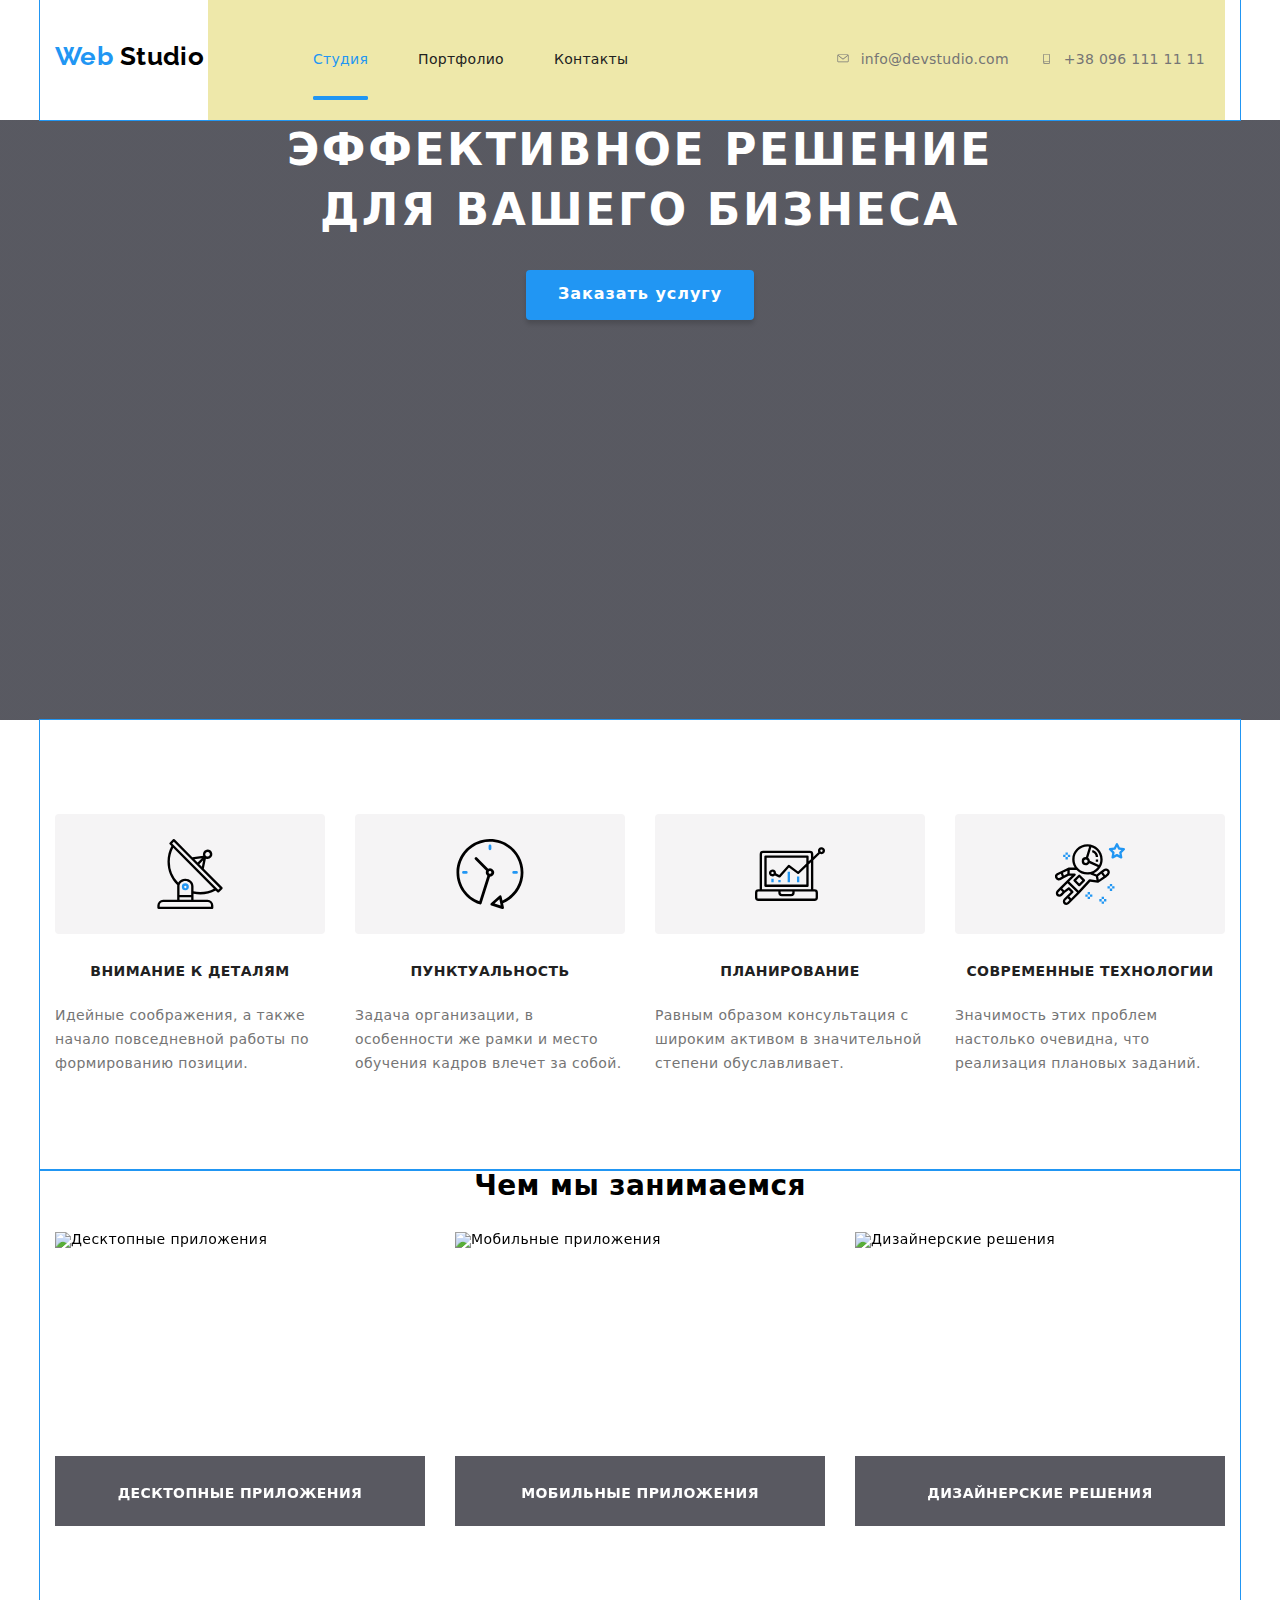
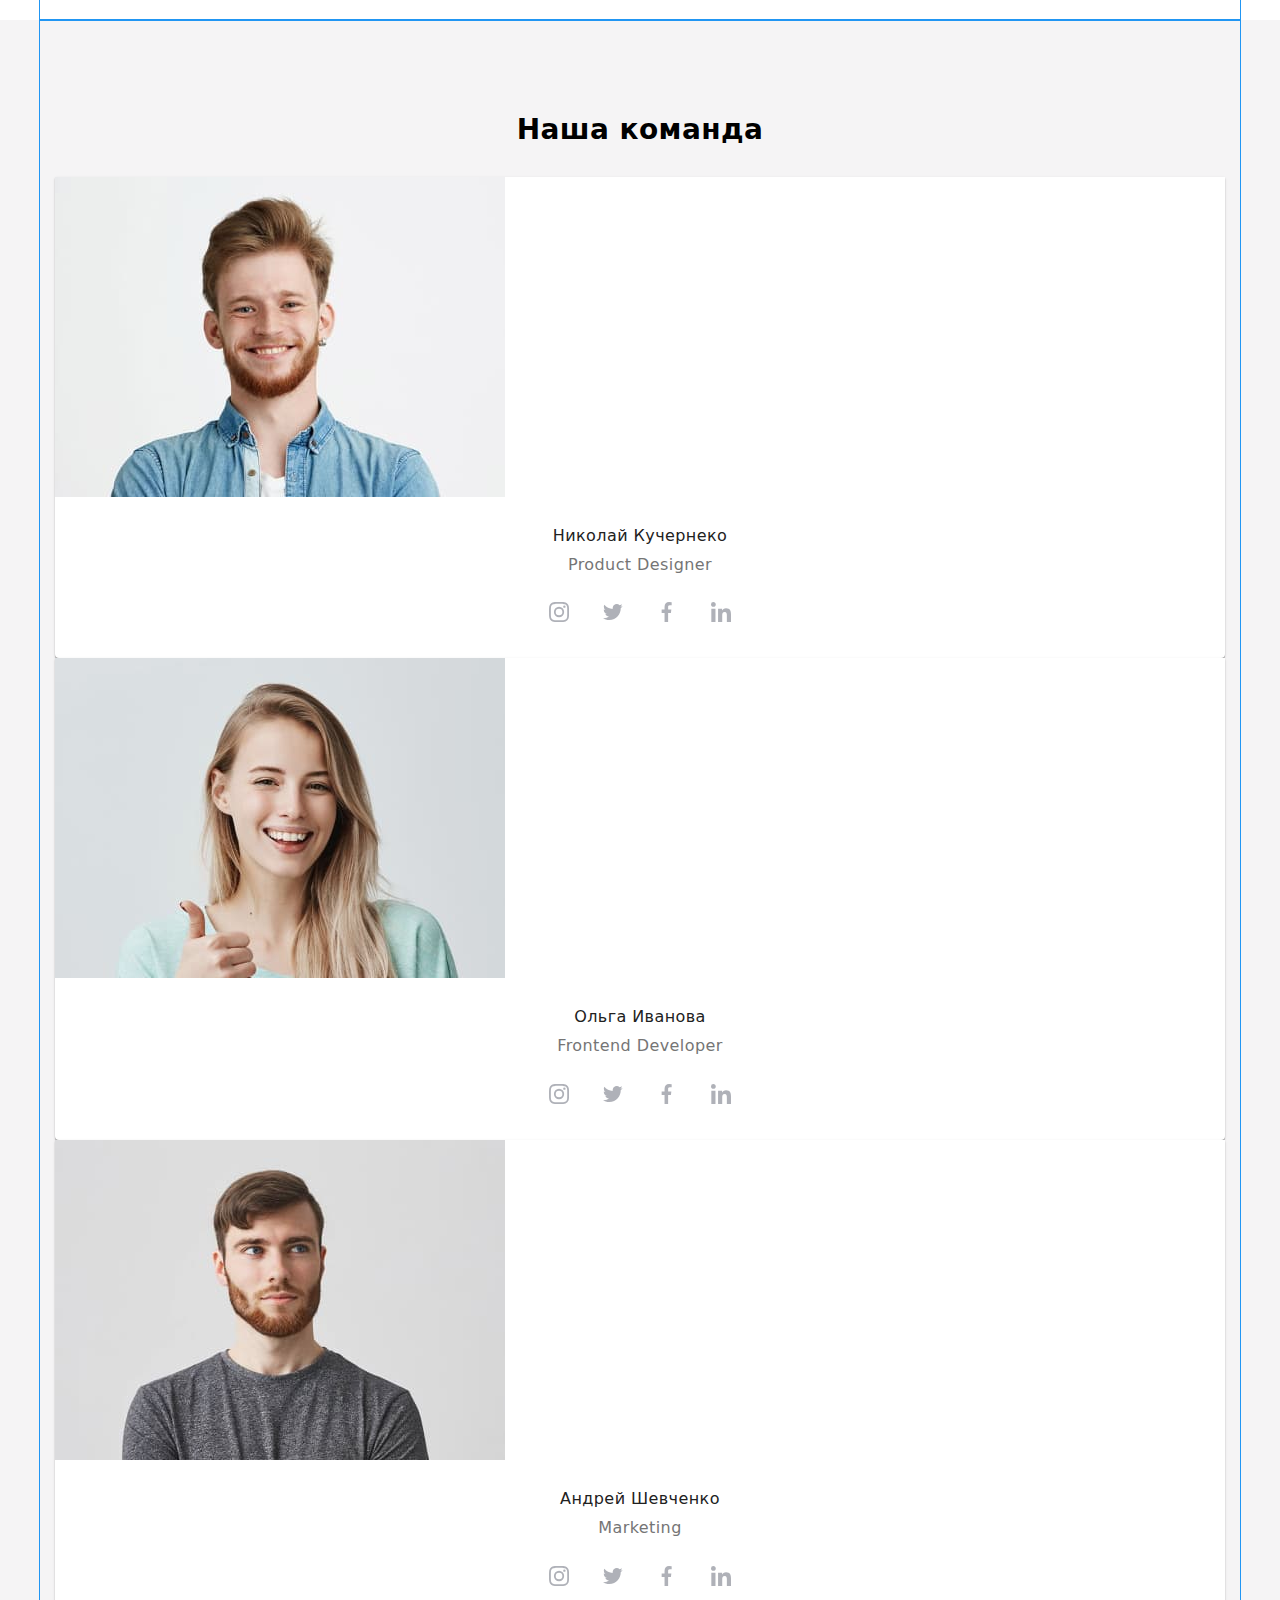
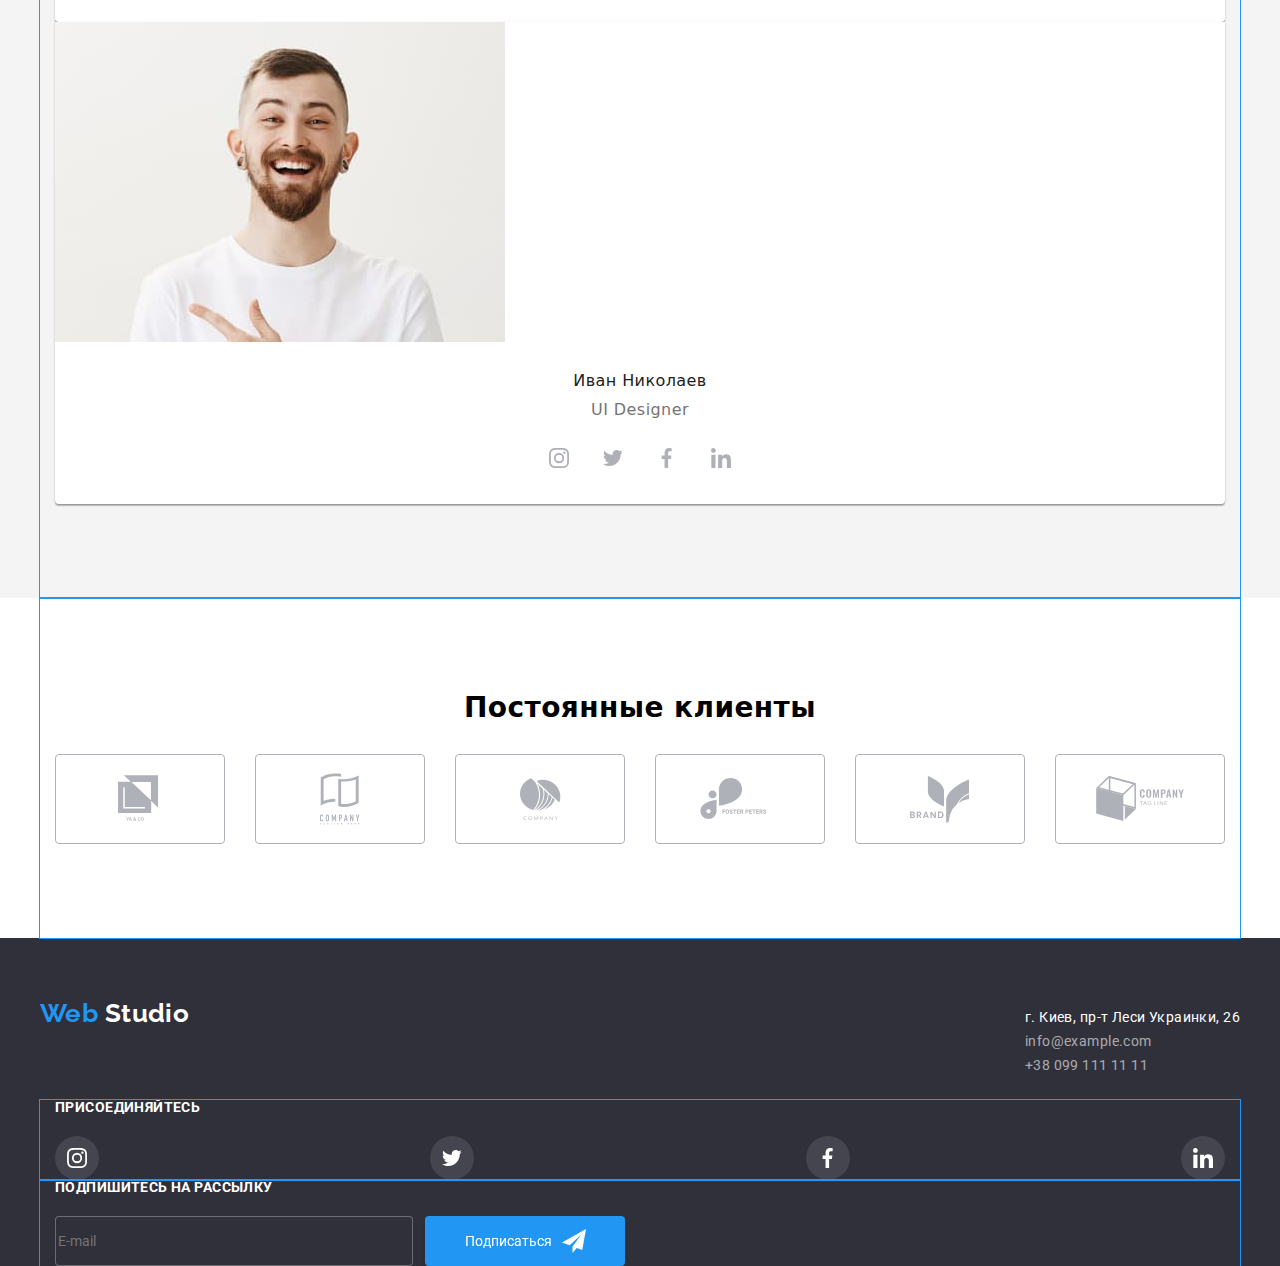
==== commit 69cc0b6c: "update files" ====
--- a/index.html
+++ b/index.html
@@ -25,7 +25,7 @@
 
     <button type="button" 
         class="menu-button" 
-        aria-expanded="true"
+        aria-expanded="false"
         aria-controls="menu-container"
         data-menu-button>
             <svg width="40px" height="40px" 
@@ -41,7 +41,7 @@
             <li class="items"><a href="./portfolio.html" class="link">Портфолио</a></li>
             <li class="items"><a href="./contacts.html" class="link">Контакты</a></li>
         </ul>
-        <address class="site-contact"></address>
+        <address class="site-contact">
         <ul class="site-contact list">
             <li class="point">
                 <a href="mailto:info@devstudio.com" class="link">
@@ -68,19 +68,19 @@
 <!--Герой-->
 <section class="hero">
     <div class="hero-container--container">
-    <h1 class="hero-title">ЭФФЕКТИВНОЕ РЕШЕНИЕ <br/> ДЛЯ ВАШЕГО БИЗНЕСА</h1>
-        <button class="button-hero" data-modal-open>Заказать услугу</button>
+        <h1 class="hero-title">ЭФФЕКТИВНОЕ РЕШЕНИЕ <br/> ДЛЯ ВАШЕГО БИЗНЕСА</h1>
+            <button class="button-hero" data-modal-open>Заказать услугу</button>
     </div>
 
     <!--Модальное окно-->
-<div class="backdrop is-hidden" data-modal>
-    <div class="modal">
-        <button class="close-modal" data-modal-close>
-            <svg class="icon-close" width="18px" height="18px">
-                <use href="./images/symbol-icon-defs.svg#icon-Vector-11">
-                </use>
-            </svg>
-        </button>
+    <div class="backdrop is-hidden" data-modal>
+        <div class="modal">
+            <button class="close-modal" data-modal-close>
+                <svg class="icon-close" width="18px" height="18px">
+                    <use href="./images/symbol-icon-defs.svg#icon-Vector-11">
+                    </use>
+                </svg>
+            </button>
         <form>
             <b>Оставьте свои данные, мы вам перезвоним</b>
             <label class="form-label">
@@ -118,8 +118,8 @@
             <button type="submit" class="modal-send">Отправить</button>
 
         </form>
+        </div>
     </div>
-</div>
 </section>
 
 <!--Пример с выезжающим overlay
@@ -181,25 +181,22 @@
     <ul class="work-list list">
         <li class="item">
             <div class="product-thumb">
-            <a href="">
-                <img src="./images/img (1).jpg" alt="Десктопные приложения">
-            </a>
+            <img srcset="./images/work1 1x,./images/work1 @2x 2x"
+                src="./images/work1.jpg" alt="Десктопные приложения" width="370" height="294">
                 <h3 class="title">ДЕСКТОПНЫЕ ПРИЛОЖЕНИЯ</h3>
             </div>
         </li>
         <li class="item">
             <div class="product-thumb">
-            <a href="">
-                <img src="./images/box (1).jpg" alt="Мобильные приложения">
-            </a>
+            <img srcset="./images/work2 1x,./images/work2 @2x 2x"
+                src="./images/work2.jpg" alt="Мобильные приложения" width="370" height="294">
                 <h3 class="title">МОБИЛЬНЫЕ ПРИЛОЖЕНИЯ</h3>
             </div>
         </li>
         <li class="item">
             <div class="product-thumb">
-            <a href="">
-                <img src="./images/img (2) (1).jpg" alt="Дизайнерские решения">
-            </a>
+            <img srcset="./images/work3 1x,./images/work3 @2x 2x"
+                src="./images/work3.jpg" alt="Дизайнерские решения" width="370" height="294">
                 <h3 class="title">ДИЗАЙНЕРСКИЕ РЕШЕНИЯ</h3>
             </div>
         </li>
@@ -213,14 +210,14 @@
     <ul class="team-list list">
         <li class="team-item">
             <picture>
-                <source srcset="./images/team1-mobile 450px.jpg 450w, 
-                    ./images/team1-mobile 900px.jpg 900w" media="(max-width: 767px)" type="image/jpg"/>
+                <source srcset="./images/team1-mobile 450px.jpg 1x, 
+                    ./images/team1-mobile 900px.jpg 2x" media="(max-width: 767px)" type="image/jpg"/>
                 
-                <source srcset="./images/team1-mobile 450px.jpg 354w, 
-                    ./images/team1-mobile 900px.jpg 708w" media="(max-width: 1199px)" type="image/jpg"/>
+                <source srcset="./images/team1-mobile 450px.jpg 1x, 
+                    ./images/team1-mobile 900px.jpg 2x" media="(max-width: 1199px)" type="image/jpg"/>
                     
-                <source srcset="./images/team1-mobile 450px.jpg 370w, 
-                    ./images/team1-mobile 900px.jpg 740w" media="(min-width: 1200px)" type="image/jpg"/>
+                <source srcset="./images/team1-mobile 450px.jpg 1x, 
+                    ./images/team1-mobile 900px.jpg 2x" media="(min-width: 1200px)" type="image/jpg"/>
 
                 <img src="./images/team1-mobile 450px.jpg" alt="Николай Кучернеко">
             </picture>
@@ -261,14 +258,14 @@
         </li>
         <li class="team-item">
             <picture>
-                <source srcset="./images/team2-mobile 450px.jpg 450w, 
-                    ./images/team2-mobile 900px.jpg 900w" media="(max-width: 767px)" type="image/jpg"/>
+                <source srcset="./images/team2-mobile 450px.jpg 1x, 
+                    ./images/team2-mobile 900px.jpg 2x" media="(max-width: 767px)" type="image/jpg"/>
                 
-                <source srcset="./images/team2-mobile 450px.jpg 354w, 
-                    ./images/team2-mobile 900px.jpg 708w" media="(max-width: 1199px)" type="image/jpg"/>
+                <source srcset="./images/team2-mobile 450px.jpg 1x, 
+                    ./images/team2-mobile 900px.jpg 2x" media="(max-width: 1199px)" type="image/jpg"/>
                     
-                <source srcset="./images/team2-mobile 450px.jpg 370w, 
-                    ./images/team2-mobile 900px.jpg 740w" media="(min-width: 1200px)" type="image/jpg"/>
+                <source srcset="./images/team2-mobile 450px.jpg 1x, 
+                    ./images/team2-mobile 900px.jpg 2x" media="(min-width: 1200px)" type="image/jpg"/>
 
                 <img src="./images/team2-mobile 450px.jpg" alt="Ольга Иванова">
             </picture>
@@ -309,14 +306,14 @@
         </li>
         <li class="team-item">
             <picture>
-                <source srcset="./images/team3-mobile 450px.jpg 450w, 
-                    ./images/team3-mobile 900px.jpg 900w" media="(max-width: 767px)" type="image/jpg"/>
+                <source srcset="./images/team3-mobile 450px.jpg 1x, 
+                    ./images/team3-mobile 900px.jpg 2x" media="(max-width: 767px)" type="image/jpg"/>
                 
-                <source srcset="./images/team3-mobile 450px.jpg 354w, 
-                    ./images/team3-mobile 900px.jpg 708w" media="(max-width: 1199px)" type="image/jpg"/>
+                <source srcset="./images/team3-mobile 450px.jpg 1x, 
+                    ./images/team3-mobile 900px.jpg 2x" media="(max-width: 1199px)" type="image/jpg"/>
                     
-                <source srcset="./images/team3-mobile 450px.jpg 370w, 
-                    ./images/team3-mobile 900px.jpg 740w" media="(min-width: 1200px)" type="image/jpg"/>
+                <source srcset="./images/team3-mobile 450px.jpg 1x, 
+                    ./images/team3-mobile 900px.jpg 2x" media="(min-width: 1200px)" type="image/jpg"/>
 
                 <img src="./images/team3-mobile 450px.jpg" alt="Андрей Шевченко">
             </picture>
@@ -357,14 +354,14 @@
         </li>
         <li class="team-item">
             <picture>
-                <source srcset="./images/team4-mobile 450px.jpg 450w, 
-                    ./images/team4-mobile 900px.jpg 900w" media="(max-width: 767px)" type="image/jpg"/>
+                <source srcset="./images/team4-mobile 450px.jpg 1x, 
+                    ./images/team4-mobile 900px.jpg 2x" media="(max-width: 767px)" type="image/jpg"/>
                 
-                <source srcset="./images/team4-mobile 450px.jpg 354w, 
-                    ./images/team4-mobile 900px.jpg 708w" media="(max-width: 1199px)" type="image/jpg"/>
+                <source srcset="./images/team4-mobile 450px.jpg 1x, 
+                    ./images/team4-mobile 900px.jpg 2x" media="(max-width: 1199px)" type="image/jpg"/>
                     
-                <source srcset="./images/team4-mobile 450px.jpg 370w, 
-                    ./images/team4-mobile 900px.jpg 740w" media="(min-width: 1200px)" type="image/jpg"/>
+                <source srcset="./images/team4-mobile 450px.jpg 1x, 
+                    ./images/team4-mobile 900px.jpg 2x" media="(min-width: 1200px)" type="image/jpg"/>
 
                 <img src="./images/team4-mobile 450px.jpg" alt="Иван Николаев">
             </picture>
@@ -467,17 +464,17 @@
             </a>
         </div>
 
-        <address class="footer-address">
-            <ul class="location-list list">
-                <li class="location location-item">г. Киев, пр-т Леси Украинки, 26</li>
-                <li class="location-item">
-                    <a href="mailto:info@example.com" class="link">info@example.com</a>
-                </li>
-                <li class="location-item">
-                    <a href="tell:+380991111111" class="link">+38 099 111 11 11</a>
-                </li>
-            </ul>
-        </address>
+            <address class="footer-address">
+                <ul class="location-list list">
+                    <li class="location location-item">г. Киев, пр-т Леси Украинки, 26</li>
+                    <li class="location-item">
+                        <a href="mailto:info@example.com" class="link">info@example.com</a>
+                    </li>
+                    <li class="location-item">
+                        <a href="tell:+380991111111" class="link">+38 099 111 11 11</a>
+                    </li>
+                </ul>
+            </address>
 
     </div>
 
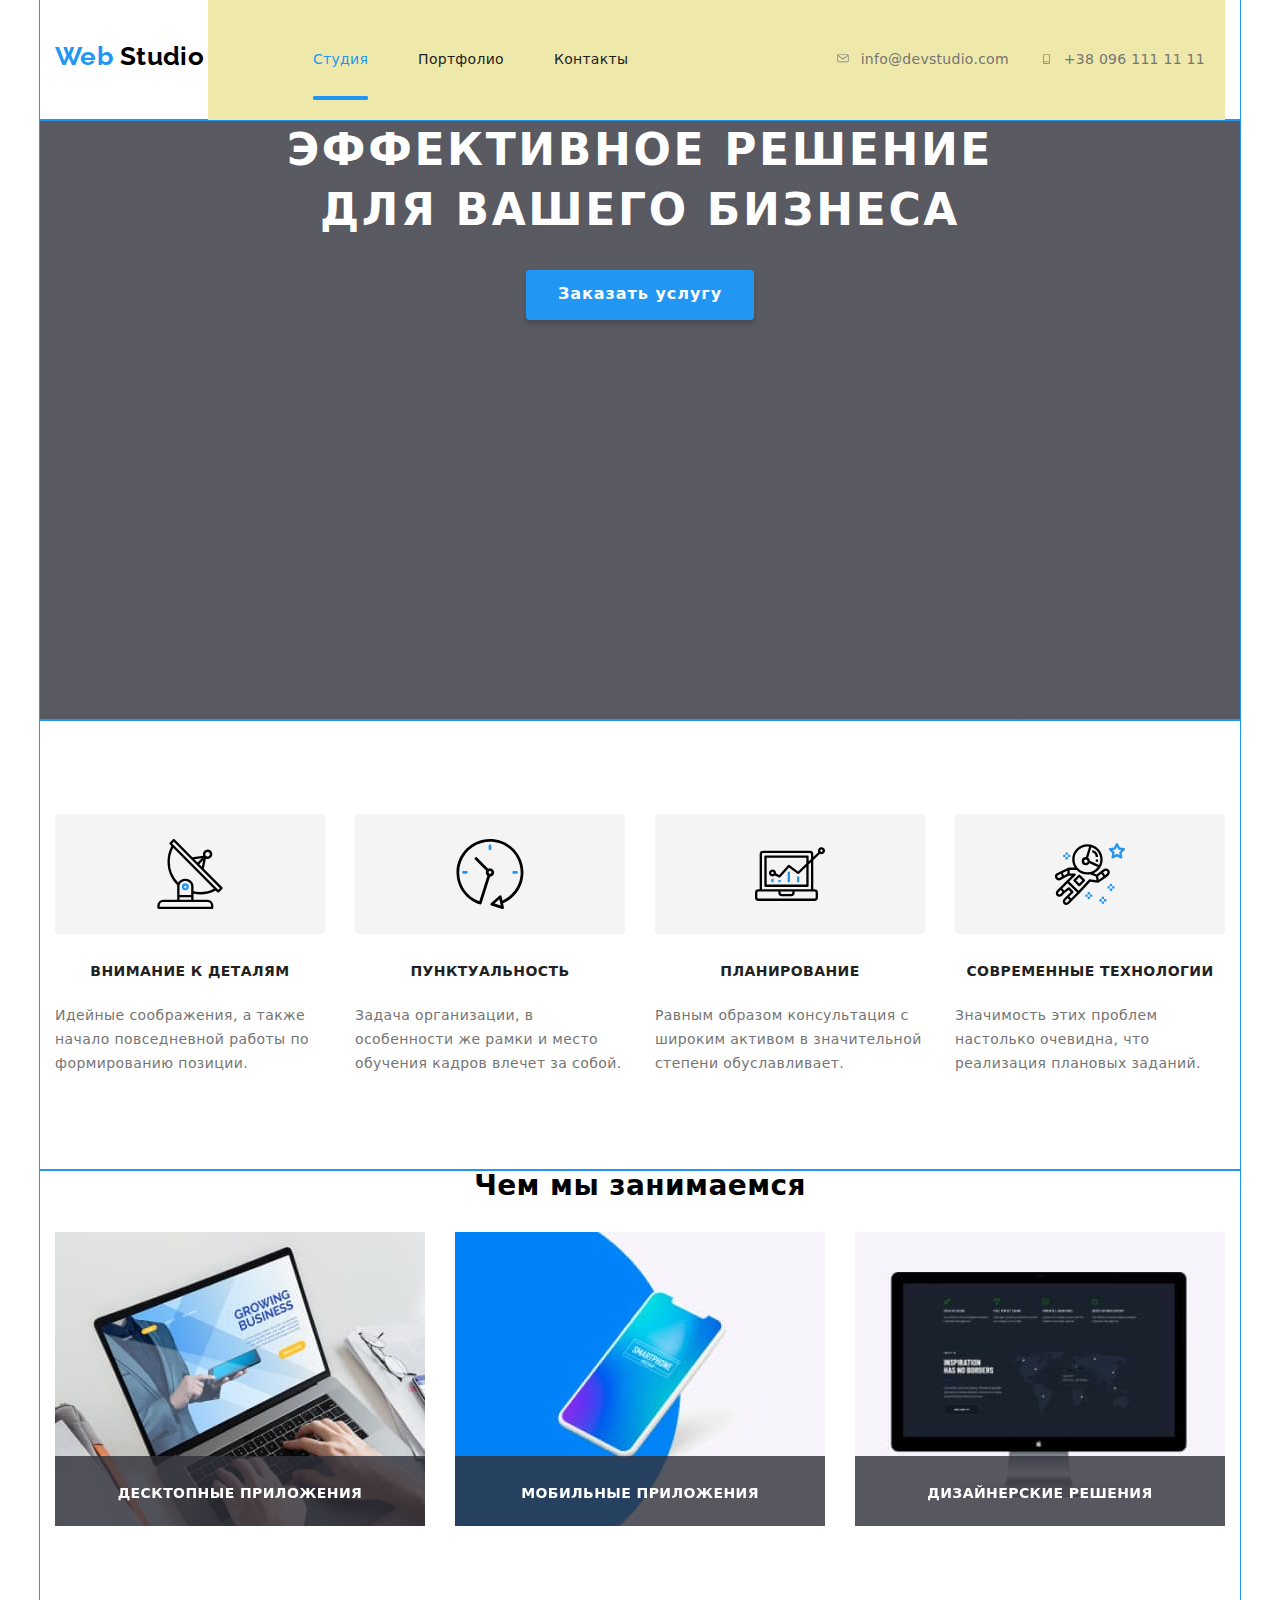
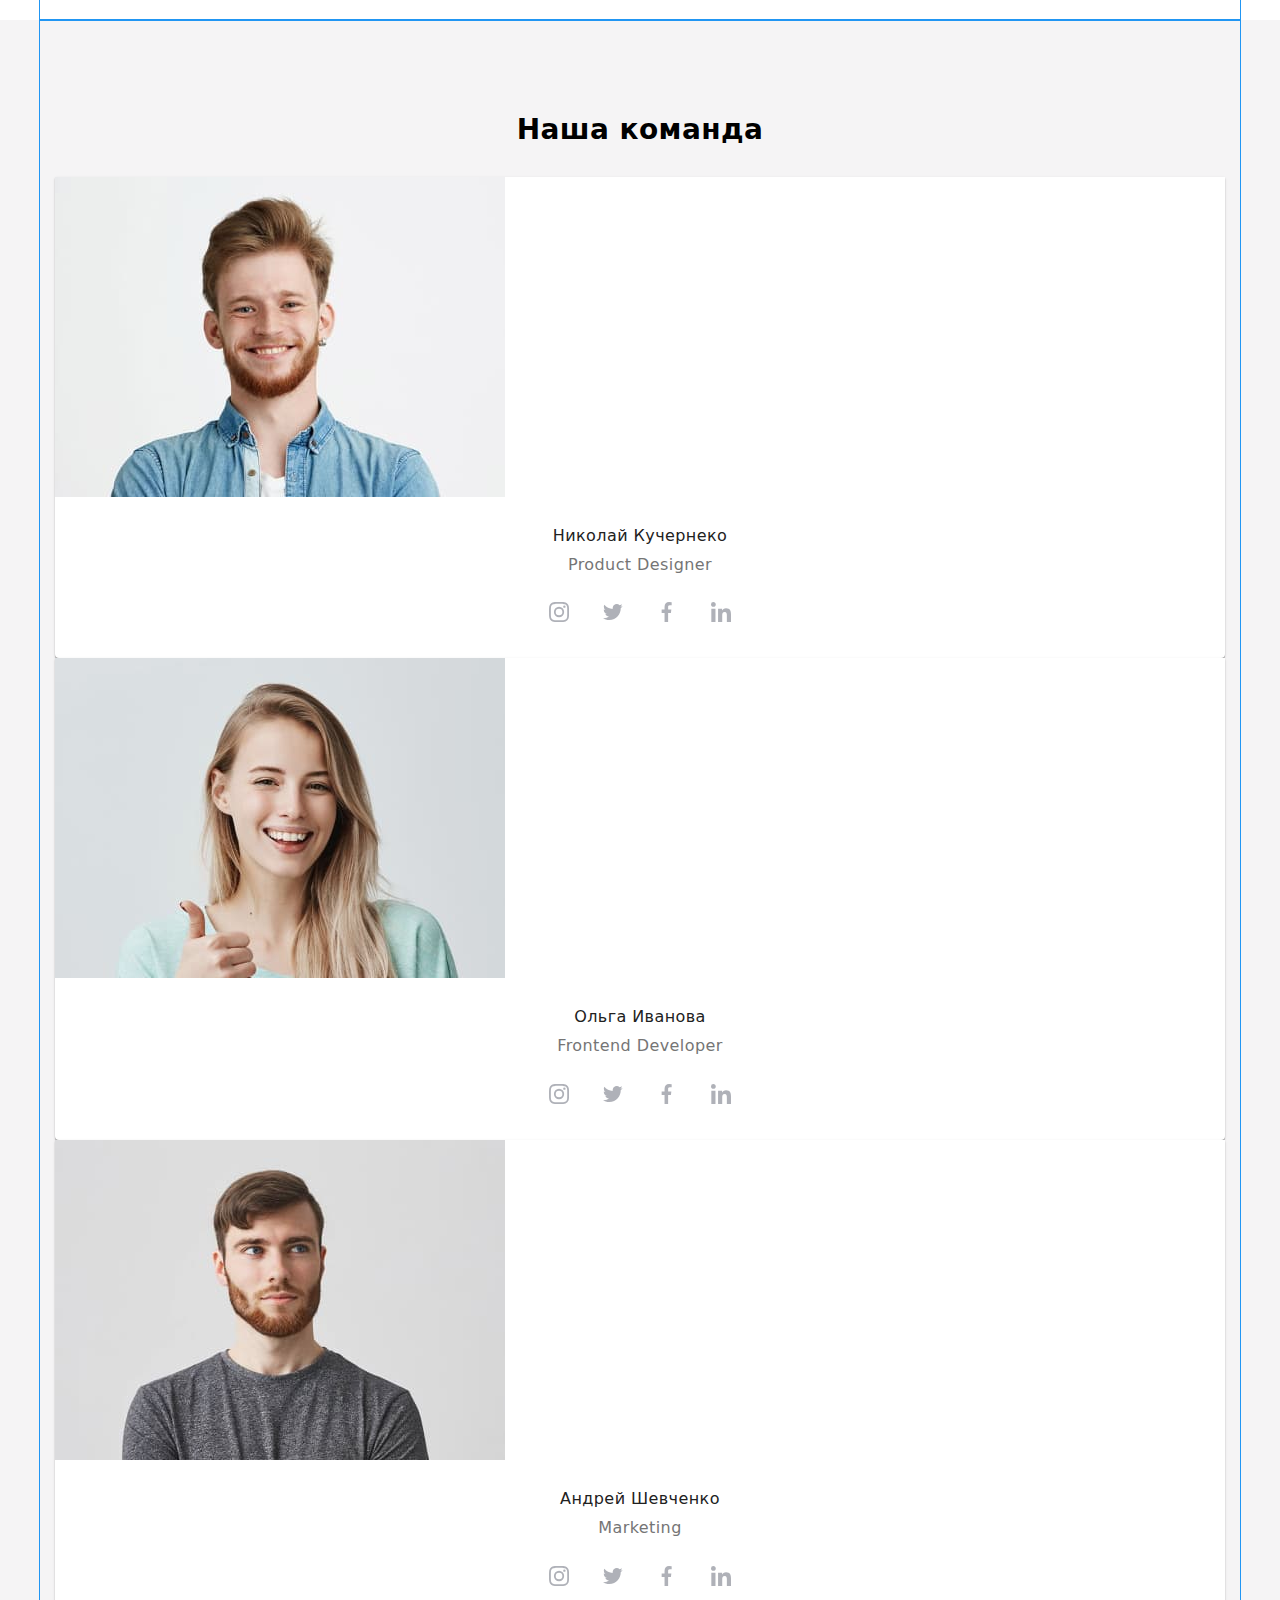
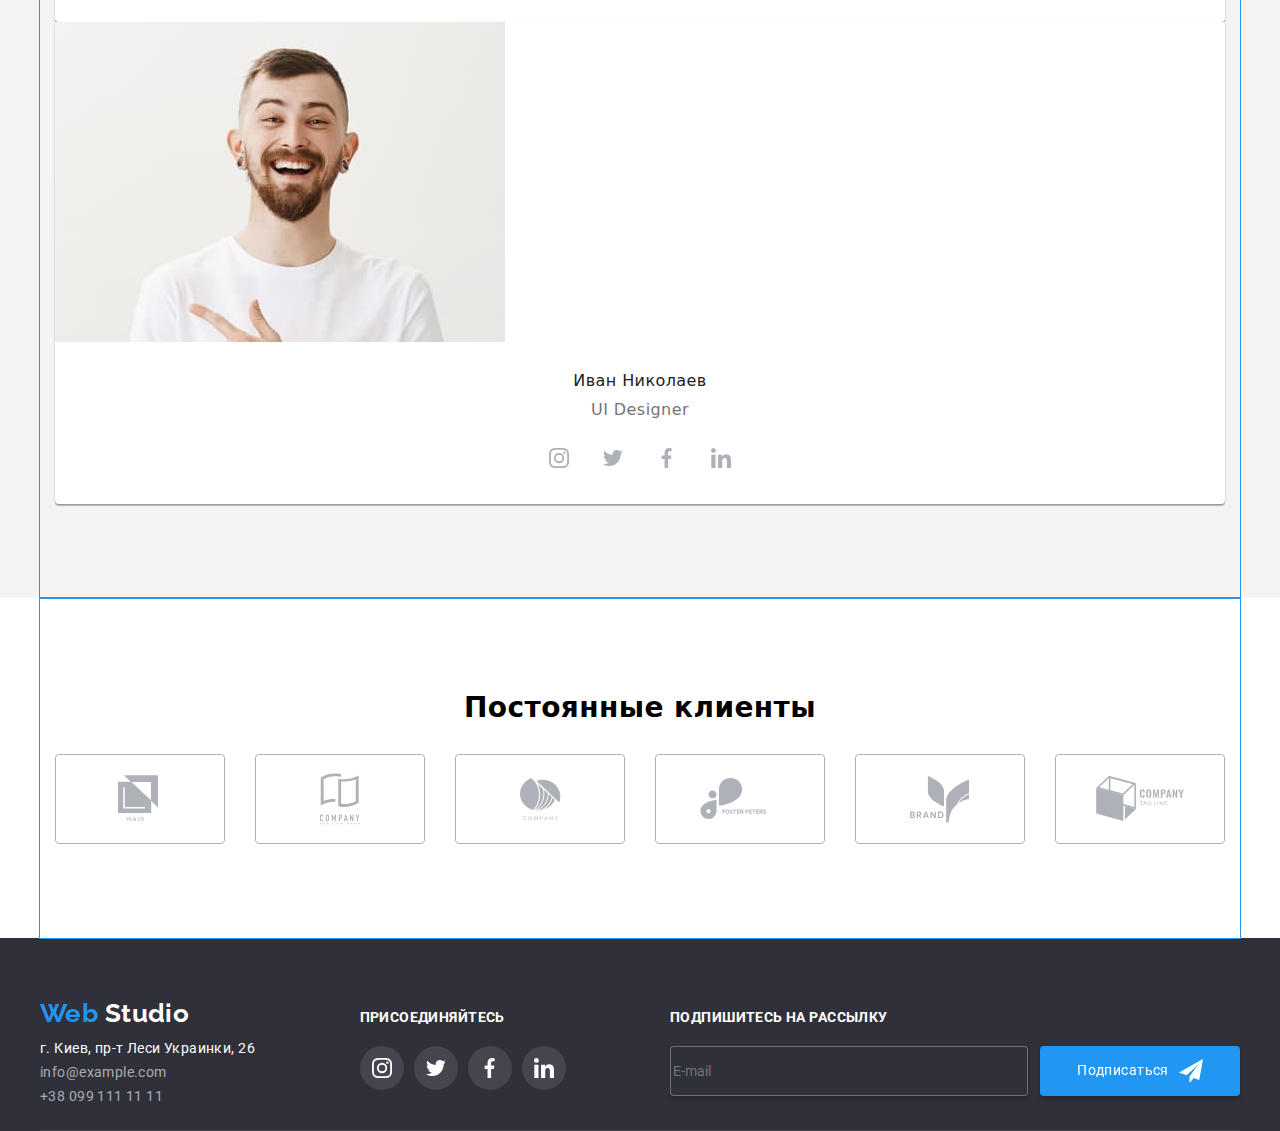
==== commit 36f66907: "update files" ====
--- a/index.html
+++ b/index.html
@@ -18,10 +18,15 @@
 <header> 
 <div>
 <nav class="container main-nav">
-    <a href="./index.html" class="logo web">
+    <div class="logo">
+        <a href="./index.html" class="web"><span>Web</span></a>
+        <a href="./index.html" class="studio"><span>Studio</span></a> 
+    </div>
+
+    <!--<a href="./index.html" class="logo web">
         <span>Web</span>
         <span class="logo studio">Studio</span>
-    </a>
+    </a>-->
 
     <button type="button" 
         class="menu-button" 
@@ -66,7 +71,7 @@
 
 <main>
 <!--Герой-->
-<section class="hero">
+<section class="hero container">
     <div class="hero-container--container">
         <h1 class="hero-title">ЭФФЕКТИВНОЕ РЕШЕНИЕ <br/> ДЛЯ ВАШЕГО БИЗНЕСА</h1>
             <button class="button-hero" data-modal-open>Заказать услугу</button>
@@ -181,22 +186,37 @@
     <ul class="work-list list">
         <li class="item">
             <div class="product-thumb">
-            <img srcset="./images/work1 1x,./images/work1 @2x 2x"
-                src="./images/work1.jpg" alt="Десктопные приложения" width="370" height="294">
+            <!--<img srcset="./images/work1 1x,./images/work1-740 2x"
+                src="./images/work1.jpg" alt="Десктопные приложения" width="370"/>-->
+                <picture>
+                    <source srcset="./images/work1.jpg 1x, ./images/work1-740.jpg 2x" 
+                    media="(min-width: 1200px)" type="image/jpg"/>
+                    <img src="./images/work1.jpg" alt="laptop">
+                </picture>
                 <h3 class="title">ДЕСКТОПНЫЕ ПРИЛОЖЕНИЯ</h3>
             </div>
         </li>
         <li class="item">
             <div class="product-thumb">
-            <img srcset="./images/work2 1x,./images/work2 @2x 2x"
-                src="./images/work2.jpg" alt="Мобильные приложения" width="370" height="294">
+            <!--<img srcset="./images/work2 1x,./images/work2-740 2x"
+                src="./images/work2.jpg" alt="Мобильные приложения" width="370"/>-->
+                <picture>
+                    <source srcset="./images/work2.jpg 1x, ./images/work2-740.jpg 2x" 
+                    media="(min-width: 1200px)" type="image/jpg"/>
+                    <img src="./images/work2.jpg" alt="mobile">
+                </picture>
                 <h3 class="title">МОБИЛЬНЫЕ ПРИЛОЖЕНИЯ</h3>
             </div>
         </li>
         <li class="item">
             <div class="product-thumb">
-            <img srcset="./images/work3 1x,./images/work3 @2x 2x"
-                src="./images/work3.jpg" alt="Дизайнерские решения" width="370" height="294">
+            <!--<img srcset="./images/work3 1x,./images/work3-740 2x"
+                src="./images/work3.jpg" alt="Дизайнерские решения" width="370"/>-->
+                <picture>
+                    <source srcset="./images/work3.jpg 1x, ./images/work3-740.jpg 2x" 
+                    media="(min-width: 1200px)" type="image/jpg"/>
+                    <img src="./images/work3.jpg" alt="desktop">
+                </picture>
                 <h3 class="title">ДИЗАЙНЕРСКИЕ РЕШЕНИЯ</h3>
             </div>
         </li>
@@ -455,18 +475,16 @@
 </main>
 
 <footer class="footer">
-<div class="footer-container">
     <div class="content-footer">
         <div class="address-list">
-            <a href="./index.html" class="logo web">
-                <span>Web</span>
-                <span class="logo studiof">Studio</span>
-            </a>
-        </div>
-
-            <address class="footer-address">
-                <ul class="location-list list">
-                    <li class="location location-item">г. Киев, пр-т Леси Украинки, 26</li>
+            <div class="logo">
+                <a href="./index.html" class="web"><span>Web</span></a>
+                <a href="./index.html" class="studiof"><span>Studio</span></a>
+            </div>
+        
+        <address class="footer-address">
+            <ul class="location-list list">
+                    <li class="location">г. Киев, пр-т Леси Украинки, 26</li>
                     <li class="location-item">
                         <a href="mailto:info@example.com" class="link">info@example.com</a>
                     </li>
@@ -474,12 +492,11 @@
                         <a href="tell:+380991111111" class="link">+38 099 111 11 11</a>
                     </li>
                 </ul>
-            </address>
-
-    </div>
-
-    <div class="join container">
-        <b>Присоединяйтесь</b>
+        </address>
+        </div>
+
+        <div class="join-container">
+            <b>Присоединяйтесь</b>
             <ul class="social-net-footer list">
                 <li class="social-item">
                     <a href="" class="link">
@@ -510,21 +527,20 @@
                     </a>
                 </li>  
             </ul>
+        </div>
+
+        <div class="sign-container">
+        <b>Подпишитесь на рассылку</b>
+        <div class="email-forma">
+        <input class="subscribe-input" type="email" name="mail" placeholder="E-mail">
+            <a class="email-send link">Подписаться
+                <svg class="icon">
+                    <use href="./images/symbol-defs1.svg#icon-icon-send"></use> 
+                </svg>
+            </a>
+        </div>
+        </div>
     </div>
-
-    <div class="sign container">
-        <b>Подпишитесь на рассылку</b>
-            <div class="email-forma">
-            <input class="subscribe-input" type="email" name="mail" placeholder="E-mail">
-                <button class="email-send link">Подписаться
-                    <svg class="icon">
-                        <use href="./images/symbol-defs1.svg#icon-icon-send"></use> 
-                    </svg>
-                </button>
-            </div>
-    </div>
-</div>
-
 </footer>
 
 <script src="./js/modal.js"></script>
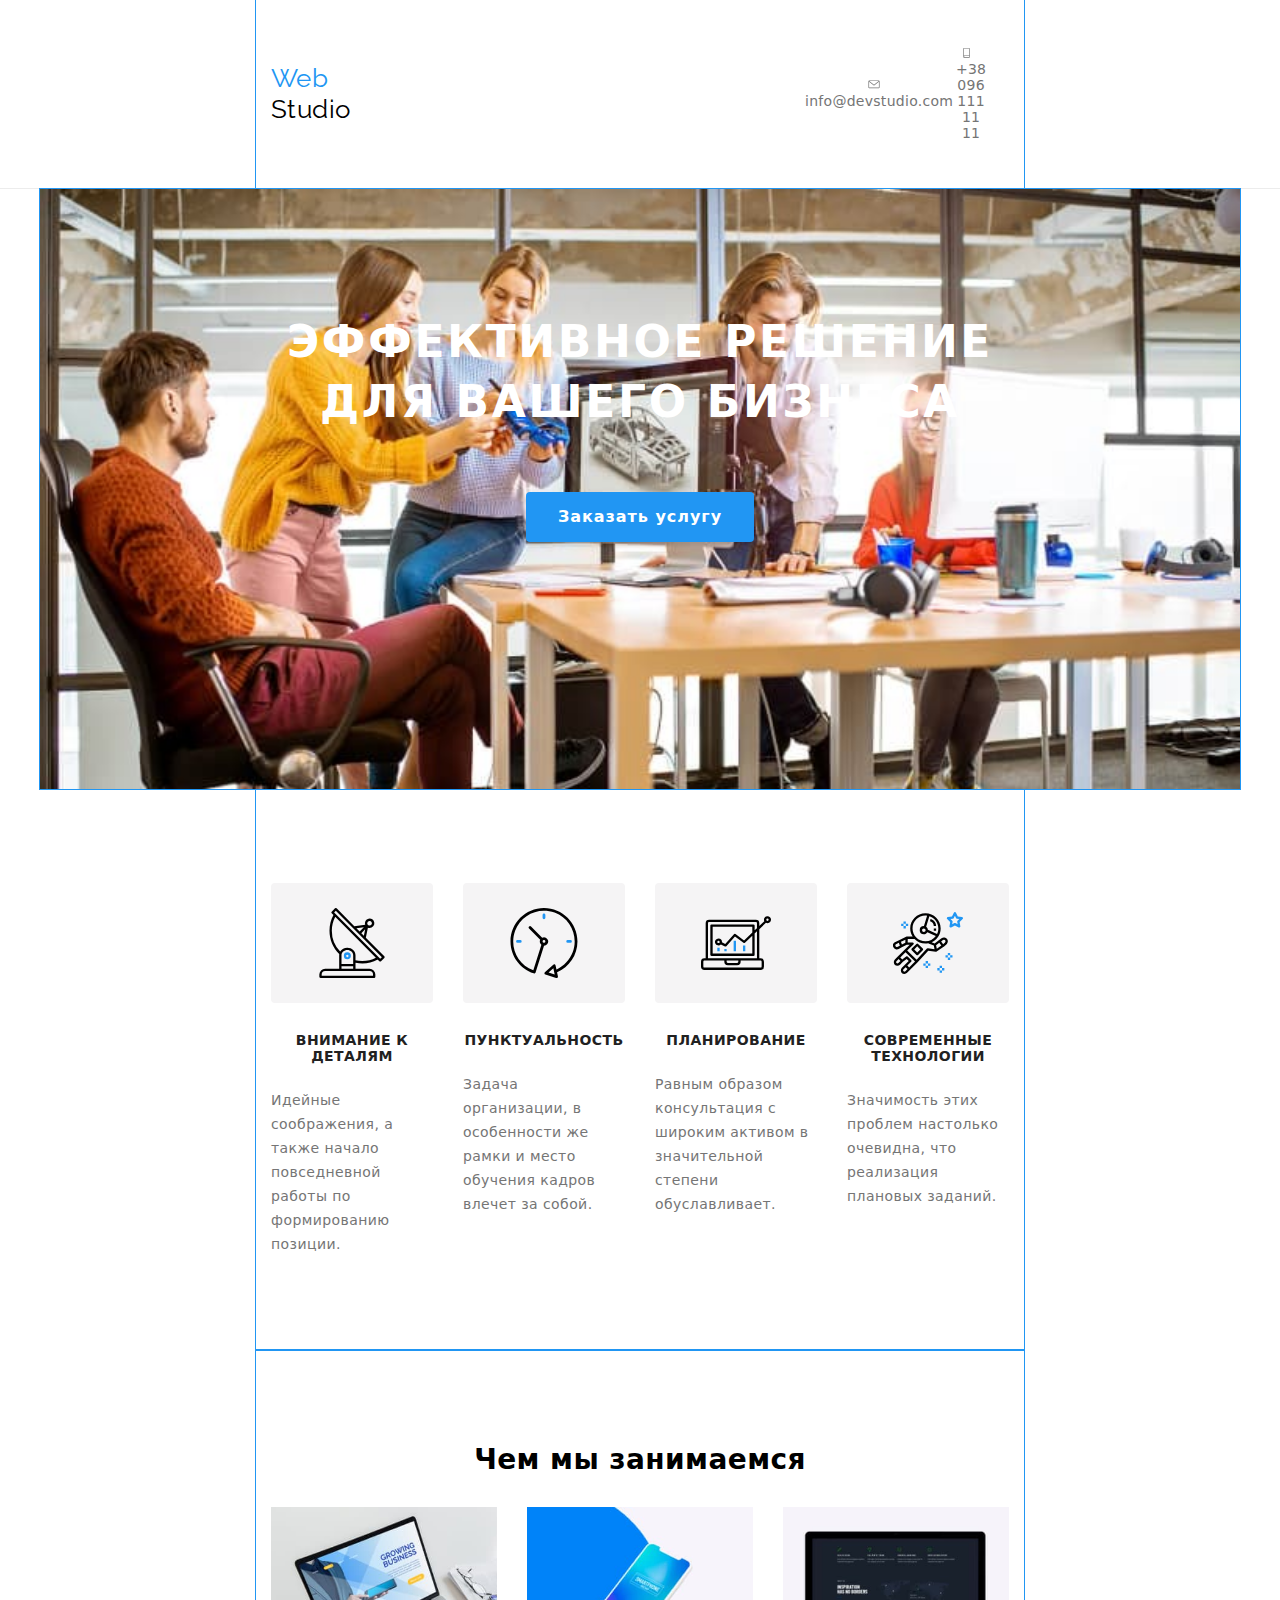
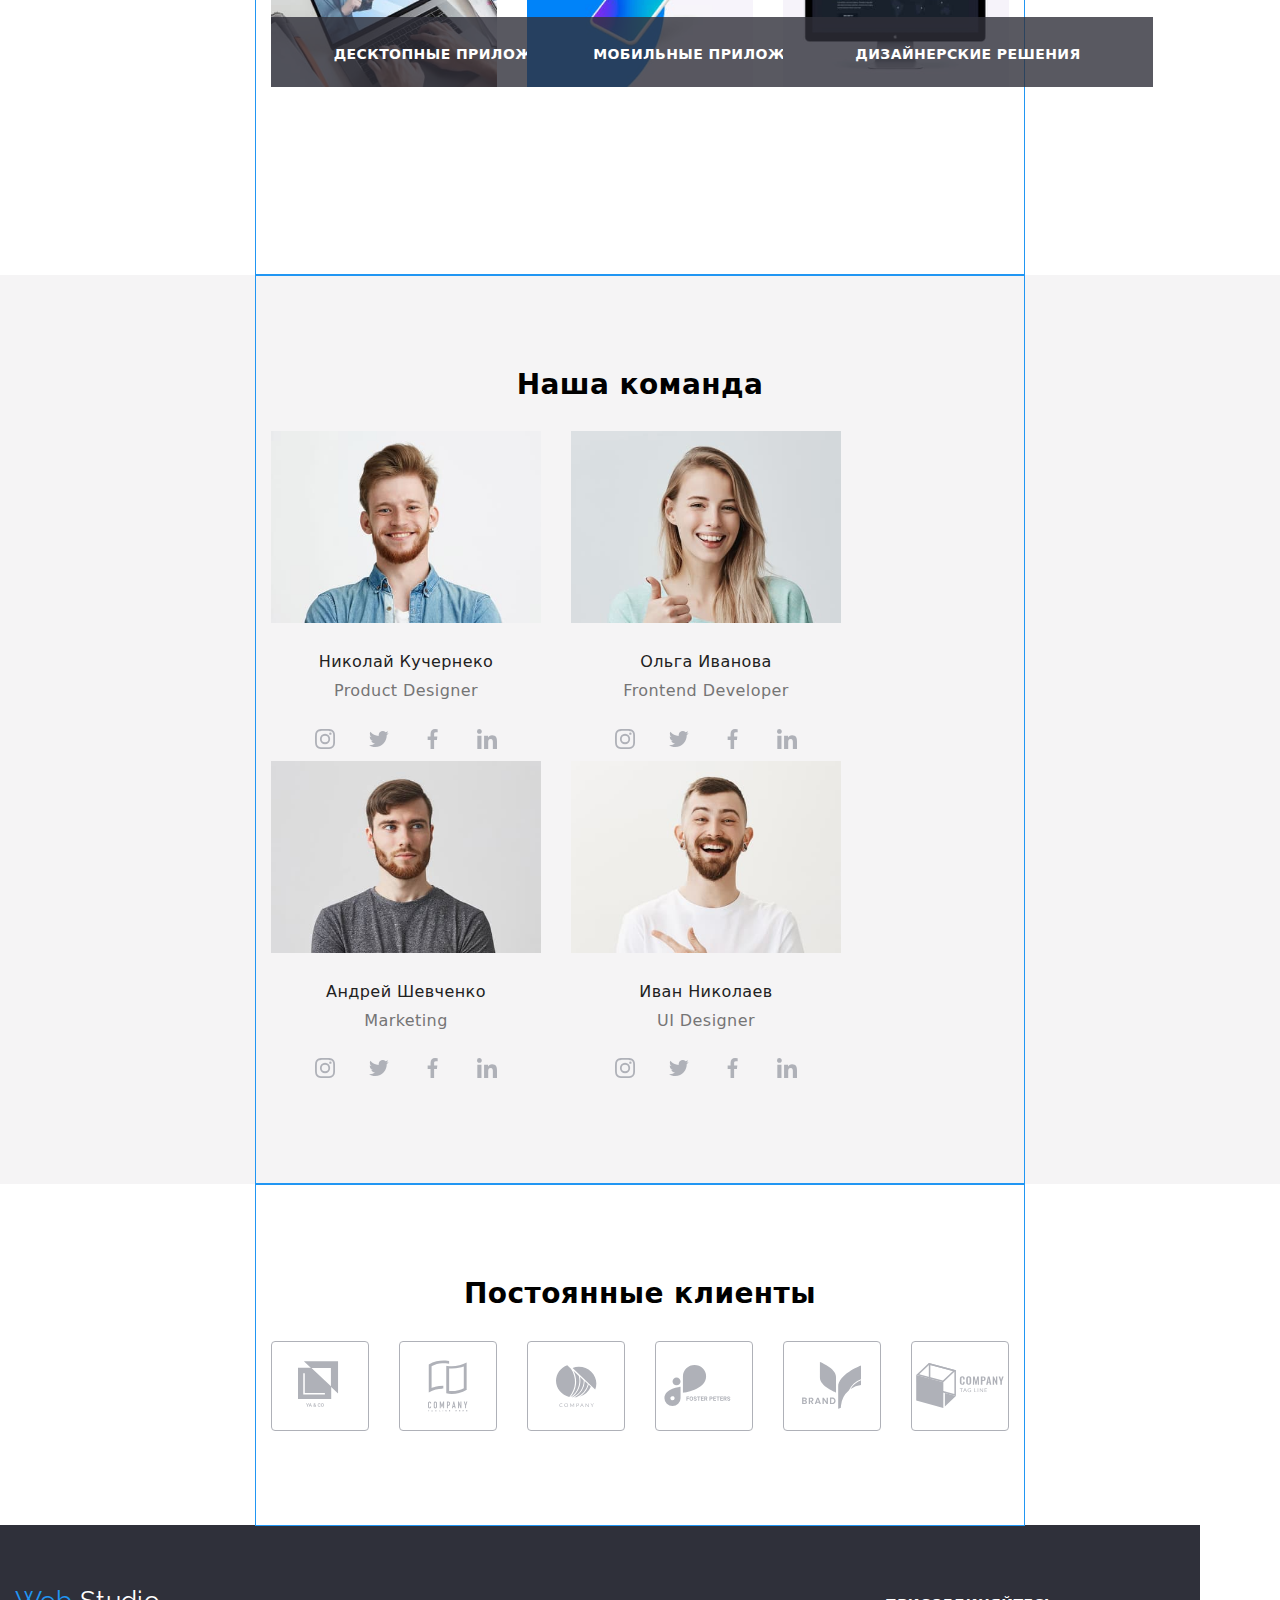
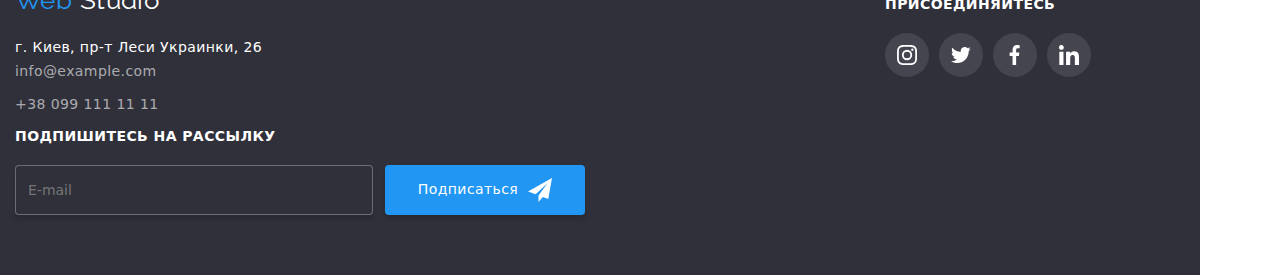
==== commit a7003d35: "add files" ====
--- a/index.html
+++ b/index.html
@@ -28,7 +28,7 @@
         <span class="logo studio">Studio</span>
     </a>-->
 
-    <button type="button" 
+    <button type="button"
         class="menu-button" 
         aria-expanded="false"
         aria-controls="menu-container"
@@ -46,23 +46,24 @@
             <li class="items"><a href="./portfolio.html" class="link">Портфолио</a></li>
             <li class="items"><a href="./contacts.html" class="link">Контакты</a></li>
         </ul>
+
         <address class="site-contact">
-        <ul class="site-contact list">
-            <li class="point">
-                <a href="mailto:info@devstudio.com" class="link">
-                    <svg class="icon-envelope">
-                        <use href="./images/symbol-defs1.svg#icon-envelope-hover"></use>
-                    </svg>info@devstudio.com
-                </a>
-            </li>
-            <li class="point">
-                <a href="tell:+380961111111" class="link">
-                    <svg class="icon-smartphone">
-                        <use href="./images/symbol-defs1.svg#icon-smartphone"></use>
-                    </svg>+38 096 111 11 11
-                </a>
-            </li>
-        </ul>
+            <ul class="site-contact list">
+                <li class="point">
+                    <a href="mailto:info@devstudio.com" class="link">
+                        <svg class="icon-envelope">
+                            <use href="./images/symbol-defs1.svg#icon-envelope-hover"></use>
+                        </svg>info@devstudio.com
+                    </a>
+                </li>
+                <li class="point">
+                    <a href="tell:+380961111111" class="link">
+                        <svg class="icon-smartphone">
+                            <use href="./images/symbol-defs1.svg#icon-smartphone"></use>
+                        </svg>+38 096 111 11 11
+                    </a>
+                </li>
+            </ul>
         </address>
     </div>
 </nav>
--- a/css/main.min.css
+++ b/css/main.min.css
@@ -1,7 +1,7 @@
-.list{padding:0;margin:0;list-style:none}.hidden{position:absolute;width:1px;height:1px;margin:-1px;border:0;padding:0;clip:rect(0 0 0 0);overflow:hidden;pointer-events:none;display:none}.visual-hidden{display:none;margin:0;padding:0}.section-title{margin-top:0;margin-bottom:30px;font-size:28px;line-height:1.16;text-align:center}b{display:-webkit-box;display:-ms-flexbox;display:flex;margin-bottom:20px;font-style:normal;font-weight:900;font-size:14px;font-weight:16px;text-transform:uppercase;letter-spacing:0.03em;color:#fff}.font,.site-nav .link,.site-contact .link{font-weight:500;font-size:14px;line-height:1.14;letter-spacing:0.02em}.social-icon{width:20px;height:20px}@media screen and (max-width: 1200px){.section-no-padding{display:none}}p{margin-top:0;margin-bottom:0}/*! modern-normalize v0.7.0 | MIT License | https://github.com/sindresorhus/modern-normalize */*,*::before,*::after{-webkit-box-sizing:border-box;box-sizing:border-box}:root{-moz-tab-size:4;-o-tab-size:4;tab-size:4}html{line-height:1.15;-webkit-text-size-adjust:100%}body{margin:0}body{font-family:system-ui,-apple-system,"Segoe UI",Roboto,Helvetica,Arial,sans-serif,"Apple Color Emoji","Segoe UI Emoji"}hr{height:0}abbr[title]{-webkit-text-decoration:underline dotted;text-decoration:underline dotted}b,strong{font-weight:bolder}code,kbd,samp,pre{font-family:ui-monospace,+.list{padding:0;margin:0;list-style:none}.hidden{position:absolute;width:1px;height:1px;margin:-1px;border:0;padding:0;clip:rect(0 0 0 0);overflow:hidden;pointer-events:none;display:none}.visual-hidden{display:none;margin:0;padding:0}.section-title{margin-top:0;margin-bottom:30px;font-size:28px;line-height:1.16;text-align:center}b{display:block;margin-bottom:20px;font-style:normal;font-weight:400;font-size:14px;font-weight:16px;text-transform:uppercase;letter-spacing:0.03em;color:#fff}.font,.site-nav .link,.site-contact .link{font-weight:500;font-size:14px;line-height:1.14;letter-spacing:0.02em}.social-icon{width:20px;height:20px}@media screen and (max-width: 1200px){.section-no-padding{display:none}}p{margin-top:0;margin-bottom:0}/*! modern-normalize v0.7.0 | MIT License | https://github.com/sindresorhus/modern-normalize */*,*::before,*::after{-webkit-box-sizing:border-box;box-sizing:border-box}:root{-moz-tab-size:4;-o-tab-size:4;tab-size:4}html{line-height:1.15;-webkit-text-size-adjust:100%}body{margin:0}body{font-family:system-ui,-apple-system,"Segoe UI",Roboto,Helvetica,Arial,sans-serif,"Apple Color Emoji","Segoe UI Emoji"}hr{height:0}abbr[title]{-webkit-text-decoration:underline dotted;text-decoration:underline dotted}b,strong{font-weight:bolder}code,kbd,samp,pre{font-family:ui-monospace,  SFMono-Regular,  Consolas,  'Liberation Mono',  Menlo,- monospace;font-size:1em}small{font-size:80%}sub,sup{font-size:75%;line-height:0;position:relative;vertical-align:baseline}sub{bottom:-0.25em}sup{top:-0.5em}button,input,optgroup,select,textarea{font-family:inherit;font-size:100%;line-height:1.15;margin:0}button,select{text-transform:none}button,[type='button'],[type='reset'],[type='submit']{-webkit-appearance:button}button::-moz-focus-inner,[type='button']::-moz-focus-inner,[type='reset']::-moz-focus-inner,[type='submit']::-moz-focus-inner{border-style:none;padding:0}button:-moz-focusring,[type='button']:-moz-focusring,[type='reset']:-moz-focusring,[type='submit']:-moz-focusring{outline:1px dotted ButtonText}legend{padding:0}progress{vertical-align:baseline}[type='number']::-webkit-inner-spin-button,[type='number']::-webkit-outer-spin-button{height:auto}[type='search']{-webkit-appearance:textfield;outline-offset:-2px}[type='search']::-webkit-search-decoration{-webkit-appearance:none}::-webkit-file-upload-button{-webkit-appearance:button;font:inherit}summary{display:list-item}header{position:relative}.main-nav{display:-webkit-box;display:-ms-flexbox;display:flex;-webkit-box-align:center;-ms-flex-align:center;align-items:center;-webkit-box-pack:justify;-ms-flex-pack:justify;justify-content:space-between;min-height:80px}.logo{font-family:Raleway,sans-serif;font-size:22px;margin-right:0px;margin-bottom:8px;font-weight:700;font-size:26px;line-height:1.19;padding-bottom:0;width:153px}div{display:block}.web{color:#2196f3;text-decoration:none}.studio{color:#000;text-decoration:none}.studiof{color:#fff;text-decoration:none}.section{padding-top:60px;padding-bottom:60px}@media screen and (min-width: 1199px){.section{padding-top:94px;padding-bottom:94px}}.container{margin-left:auto;margin-right:auto;padding-left:15px;padding-right:15px;outline:1px solid #2196f3}@media screen and (min-width: 480px){.container{width:480px}}@media screen and (min-width: 768px){.container{width:768px}}@media screen and (min-width: 1200px){.container{width:1200px}}body{background-color:#ffffff;font-size:14px;line-height:1.14;letter-spacing:0.03em}body.modal-open{overflow:hidden}img{display:block;max-width:100%;height:auto}.site-nav{display:-webkit-box;display:-ms-flexbox;display:flex;margin-left:85px;cursor:pointer}.site-nav .items:not(:last-child){margin-right:50px}.site-nav .link{display:block;padding-top:32px;padding-bottom:32px;text-decoration:none;color:#212121}.site-nav .link:hover{color:#2196f3}.site-nav .link.current{color:#2196f3;position:relative}.site-nav .link.current::before,.site-nav .link.current::after{content:'';position:absolute;bottom:0;left:0;height:4px;width:100%;border-radius:4px;background-color:#2196f3;-webkit-transform:translate();transform:translate()}.site-contact{display:-webkit-box;display:-ms-flexbox;display:flex;-webkit-box-align:center;-ms-flex-align:center;align-items:center;font-style:normal;margin-left:auto}.site-contact .point:not(:last-child){margin-right:30px}.site-contact .item+.item{margin-left:30px}.site-contact .link{display:block;color:#757575;text-decoration:none;fill:#757575;-webkit-transition:fill 250ms cubic-bezier(0.4, 0, 0.2, 1),color 250ms cubic-bezier(0.4, 0, 0.2, 1);transition:fill 250ms cubic-bezier(0.4, 0, 0.2, 1),color 250ms cubic-bezier(0.4, 0, 0.2, 1)}.site-contact .link:hover,.site-contact .link:focus{fill:#2196f3;color:#2196f3}.icon-envelope{width:16px;height:11.2px;margin-right:10px}.icon-smartphone{height:10px;width:14.94px;margin-right:10px}.hero{text-align:center;max-width:1600px;height:600px;margin-left:auto;margin-right:auto;background-image:-webkit-gradient(linear, left top, right top, from(rgba(47,48,58,0.8)), to(rgba(47,48,58,0.8))),url("../images/Header img (1).jpg");background-image:linear-gradient(to right, rgba(47,48,58,0.8), rgba(47,48,58,0.8)),url("../images/Header img (1).jpg");background-repeat:no-repeat;background-position:center;background-size:cover}.hero-container{display:block;margin-left:auto;margin-right:auto;width:1200px}.hero .hero-container{padding-top:200px;padding-bottom:200px;padding-left:15px;padding-right:15px}.hero-title{margin-top:0;margin-bottom:0px;padding-bottom:30px;color:#fff;font-style:normal;font-weight:900;font-size:44px;line-height:1.36;letter-spacing:0.06em}.button-hero{padding:10px 32px;outline:none}.button,.button-hero{cursor:pointer;border:none;min-width:200px;min-height:50px;text-align:center;-webkit-box-shadow:0px 4px 4px rgba(0,0,0,0.15);box-shadow:0px 4px 4px rgba(0,0,0,0.15);border-radius:4px;color:#fff;background-color:#2196f3;font-family:inherit;font-style:normal;font-weight:bold;font-size:16px;line-height:1.8;letter-spacing:0.06em;text-decoration:none}.close-modal,.modal .button,.modal .button-hero{position:absolute;top:8px;right:8px;display:-webkit-box;display:-ms-flexbox;display:flex;min-width:30px;min-height:30px;padding:6px;-webkit-box-sizing:border-box;box-sizing:border-box;border-radius:50%;border:1px solid rgba(0,0,0,0.1);background-color:#fff;cursor:pointer;outline:none}.modal-send{cursor:pointer;border:none;outline:transparent;padding:0px 30px;min-width:200px;min-height:50px;text-align:center;-webkit-box-shadow:0px 4px 4px rgba(0,0,0,0.15);box-shadow:0px 4px 4px rgba(0,0,0,0.15);border-radius:4px;color:#fff;background-color:#2196f3;font-family:inherit;font-style:normal;font-weight:bold;font-size:16px;line-height:1.8;letter-spacing:0.06em;text-decoration:none;-webkit-transform:scale(1);transform:scale(1);-webkit-transition:-webkit-transform 250ms cubic-bezier(0.4, 0, 0.2, 1);transition:-webkit-transform 250ms cubic-bezier(0.4, 0, 0.2, 1);transition:transform 250ms cubic-bezier(0.4, 0, 0.2, 1);transition:transform 250ms cubic-bezier(0.4, 0, 0.2, 1), -webkit-transform 250ms cubic-bezier(0.4, 0, 0.2, 1)}.backdrop{position:fixed;top:0;left:0;width:100%;height:100%;background-color:rgba(0,0,0,0.5);padding:93px 15px;overflow-y:scroll}.backdrop.is-hidden{opacity:0;pointer-events:none}.modal{background-color:#fff;border-radius:4px;-webkit-box-sizing:border-box;box-sizing:border-box;-webkit-box-shadow:0px 2px 1px rgba(0,0,0,0.2),0px 1px 1px rgba(0,0,0,0.14),0px 1px 3px rgba(0,0,0,0.12);box-shadow:0px 2px 1px rgba(0,0,0,0.2),0px 1px 1px rgba(0,0,0,0.14),0px 1px 3px rgba(0,0,0,0.12);text-align:center;-webkit-transition:-webkit-transform 250ms cubic-bezier(0.4, 0, 0.2, 1);transition:-webkit-transform 250ms cubic-bezier(0.4, 0, 0.2, 1);transition:transform 250ms cubic-bezier(0.4, 0, 0.2, 1);transition:transform 250ms cubic-bezier(0.4, 0, 0.2, 1), -webkit-transform 250ms cubic-bezier(0.4, 0, 0.2, 1)}@media screen and (min-width: 480px){.modal{position:absolute;left:50%;top:50%;-webkit-transform:translate(-50%, -50%) scale(1);transform:translate(-50%, -50%) scale(1);opacity:1;width:100%;max-width:450px;height:609px;padding:15px}}@media screen and (min-width: 1200px){.modal{position:absolute;left:50%;top:50%;-webkit-transform:translate(-50%, -50%) scale(1);transform:translate(-50%, -50%) scale(1);opacity:1;width:100%;max-width:528px;height:581px}}.icon-close{width:11px;height:11px;display:-webkit-box;display:-ms-flexbox;display:flex;-webkit-box-pack:center;-ms-flex-pack:center;justify-content:center;-webkit-box-align:center;-ms-flex-align:center;align-items:center;margin:auto;-webkit-box-sizing:border-box;box-sizing:border-box;fill:#000;-webkit-transition:250ms cubic-bezier(0.4, 0, 0.2, 1);transition:250ms cubic-bezier(0.4, 0, 0.2, 1)}.close-modal:focus-within .icon-close,.modal .button:focus-within .icon-close,.modal .button-hero:focus-within .icon-close,.close-modal:hover .icon-close,.modal .button:hover .icon-close,.modal .button-hero:hover .icon-close{fill:#2196f3}.modal b{display:inline-block;margin-bottom:30px;font-family:Roboto,sans-serif;font-weight:bold;font-size:20px;line-height:1.15;letter-spacing:0.03em;color:#212121;cursor:default}.form-label{position:relative;display:block;margin-bottom:28px}.form-field{display:inline-block;padding-left:42px;width:100%;height:40px;border:1px solid rgba(33,33,33,0.2);-webkit-box-sizing:border-box;box-sizing:border-box;border-radius:4px;-webkit-transition:border 250ms cubic-bezier(0.4, 0, 0.2, 1);transition:border 250ms cubic-bezier(0.4, 0, 0.2, 1);outline:none}.form-field:focus-within{border-color:#2196f3}.label-name{position:absolute;display:inline-block;top:50%;left:42px;-webkit-transform:translateY(-50%);transform:translateY(-50%);font-size:14px;letter-spacing:0.01em;color:#757575;-webkit-transition:top 250ms cubic-bezier(0.4, 0, 0.2, 1),left 250ms cubic-bezier(0.4, 0, 0.2, 1),color 250ms cubic-bezier(0.4, 0, 0.2, 1),-webkit-transform 250ms cubic-bezier(0.4, 0, 0.2, 1);transition:top 250ms cubic-bezier(0.4, 0, 0.2, 1),left 250ms cubic-bezier(0.4, 0, 0.2, 1),color 250ms cubic-bezier(0.4, 0, 0.2, 1),-webkit-transform 250ms cubic-bezier(0.4, 0, 0.2, 1);transition:transform 250ms cubic-bezier(0.4, 0, 0.2, 1),top 250ms cubic-bezier(0.4, 0, 0.2, 1),left 250ms cubic-bezier(0.4, 0, 0.2, 1),color 250ms cubic-bezier(0.4, 0, 0.2, 1);transition:transform 250ms cubic-bezier(0.4, 0, 0.2, 1),top 250ms cubic-bezier(0.4, 0, 0.2, 1),left 250ms cubic-bezier(0.4, 0, 0.2, 1),color 250ms cubic-bezier(0.4, 0, 0.2, 1),-webkit-transform 250ms cubic-bezier(0.4, 0, 0.2, 1)}.form-label:focus-within .label-name{color:#2196f3;-webkit-transform:translateY(-40px) translateX(-30px);transform:translateY(-40px) translateX(-30px)}.input-icon{position:absolute;top:50%;left:16px;-webkit-transform:translateY(-50%);transform:translateY(-50%);display:inline-block;width:18px;height:18px;fill:#212121;-webkit-transition:fill 250ms cubic-bezier(0.4, 0, 0.2, 1);transition:fill 250ms cubic-bezier(0.4, 0, 0.2, 1)}.form-label:focus-within>.input-icon{fill:#2196f3;-webkit-transform:translateY(-40px) translateX(-30px);transform:translateY(-40px) translateX(-30px)}.comment-label{position:relative;display:block;margin-bottom:20px}.comment-field{display:inline-block;width:100%;height:120px;padding:12px 16px;-webkit-box-sizing:border-box;box-sizing:border-box;border-radius:4px;border:1px solid rgba(33,33,33,0.2);resize:none;outline:none}.comment-field:focus-within{border-color:#2196f3}.comment-name{position:absolute;display:inline-block;top:10%;left:16px;-webkit-transform:translateY(-10%);transform:translateY(-10%);font-size:14px;letter-spacing:0.01em;color:#757575;-webkit-transition:top 250ms cubic-bezier(0.4, 0, 0.2, 1),left 250ms cubic-bezier(0.4, 0, 0.2, 1),color 250ms cubic-bezier(0.4, 0, 0.2, 1),-webkit-transform 250ms cubic-bezier(0.4, 0, 0.2, 1);transition:top 250ms cubic-bezier(0.4, 0, 0.2, 1),left 250ms cubic-bezier(0.4, 0, 0.2, 1),color 250ms cubic-bezier(0.4, 0, 0.2, 1),-webkit-transform 250ms cubic-bezier(0.4, 0, 0.2, 1);transition:transform 250ms cubic-bezier(0.4, 0, 0.2, 1),top 250ms cubic-bezier(0.4, 0, 0.2, 1),left 250ms cubic-bezier(0.4, 0, 0.2, 1),color 250ms cubic-bezier(0.4, 0, 0.2, 1);transition:transform 250ms cubic-bezier(0.4, 0, 0.2, 1),top 250ms cubic-bezier(0.4, 0, 0.2, 1),left 250ms cubic-bezier(0.4, 0, 0.2, 1),color 250ms cubic-bezier(0.4, 0, 0.2, 1),-webkit-transform 250ms cubic-bezier(0.4, 0, 0.2, 1)}.comment-label:focus-within>.comment-name{-webkit-transform:translateY(-30px);transform:translateY(-30px);color:#2196f3}.checkbox-label{display:-webkit-box;display:-ms-flexbox;display:flex;-webkit-box-align:center;-ms-flex-align:center;align-items:center;-webkit-box-pack:center;-ms-flex-pack:center;justify-content:center;text-align:center;margin-bottom:30px}.invisible{width:1px;height:1px;border:0;padding:0;margin:-1px;clip:rect(0 0 0 0);overflow:hidden}.checkbox-icon{display:block;margin-right:8px;width:15px;height:15px;border:0.75px solid #212121;border-radius:2px}.checkbox:checked+.checkbox-icon{background-color:#2196f3;background-image:url("../images/icon check (1).svg");background-size:contain;background-origin:content-box;border-color:#2196f3;fill:#fff}.checkbox-text{color:#757575}.checkbox-text a{color:#2196f3}.feature-list .title{font-weight:900;font-size:14px;line-height:1.14;text-align:center;letter-spacing:0.03em;text-transform:uppercase;color:#212121}@media screen and (min-width: 768px){.feature-list{display:-webkit-box;display:-ms-flexbox;display:flex;-ms-flex-wrap:wrap;flex-wrap:wrap}}.feature-icon{display:-webkit-box;display:-ms-flexbox;display:flex;-webkit-box-pack:center;-ms-flex-pack:center;justify-content:center;-webkit-box-align:center;-ms-flex-align:center;align-items:center;background-color:#f5f4f5;margin-bottom:30px;height:120px;width:100%;border-radius:4px}@media screen and (min-width: 768px){.feature-list .item{width:calc((100% - 30px) / 2)}}@media screen and (min-width: 1200px){.feature-list .item{-ms-flex-preferred-size:calc((100% - 3 * 30px) / 4);flex-basis:calc((100% - 3 * 30px) / 4)}}@media screen and (max-width: 1199px){.feature-list .item:not(:last-child){margin-bottom:30px}}@media screen and (min-width: 1200px){.feature-list .item:not(:last-child){margin-right:30px}}@media screen and (min-width: 768px){.feature-list .item:not(:nth-child(2n)){margin-right:30px}}.title-definition{padding-top:10px;font-weight:400}.work-list{display:-webkit-box;display:-ms-flexbox;display:flex;-webkit-box-pack:justify;-ms-flex-pack:justify;justify-content:space-between;padding-bottom:94px}.work-list .item:not(:last-child){margin-right:30px}.product-thumb{position:relative;display:-webkit-box;display:-ms-flexbox;display:flex;z-index:0}.product-thumb .title{position:absolute;bottom:0;-webkit-box-align:center;-ms-flex-align:center;align-items:center;-webkit-box-pack:center;-ms-flex-pack:center;justify-content:center;text-align:center}.work-list .title{height:70px;width:370px;margin-top:0;margin-bottom:0;padding-top:30px;background-color:rgba(47,48,58,0.8);font-weight:700;font-size:14px;line-height:1.14;text-align:center;letter-spacing:0.03em;cursor:pointer}.title-definition{margin-top:0;margin-bottom:0;color:#757575;font-size:14px;line-height:1.71}.work-list .title{color:#fff}.background-team{background-color:#f5f4f5}.team-list{display:block}.team-item{padding-bottom:24px;background-color:#fff;border-radius:0px 0px 4px 4px;-webkit-box-shadow:0px 2px 1px rgba(0,0,0,0.2),0px 1px 1px rgba(0,0,0,0.14),0px 1px 3px rgba(0,0,0,0.12);box-shadow:0px 2px 1px rgba(0,0,0,0.2),0px 1px 1px rgba(0,0,0,0.14),0px 1px 3px rgba(0,0,0,0.12)}@media screen and (max-width: 767px){.team-item:not(:last-child){margin-bottom:30px}}@media screen and (max-width: 1199px) and (min-width: 768px){.team-item:not(:nth-child(2n)){margin-right:30px}}@media screen and (max-width: 1199px) and (min-width: 768px){.team-item{margin-bottom:30px;-ms-flex-preferred-size:calc((100% - 30px) / 2);flex-basis:calc((100% - 30px) / 2)}}.card{padding-bottom:24px;background-color:#fff;border-radius:0px 0px 4px 4px;-webkit-box-shadow:0px 2px 1px rgba(0,0,0,0.2),0px 1px 1px rgba(0,0,0,0.14),0px 1px 3px rgba(0,0,0,0.12);box-shadow:0px 2px 1px rgba(0,0,0,0.2),0px 1px 1px rgba(0,0,0,0.14),0px 1px 3px rgba(0,0,0,0.12)}.name{margin-top:0;margin-bottom:10px;padding-top:30px;color:#212121;font-weight:500;font-size:16px;line-height:1.18;text-align:center}.speciality{margin-top:0;margin-bottom:16px;color:#757575;font-weight:400;font-size:16px;line-height:1.18;text-align:center}.container-network{padding-left:32px;padding-right:32px}.social{display:-webkit-box;display:-ms-flexbox;display:flex;-webkit-box-pack:center;-ms-flex-pack:center;justify-content:center}.social .item:not(:last-child){margin-right:10px}.team-social{display:-webkit-box;display:-ms-flexbox;display:flex;-webkit-box-pack:center;-ms-flex-pack:center;justify-content:center;-webkit-box-align:center;-ms-flex-align:center;align-items:center;width:44px;height:44px;border-radius:50%;fill:#AFB1B8;-webkit-transition:fill 250ms cubic-bezier(0.4, 0, 0.2, 1);transition:fill 250ms cubic-bezier(0.4, 0, 0.2, 1);background-color:250ms cubic-bezier(0.4, 0, 0.2, 1)}.team-social:hover,.team-social:focus{background-color:#2196f3;fill:#fff}@media screen and (max-width: 1199px){.clients-list{display:-webkit-box;display:-ms-flexbox;display:flex;-ms-flex-wrap:wrap;flex-wrap:wrap;-webkit-box-pack:center;-ms-flex-pack:center;justify-content:center}}@media screen and (min-width: 1200px){.clients-list{display:-webkit-box;display:-ms-flexbox;display:flex;-ms-flex-wrap:wrap;flex-wrap:wrap;-webkit-box-pack:center;-ms-flex-pack:center;justify-content:center}}@media screen and (max-width: 767px){.client-logo{-ms-flex-preferred-size:calc((100% - 30px) / 2);flex-basis:calc((100% - 30px) / 2)}}@media screen and (min-width: 768px) and (max-width: 1199px){.client-logo{-ms-flex-preferred-size:calc((100% - 2 * 30px) / 3);flex-basis:calc((100% - 2 * 30px) / 3);margin-bottom:30px}}@media screen and (min-width: 1200px){.client-logo{-ms-flex-preferred-size:calc((100% - 5 * 30px) / 6);flex-basis:calc((100% - 5 * 30px) / 6)}}@media screen and (max-width: 767px){.client-logo:not(:last-child){margin-bottom:30px}}@media screen and (min-width: 1200px){.client-logo:not(:last-child){margin-right:30px}}@media screen and (min-width: 1200px){.client-logo:not(:last-child){margin-right:30px}}@media screen and (max-width: 767px){.client-logo:not(:nth-child(2n)){margin-right:30px}}@media screen and (min-width: 767px) and (max-width: 1199px){.client-logo:not(:nth-child(3n)){margin-right:30px}}.client-social{display:-webkit-box;display:-ms-flexbox;display:flex;-webkit-box-pack:center;-ms-flex-pack:center;justify-content:center;-webkit-box-align:center;-ms-flex-align:center;align-items:center;fill:#AFB1B8;width:100%;height:90px;border-radius:4px;-webkit-box-sizing:border-box;box-sizing:border-box;border:1px solid #AFB1B8;-webkit-transition:-webkit-transform 250ms cubic-bezier(0.4, 0, 0.2, 1);transition:-webkit-transform 250ms cubic-bezier(0.4, 0, 0.2, 1);transition:transform 250ms cubic-bezier(0.4, 0, 0.2, 1);transition:transform 250ms cubic-bezier(0.4, 0, 0.2, 1), -webkit-transform 250ms cubic-bezier(0.4, 0, 0.2, 1)}.client-social:hover .client-icon,.client-social:focus .client-icon{fill:#2196f3}.client-icon{fill:#AFB1B8;-webkit-transition:fill 250ms cubic-bezier(0.4, 0, 0.2, 1);transition:fill 250ms cubic-bezier(0.4, 0, 0.2, 1)}:hover .client-icon .client-social,:focus .client-icon .client-social{fill:#2196f3}.client-social:hover,.client-social:focus{fill:#2196f3;border-color:#2196f3;-webkit-transition:border-color 250ms cubic-bezier(0.4, 0, 0.2, 1);transition:border-color 250ms cubic-bezier(0.4, 0, 0.2, 1)}.footer{margin-left:auto;font-family:Roboto,sans-serif;background-color:#2F303A}.content-footer{display:-webkit-box;display:-ms-flexbox;display:flex;-webkit-box-align:baseline;-ms-flex-align:baseline;align-items:baseline;-webkit-box-pack:justify;-ms-flex-pack:justify;justify-content:space-between;margin-left:auto;margin-right:auto;width:1200px;border-bottom:1px solid rgba(255,255,255,0.1);padding-top:60px;padding-bottom:21px}.container-port{margin-left:auto;margin-right:auto;width:1200px;padding-left:15px;padding-right:15px;padding-top:94px;padding-bottom:94px}.address-list{display:block}.location{color:#fff}.location-list .link{color:rgba(255,255,255,0.6);text-decoration:none}.location,.location-list .link{font-size:14px;line-height:1.71}.location-item .link{color:rgba(255,255,255,0.6);text-decoration:none}.location-list{font-style:normal}.social-net-footer{display:-webkit-box;display:-ms-flexbox;display:flex;-webkit-box-pack:justify;-ms-flex-pack:justify;justify-content:space-between}.social-item:not(:nth-last-child(-n+1)){margin-right:10px}.social-item{background-color:rgba(255,255,255,0.1);border-radius:50%;-webkit-transition:background-color 250ms cubic-bezier(0.4, 0, 0.2, 1);transition:background-color 250ms cubic-bezier(0.4, 0, 0.2, 1);color:250ms cubic-bezier(0.4, 0, 0.2, 1)}.social-item .link{fill:#fff;display:-webkit-box;display:-ms-flexbox;display:flex;-webkit-box-pack:center;-ms-flex-pack:center;justify-content:center;-webkit-box-align:center;-ms-flex-align:center;align-items:center;border-radius:50%;height:44px;width:44px}.social-net-footer .link:hover,.social-net-footer .link:focus{color:#2196f3}.social-item:hover,.social-item:focus{background-color:#2196f3}.social-item .link:not(:last-child){margin-right:10px}.sign-container{padding-top:12px}.email-forma{display:-webkit-box;display:-ms-flexbox;display:flex}.subscribe-input:focus-within{border-color:#2196f3}.subscribe-input{width:358px;height:50px;margin-right:12px;border:1px solid rgba(255,255,255,0.3);-webkit-box-shadow:0px 4px 4px rgba(0,0,0,0.15);box-shadow:0px 4px 4px rgba(0,0,0,0.15);border-radius:4px;color:rgba(255,255,255,0.6);background-color:#2F303A;outline:none}.email-send{display:-webkit-box;display:-ms-flexbox;display:flex;-webkit-box-pack:center;-ms-flex-pack:center;justify-content:center;-webkit-box-align:center;-ms-flex-align:center;align-items:center;width:200px;height:50px;padding:20px 30px;background-color:#2196f3;color:#fff;-webkit-box-shadow:0px 4px 4px rgba(0,0,0,0.15);box-shadow:0px 4px 4px rgba(0,0,0,0.15);border-radius:4px;border:none;outline:none;text-decoration:none;position:relative}.email-send .icon{-webkit-box-align:center;-ms-flex-align:center;align-items:center;-webkit-box-pack:center;-ms-flex-pack:center;justify-content:center;width:24px;height:24px;margin-left:10px;fill:#fff;font-weight:bold}.menu-button{display:-webkit-box;display:-ms-flexbox;display:flex;margin:0;padding:0;border:none;background-color:transparent;cursor:pointer}@media screen and (min-width: 768px){.menu-button{display:none}}.menu-button .icon-cross{display:none}.menu-button.is-open .icon-cross{display:block;outline:transparent;fill:#2196f3}.menu-button.is-open .icon-menu{display:none;outline:transparent;fill:#2196f3}.menu-container{background-color:palegoldenrod;padding:20px;text-align:center;font-size:20px}@media screen and (max-width: 767px){.menu-container{display:none;position:absolute;top:100%;left:0;width:100%;height:393px}.menu-container.is-open{display:block}}@media screen and (min-width: 768px){.menu-container{display:-webkit-box;display:-ms-flexbox;display:flex;-webkit-box-flex:1;-ms-flex-positive:1;flex-grow:1;-webkit-box-pack:justify;-ms-flex-pack:justify;justify-content:space-between}}
+ monospace;font-size:1em}small{font-size:80%}sub,sup{font-size:75%;line-height:0;position:relative;vertical-align:baseline}sub{bottom:-0.25em}sup{top:-0.5em}button,input,optgroup,select,textarea{font-family:inherit;font-size:100%;line-height:1.15;margin:0}button,select{text-transform:none}button,[type='button'],[type='reset'],[type='submit']{-webkit-appearance:button}button::-moz-focus-inner,[type='button']::-moz-focus-inner,[type='reset']::-moz-focus-inner,[type='submit']::-moz-focus-inner{border-style:none;padding:0}button:-moz-focusring,[type='button']:-moz-focusring,[type='reset']:-moz-focusring,[type='submit']:-moz-focusring{outline:1px dotted ButtonText}legend{padding:0}progress{vertical-align:baseline}[type='number']::-webkit-inner-spin-button,[type='number']::-webkit-outer-spin-button{height:auto}[type='search']{-webkit-appearance:textfield;outline-offset:-2px}[type='search']::-webkit-search-decoration{-webkit-appearance:none}::-webkit-file-upload-button{-webkit-appearance:button;font:inherit}summary{display:list-item}header{position:relative;width:100%;top:0;border-bottom:1px solid #ececec;background-color:#fff}@media screen and (max-width: 767px){header{position:relative;display:-webkit-box;display:-ms-flexbox;display:flex;-webkit-box-align:center;-ms-flex-align:center;align-items:center;-webkit-box-pack:justify;-ms-flex-pack:justify;justify-content:space-between;min-height:80px}}.main-nav{padding:0 15px;display:-webkit-box;display:-ms-flexbox;display:flex;-webkit-box-align:center;-ms-flex-align:center;align-items:center;min-height:60px;max-height:80px}@media screen and (max-width: 767px){.main-nav{-webkit-box-pack:justify;-ms-flex-pack:justify;justify-content:space-between}}.logo{font-size:26px;line-height:1.19;text-decoration:none;font-family:Raleway,sans-serif;-webkit-transform:scale(1);transform:scale(1);-webkit-transition:-webkit-transform 250ms cubic-bezier(0.4, 0, 0.2, 1);transition:-webkit-transform 250ms cubic-bezier(0.4, 0, 0.2, 1);transition:transform 250ms cubic-bezier(0.4, 0, 0.2, 1);transition:transform 250ms cubic-bezier(0.4, 0, 0.2, 1), -webkit-transform 250ms cubic-bezier(0.4, 0, 0.2, 1)}div{display:block}.web{color:#2196f3;text-decoration:none}.studio{color:#000;text-decoration:none}.studiof{color:#fff;text-decoration:none}.container{margin-left:auto;margin-right:auto;padding-left:15px;padding-right:15px;padding-top:60px;padding-bottom:60px;outline:1px solid #2196f3}@media screen and (min-width: 480px){.container{max-width:480px}}@media screen and (min-width: 768px){.container{max-width:768px}}@media screen and (min-width: 1200px){.container{width:1200px}}@media screen and (min-width: 1199px){.container{padding-top:94px;padding-bottom:94px}}body{background-color:#ffffff;font-size:14px;line-height:1.14;letter-spacing:0.03em}body.modal-open{overflow:hidden}img{display:block;max-width:100%;height:auto}.site-nav{display:-webkit-box;display:-ms-flexbox;display:flex;margin-left:85px;cursor:pointer}.site-nav .items:not(:last-child){margin-right:50px}.site-nav .link{display:block;padding-top:32px;padding-bottom:32px;text-decoration:none;color:#212121}.site-nav .link:hover{color:#2196f3}.site-nav .link.current{color:#2196f3;position:relative}.site-nav .link.current::before,.site-nav .link.current::after{content:'';position:absolute;bottom:0;left:0;height:4px;width:100%;border-radius:4px;background-color:#2196f3;-webkit-transform:translate();transform:translate()}@media screen and (max-width: 768px){.site-contact{display:block}}@media screen and (min-width: 1200px){.site-contact{display:-webkit-box;display:-ms-flexbox;display:flex;-webkit-box-align:center;-ms-flex-align:center;align-items:center;font-style:normal;margin-left:auto}}@media screen and (min-width: 768px){.site-contact-nav{display:block}}@media screen and (min-width: 1200px){.site-contact-nav{display:-webkit-box;display:-ms-flexbox;display:flex;-webkit-box-align:center;-ms-flex-align:center;align-items:center}}@media screen and (min-width: 768px){.site-contact .point{display:block}}@media screen and (min-width: 1200px){.site-contact .point{display:-webkit-box;display:-ms-flexbox;display:flex;-webkit-box-align:center;-ms-flex-align:center;align-items:center}}@media screen and (min-width: 1200px){.site-contact-nav .point:not(:last-child){margin-right:30px}}@media screen and (max-width: 1199px) and (min-width: 768px){.site-contact-nav .point:not(:last-child){margin-bottom:10px}}@media screen and (min-width: 1200px){.site-contact .item+.item{margin-left:30px}}.site-contact .link{display:block;color:#757575;text-decoration:none;fill:#757575;-webkit-transition:fill 250ms cubic-bezier(0.4, 0, 0.2, 1),color 250ms cubic-bezier(0.4, 0, 0.2, 1);transition:fill 250ms cubic-bezier(0.4, 0, 0.2, 1),color 250ms cubic-bezier(0.4, 0, 0.2, 1)}.site-contact .link:hover,.site-contact .link:focus{fill:#2196f3;color:#2196f3}.icon-envelope{width:16px;height:11.2px;margin-right:10px}.icon-smartphone{height:10px;width:14.94px;margin-right:10px}@media screen and (max-width: 767px){.hero{position:relative;text-align:center;max-width:480px;height:400px;margin-left:auto;margin-right:auto;background-repeat:no-repeat;background-position:center;background-size:cover;background-image:-webkit-gradient(linear, left top, right top, from(rgba(47,48,58,0.8)), to(rgba(47,48,58,0.8))),url("../images/Header-mobile img.jpg");background-image:linear-gradient(to right, rgba(47,48,58,0.8), rgba(47,48,58,0.8)),url("../images/Header-mobile img.jpg")}}@media screen and (min-width: 768px) and (max-width: 1199px){.hero{position:relative;text-align:center;max-width:768px;height:400px;margin-left:auto;margin-right:auto;background-repeat:no-repeat;background-position:center;background-size:cover;background-image:-webkit-gradient(linear, left top, right top, from(rgba(47,48,58,0.8)), to(rgba(47,48,58,0.8))),url("../images/Header-mobile img@2x.jpg");background-image:linear-gradient(to right, rgba(47,48,58,0.8), rgba(47,48,58,0.8)),url("../images/Header-mobile img@2x.jpg")}}@media screen and (min-width: 1200px){.hero{position:relative;text-align:center;max-width:1600px;height:600px;margin-left:auto;margin-right:auto;background-repeat:no-repeat;background-position:center;background-size:cover;background-image:-webkit-gradient(linear, left top, right top, from(rgba(47,48,58,0.8)), to(rgba(47,48,58,0.8))),url("../images/Header-tablet img@2x.jpg");background-image:linear-gradient(to right, rgba(47,48,58,0.8), rgba(47,48,58,0.8)),url("../images/Header-tablet img@2x.jpg")}}.hero{background-image:url("../images/Header-mobile img.jpg")}@media screen and (-webkit-min-device-pixel-ratio: 2), screen and (min-resolution: 2dppx){.hero{background-image:url("../images/Header-mobile img@2x.jpg")}}@media screen and (min-width: 489px){.hero{background-image:url("../images/Header-tablet img.jpg")}}@media screen and (min-width: 489px) and (-webkit-min-device-pixel-ratio: 2), screen and (min-width: 489px) and (min-resolution: 2dppx){.hero{background-image:url("../images/Header-tablet img@2x.jpg")}}@media (min-width: 769px){.hero{background-image:url("../images/Header-tablet img.jpg")}}@media (min-width: 769px) and (-webkit-min-device-pixel-ratio: 2), (min-width: 769px) and (min-resolution: 2dppx){.hero{background-image:url("../images/Header-tablet img@2x.jpg")}}.hero-container{position:relative;text-align:center;top:50%;left:50%;-webkit-transform:translate(50%, 50%);transform:translate(50%, 50%);margin-left:auto;margin-right:auto;padding-left:15px;padding-right:15px;outline:1px solid #2196f3}@media screen and (min-width: 480px){.hero-container{width:480px}}@media screen and (min-width: 768px){.hero-container{width:768px}}@media screen and (min-width: 1200px){.hero-container{width:1200px}}.hero-container{display:block;text-align:center}@media screen and (max-width: 1200px){.hero-container{padding:200px 60px}}.hero-title{font-size:26px;line-height:162%;letter-spacing:0.06em;font-weight:900;text-align:center;color:#fff;padding-bottom:30px;text-transform:uppercase}@media screen and (min-width: 1200px){.hero-title{font-size:44px;line-height:136%}}.button{cursor:pointer;border:none;min-width:200px;min-height:50px;text-align:center;-webkit-box-shadow:0px 4px 4px rgba(0,0,0,0.15);box-shadow:0px 4px 4px rgba(0,0,0,0.15);border-radius:4px;color:#fff;background-color:#2196f3;font-family:inherit;font-style:normal;font-weight:900;font-size:16px;line-height:1.8;letter-spacing:0.06em;text-decoration:none}.close-modal,.modal .button{position:absolute;top:8px;right:8px;display:-webkit-box;display:-ms-flexbox;display:flex;min-width:30px;min-height:30px;padding:6px;-webkit-box-sizing:border-box;box-sizing:border-box;border-radius:50%;border:1px solid rgba(0,0,0,0.1);background-color:#fff;cursor:pointer;outline:none}.button-hero{cursor:pointer;border:none;min-width:200px;min-height:50px;padding:10px 32px;text-align:center;-webkit-box-shadow:0px 4px 4px rgba(0,0,0,0.15);box-shadow:0px 4px 4px rgba(0,0,0,0.15);border-radius:4px;color:#fff;background-color:#2196f3;font-family:inherit;font-style:normal;font-weight:900;font-size:16px;letter-spacing:0.06em;line-height:1.87%;text-decoration:none;outline:none;border:none;-webkit-transform:scale(1);transform:scale(1);-webkit-transition:-webkit-transform 250ms cubic-bezier(0.4, 0, 0.2, 1);transition:-webkit-transform 250ms cubic-bezier(0.4, 0, 0.2, 1);transition:transform 250ms cubic-bezier(0.4, 0, 0.2, 1);transition:transform 250ms cubic-bezier(0.4, 0, 0.2, 1), -webkit-transform 250ms cubic-bezier(0.4, 0, 0.2, 1)}.modal-send{cursor:pointer;border:none;outline:transparent;padding:0px 30px;min-width:200px;min-height:50px;text-align:center;-webkit-box-shadow:0px 4px 4px rgba(0,0,0,0.15);box-shadow:0px 4px 4px rgba(0,0,0,0.15);border-radius:4px;color:#fff;background-color:#2196f3;font-family:inherit;font-style:normal;font-weight:bold;font-size:16px;line-height:1.8;letter-spacing:0.06em;text-decoration:none;-webkit-transform:scale(1);transform:scale(1);-webkit-transition:-webkit-transform 250ms cubic-bezier(0.4, 0, 0.2, 1);transition:-webkit-transform 250ms cubic-bezier(0.4, 0, 0.2, 1);transition:transform 250ms cubic-bezier(0.4, 0, 0.2, 1);transition:transform 250ms cubic-bezier(0.4, 0, 0.2, 1), -webkit-transform 250ms cubic-bezier(0.4, 0, 0.2, 1)}.backdrop{position:fixed;top:0;left:0;width:100%;height:100%;padding-left:5px;padding-right:5px;background-color:rgba(0,0,0,0.2);opacity:1;-webkit-transition:opacity 250ms cubic-bezier(0.4, 0, 0.2, 1);transition:opacity 250ms cubic-bezier(0.4, 0, 0.2, 1);z-index:100;padding:93px 15px}.backdrop.is-hidden{opacity:0;pointer-events:none}.modal{position:absolute;top:5%;left:50%;width:450px;height:609px;padding:40px;background-color:#fff;border-radius:4px;-webkit-box-sizing:border-box;box-sizing:border-box;-webkit-box-shadow:0px 2px 1px rgba(0,0,0,0.2),0px 1px 1px rgba(0,0,0,0.14),0px 1px 3px rgba(0,0,0,0.12);box-shadow:0px 2px 1px rgba(0,0,0,0.2),0px 1px 1px rgba(0,0,0,0.14),0px 1px 3px rgba(0,0,0,0.12);text-align:center;opacity:1;-webkit-transform:translate(-50%, -5%) scale(1);transform:translate(-50%, -5%) scale(1);-webkit-transition:-webkit-transform 250ms cubic-bezier(0.4, 0, 0.2, 1);transition:-webkit-transform 250ms cubic-bezier(0.4, 0, 0.2, 1);transition:transform 250ms cubic-bezier(0.4, 0, 0.2, 1);transition:transform 250ms cubic-bezier(0.4, 0, 0.2, 1), -webkit-transform 250ms cubic-bezier(0.4, 0, 0.2, 1)}@media screen and (min-width: 1200px){.modal{width:530px;height:580px}}.icon-close{width:11px;height:11px;display:-webkit-box;display:-ms-flexbox;display:flex;-webkit-box-pack:center;-ms-flex-pack:center;justify-content:center;-webkit-box-align:center;-ms-flex-align:center;align-items:center;margin:auto;-webkit-box-sizing:border-box;box-sizing:border-box;fill:#000;-webkit-transition:250ms cubic-bezier(0.4, 0, 0.2, 1);transition:250ms cubic-bezier(0.4, 0, 0.2, 1)}.close-modal:focus-within .icon-close,.modal .button:focus-within .icon-close,.close-modal:hover .icon-close,.modal .button:hover .icon-close{fill:#2196f3}.modal b{display:inline-block;margin-bottom:30px;font-family:Roboto,sans-serif;font-weight:700;font-size:20px;line-height:1.15;letter-spacing:0.03em;color:#212121;cursor:default}.form-label{position:relative;display:block;margin-bottom:28px}.form-field{display:inline-block;padding-left:42px;width:100%;height:40px;border:1px solid rgba(33,33,33,0.2);-webkit-box-sizing:border-box;box-sizing:border-box;border-radius:4px;-webkit-transition:border 250ms cubic-bezier(0.4, 0, 0.2, 1);transition:border 250ms cubic-bezier(0.4, 0, 0.2, 1);outline:none}.form-field:focus-within{border-color:#2196f3}.label-name{position:absolute;display:inline-block;top:50%;left:42px;-webkit-transform:translateY(-50%);transform:translateY(-50%);font-size:14px;letter-spacing:0.01em;color:#757575;-webkit-transition:top 250ms cubic-bezier(0.4, 0, 0.2, 1),left 250ms cubic-bezier(0.4, 0, 0.2, 1),color 250ms cubic-bezier(0.4, 0, 0.2, 1),-webkit-transform 250ms cubic-bezier(0.4, 0, 0.2, 1);transition:top 250ms cubic-bezier(0.4, 0, 0.2, 1),left 250ms cubic-bezier(0.4, 0, 0.2, 1),color 250ms cubic-bezier(0.4, 0, 0.2, 1),-webkit-transform 250ms cubic-bezier(0.4, 0, 0.2, 1);transition:transform 250ms cubic-bezier(0.4, 0, 0.2, 1),top 250ms cubic-bezier(0.4, 0, 0.2, 1),left 250ms cubic-bezier(0.4, 0, 0.2, 1),color 250ms cubic-bezier(0.4, 0, 0.2, 1);transition:transform 250ms cubic-bezier(0.4, 0, 0.2, 1),top 250ms cubic-bezier(0.4, 0, 0.2, 1),left 250ms cubic-bezier(0.4, 0, 0.2, 1),color 250ms cubic-bezier(0.4, 0, 0.2, 1),-webkit-transform 250ms cubic-bezier(0.4, 0, 0.2, 1)}.form-label:focus-within .label-name{color:#2196f3;-webkit-transform:translateY(-40px) translateX(-30px);transform:translateY(-40px) translateX(-30px)}.input-icon{position:absolute;top:50%;left:16px;-webkit-transform:translateY(-50%);transform:translateY(-50%);display:inline-block;width:18px;height:18px;fill:#212121;-webkit-transition:fill 250ms cubic-bezier(0.4, 0, 0.2, 1);transition:fill 250ms cubic-bezier(0.4, 0, 0.2, 1)}.form-label:focus-within>.input-icon{fill:#2196f3;-webkit-transform:translateY(-40px) translateX(-30px);transform:translateY(-40px) translateX(-30px)}.comment-label{position:relative;display:block;margin-bottom:20px}.comment-field{display:inline-block;width:100%;height:120px;padding:12px 16px;-webkit-box-sizing:border-box;box-sizing:border-box;border-radius:4px;border:1px solid rgba(33,33,33,0.2);resize:none;outline:none}.comment-field:focus-within{border-color:#2196f3}.comment-name{position:absolute;display:inline-block;top:10%;left:16px;-webkit-transform:translateY(-10%);transform:translateY(-10%);font-size:14px;letter-spacing:0.01em;color:#757575;-webkit-transition:top 250ms cubic-bezier(0.4, 0, 0.2, 1),left 250ms cubic-bezier(0.4, 0, 0.2, 1),color 250ms cubic-bezier(0.4, 0, 0.2, 1),-webkit-transform 250ms cubic-bezier(0.4, 0, 0.2, 1);transition:top 250ms cubic-bezier(0.4, 0, 0.2, 1),left 250ms cubic-bezier(0.4, 0, 0.2, 1),color 250ms cubic-bezier(0.4, 0, 0.2, 1),-webkit-transform 250ms cubic-bezier(0.4, 0, 0.2, 1);transition:transform 250ms cubic-bezier(0.4, 0, 0.2, 1),top 250ms cubic-bezier(0.4, 0, 0.2, 1),left 250ms cubic-bezier(0.4, 0, 0.2, 1),color 250ms cubic-bezier(0.4, 0, 0.2, 1);transition:transform 250ms cubic-bezier(0.4, 0, 0.2, 1),top 250ms cubic-bezier(0.4, 0, 0.2, 1),left 250ms cubic-bezier(0.4, 0, 0.2, 1),color 250ms cubic-bezier(0.4, 0, 0.2, 1),-webkit-transform 250ms cubic-bezier(0.4, 0, 0.2, 1)}.comment-label:focus-within>.comment-name{-webkit-transform:translateY(-30px);transform:translateY(-30px);color:#2196f3}.checkbox-label{display:-webkit-box;display:-ms-flexbox;display:flex;-webkit-box-align:center;-ms-flex-align:center;align-items:center;-webkit-box-pack:center;-ms-flex-pack:center;justify-content:center;text-align:center;margin-bottom:30px}.invisible{width:1px;height:1px;border:0;padding:0;margin:-1px;clip:rect(0 0 0 0);overflow:hidden}.checkbox-icon{display:block;margin-right:8px;width:15px;height:15px;border:0.75px solid #212121;border-radius:2px}.checkbox:checked+.checkbox-icon{background-color:#2196f3;background-image:url("../images/icon check (1).svg");background-size:contain;background-origin:content-box;border-color:#2196f3;fill:#fff}.checkbox-text{color:#757575}.checkbox-text a{color:#2196f3}.feature-list .title{font-weight:900;font-size:14px;line-height:1.14;text-align:center;letter-spacing:0.03em;text-transform:uppercase;color:#212121}@media screen and (min-width: 768px){.feature-list{display:-webkit-box;display:-ms-flexbox;display:flex;-ms-flex-wrap:wrap;flex-wrap:wrap}}.feature-icon{display:-webkit-box;display:-ms-flexbox;display:flex;-webkit-box-pack:center;-ms-flex-pack:center;justify-content:center;-webkit-box-align:center;-ms-flex-align:center;align-items:center;background-color:#f5f4f5;margin-bottom:30px;height:120px;width:100%;border-radius:4px}@media screen and (min-width: 768px){.feature-list .item{width:calc((100% - 30px) / 2)}}@media screen and (min-width: 1200px){.feature-list .item{-ms-flex-preferred-size:calc((100% - 3 * 30px) / 4);flex-basis:calc((100% - 3 * 30px) / 4)}}@media screen and (max-width: 1199px){.feature-list .item:not(:last-child){margin-bottom:30px}}@media screen and (min-width: 1200px){.feature-list .item:not(:last-child){margin-right:30px}}@media screen and (min-width: 768px){.feature-list .item:not(:nth-child(2n)){margin-right:30px}}.title-definition{padding-top:10px;font-weight:400}.work-list{display:-webkit-box;display:-ms-flexbox;display:flex;-webkit-box-pack:justify;-ms-flex-pack:justify;justify-content:space-between;padding-bottom:94px}.work-list .item:not(:last-child){margin-right:30px}.product-thumb{position:relative;display:-webkit-box;display:-ms-flexbox;display:flex;z-index:0}.product-thumb .title{position:absolute;bottom:0;-webkit-box-align:center;-ms-flex-align:center;align-items:center;-webkit-box-pack:center;-ms-flex-pack:center;justify-content:center;text-align:center}.work-list .title{height:70px;width:370px;margin-top:0;margin-bottom:0;padding-top:30px;background-color:rgba(47,48,58,0.8);font-weight:700;font-size:14px;line-height:1.14;text-align:center;letter-spacing:0.03em;cursor:pointer}.title-definition{margin-top:0;margin-bottom:0;color:#757575;font-size:14px;line-height:1.71}.work-list .title{color:#fff}.background-team{background-color:#f5f4f5}@media screen and (min-width: 768px){.team-list{display:-webkit-box;display:-ms-flexbox;display:flex;-ms-flex-wrap:wrap;flex-wrap:wrap}}@media screen and (min-width: 768px) and (max-width: 1199px){.team-item{-ms-flex-preferred-size:calc((100% - 30px) / 2);flex-basis:calc((100% - 30px) / 2);margin-bottom:30px;width:50%}}.team-item{width:100%}@media screen and (min-width: 768px) and (max-width: 1199px){.team-item{-ms-flex-preferred-size:calc((100% - 30px) / 2);flex-basis:calc((100% - 30px) / 2);margin-bottom:30px}}@media screen and (min-width: 1200px){.team-item{-ms-flex-preferred-size:calc((100% - 3 * 30px) / 4);flex-basis:calc((100% - 3 * 30px) / 4);margin-right:30px}}@media screen and (max-width: 767px){.team-item:not(:last-child){margin-bottom:30px}}@media screen and (max-width: 1199px) and (min-width: 768px){.team-item:not(:nth-child(2n)){margin-right:30px}}.name{margin-top:0;margin-bottom:10px;padding-top:30px;color:#212121;font-weight:500;font-size:16px;line-height:1.18;text-align:center}.speciality{margin-top:0;margin-bottom:16px;color:#757575;font-weight:400;font-size:16px;line-height:1.18;text-align:center}.container-network{padding-left:32px;padding-right:32px}.social{display:-webkit-box;display:-ms-flexbox;display:flex;-webkit-box-pack:center;-ms-flex-pack:center;justify-content:center}.social .item:not(:last-child){margin-right:10px}.team-social{display:-webkit-box;display:-ms-flexbox;display:flex;-webkit-box-pack:center;-ms-flex-pack:center;justify-content:center;-webkit-box-align:center;-ms-flex-align:center;align-items:center;width:44px;height:44px;border-radius:50%;fill:#AFB1B8;-webkit-transition:fill 250ms cubic-bezier(0.4, 0, 0.2, 1);transition:fill 250ms cubic-bezier(0.4, 0, 0.2, 1);background-color:250ms cubic-bezier(0.4, 0, 0.2, 1)}.team-social:hover,.team-social:focus{background-color:#2196f3;fill:#fff}@media screen and (max-width: 1199px){.clients-list{display:-webkit-box;display:-ms-flexbox;display:flex;-ms-flex-wrap:wrap;flex-wrap:wrap;-webkit-box-pack:center;-ms-flex-pack:center;justify-content:center}}@media screen and (min-width: 1200px){.clients-list{display:-webkit-box;display:-ms-flexbox;display:flex;-ms-flex-wrap:wrap;flex-wrap:wrap;-webkit-box-pack:center;-ms-flex-pack:center;justify-content:center}}@media screen and (max-width: 767px){.client-logo{-ms-flex-preferred-size:calc((100% - 30px) / 2);flex-basis:calc((100% - 30px) / 2)}}@media screen and (min-width: 768px) and (max-width: 1199px){.client-logo{-ms-flex-preferred-size:calc((100% - 2 * 30px) / 3);flex-basis:calc((100% - 2 * 30px) / 3);margin-bottom:30px}}@media screen and (min-width: 1200px){.client-logo{-ms-flex-preferred-size:calc((100% - 5 * 30px) / 6);flex-basis:calc((100% - 5 * 30px) / 6)}}@media screen and (max-width: 767px){.client-logo:not(:last-child){margin-bottom:30px}}@media screen and (min-width: 1200px){.client-logo:not(:last-child){margin-right:30px}}@media screen and (min-width: 1200px){.client-logo:not(:last-child){margin-right:30px}}@media screen and (max-width: 767px){.client-logo:not(:nth-child(2n)){margin-right:30px}}@media screen and (min-width: 767px) and (max-width: 1199px){.client-logo:not(:nth-child(3n)){margin-right:30px}}.client-social{display:-webkit-box;display:-ms-flexbox;display:flex;-webkit-box-pack:center;-ms-flex-pack:center;justify-content:center;-webkit-box-align:center;-ms-flex-align:center;align-items:center;fill:#AFB1B8;width:100%;height:90px;border-radius:4px;-webkit-box-sizing:border-box;box-sizing:border-box;border:1px solid #AFB1B8;-webkit-transition:-webkit-transform 250ms cubic-bezier(0.4, 0, 0.2, 1);transition:-webkit-transform 250ms cubic-bezier(0.4, 0, 0.2, 1);transition:transform 250ms cubic-bezier(0.4, 0, 0.2, 1);transition:transform 250ms cubic-bezier(0.4, 0, 0.2, 1), -webkit-transform 250ms cubic-bezier(0.4, 0, 0.2, 1)}.client-social:hover .client-icon,.client-social:focus .client-icon{fill:#2196f3}.client-icon{fill:#AFB1B8;-webkit-transition:fill 250ms cubic-bezier(0.4, 0, 0.2, 1);transition:fill 250ms cubic-bezier(0.4, 0, 0.2, 1)}:hover .client-icon .client-social,:focus .client-icon .client-social{fill:#2196f3}.client-social:hover,.client-social:focus{fill:#2196f3;border-color:#2196f3;-webkit-transition:border-color 250ms cubic-bezier(0.4, 0, 0.2, 1);transition:border-color 250ms cubic-bezier(0.4, 0, 0.2, 1)}.footer{background-color:#2F303A;color:#fff;font-size:14px;line-height:1.14}@media screen and (min-width: 480px){.footer{width:480px}}@media screen and (min-width: 768px){.footer{width:768px}}@media screen and (min-width: 1200px){.footer{width:1200px}}.content-footer{padding:60px 15px;text-align:center}@media screen and (min-width: 768px){.content-footer{display:-webkit-box;display:-ms-flexbox;display:flex;-ms-flex-wrap:wrap;flex-wrap:wrap}}@media screen and (min-width: 768px) and (max-width: 1199px){.content-footer{-webkit-box-pack:center;-ms-flex-pack:center;justify-content:center;-webkit-box-align:start;-ms-flex-align:start;align-items:flex-start}}@media screen and (min-width: 1200px){.content-footer{display:-webkit-box;display:-ms-flexbox;display:flex;-webkit-box-pack:justify;-ms-flex-pack:justify;justify-content:space-between;text-align:start}}.footer-address{font-style:normal;margin-top:20px}@media screen and (min-width: 768px) and (max-width: 1199px){.footer-address{display:block}}.container-port{margin-left:auto;margin-right:auto;width:100%;padding-left:15px;padding-right:15px;padding-top:94px;padding-bottom:94px}.address-list{display:block}@media screen and (max-width: 1199px) and (min-width: 768px){.address-list{-ms-flex-preferred-size:50%;flex-basis:50%}}.footer-address{font-style:normal;margin-top:20px}@media screen and (max-width: 1199px) and (min-width: 768px){.footer-address{display:block}}.location{color:#fff;font-weight:300;line-height:1.71}.location-item:not(:last-child){padding-bottom:9px}.location-list .link{color:rgba(255,255,255,0.6);text-decoration:none}.location-item .link{color:rgba(255,255,255,0.6);font-weight:400;line-height:1.71;text-decoration:none;-webkit-transition:color 250ms cubic-bezier(0.4, 0, 0.2, 1);transition:color 250ms cubic-bezier(0.4, 0, 0.2, 1)}.location-list{font-style:normal}.join-container{margin:60px 0;text-transform:uppercase}@media screen and (min-width: 768px) and (max-width: 1199px){.join-container{-ms-flex-preferred-size:50%;flex-basis:50%;margin-top:5px;margin-bottom:0}}@media screen and (min-width: 1200px){.join-container{display:-webkit-box;display:-ms-flexbox;display:flex;-webkit-box-orient:vertical;-webkit-box-direction:normal;-ms-flex-direction:column;flex-direction:column;margin:12px 94px 0px 69px}}.social-net-footer{display:-webkit-box;display:-ms-flexbox;display:flex;-webkit-box-pack:center;-ms-flex-pack:center;justify-content:center}.social-item:not(:nth-last-child(-n+1)){margin-right:10px}.social-item{background-color:rgba(255,255,255,0.1);border-radius:50%;-webkit-transition:background-color 250ms cubic-bezier(0.4, 0, 0.2, 1);transition:background-color 250ms cubic-bezier(0.4, 0, 0.2, 1)}.social-item .link{fill:#fff;display:-webkit-box;display:-ms-flexbox;display:flex;-webkit-box-pack:center;-ms-flex-pack:center;justify-content:center;-webkit-box-align:center;-ms-flex-align:center;align-items:center;border-radius:50%;height:44px;width:44px;-webkit-transform:rotateZ(0deg);transform:rotateZ(0deg);-webkit-transition:-webkit-transform 250ms cubic-bezier(0.4, 0, 0.2, 1);transition:-webkit-transform 250ms cubic-bezier(0.4, 0, 0.2, 1);transition:transform 250ms cubic-bezier(0.4, 0, 0.2, 1);transition:transform 250ms cubic-bezier(0.4, 0, 0.2, 1), -webkit-transform 250ms cubic-bezier(0.4, 0, 0.2, 1)}.social-net-footer .link:hover,.social-net-footer .link:focus{color:#2196f3}.social-item:hover,.social-item:focus{background-color:#2196f3}.social-item .link:not(:last-child){margin-right:10px}@media screen and (min-width: 768px) and (max-width: 1199px){.sign-container{-ms-flex-preferred-size:100%;flex-basis:100%;margin-top:60px;margin-bottom:0}}.sign-container{padding-top:12px}@media screen and (max-width: 1199px){.email-forma{-webkit-box-orient:vertical;-webkit-box-direction:normal;-ms-flex-direction:column;flex-direction:column}}.email-forma{display:-webkit-box;display:-ms-flexbox;display:flex;-webkit-box-pack:center;-ms-flex-pack:center;justify-content:center;-webkit-box-align:center;-ms-flex-align:center;align-items:center}@media screen and (max-width: 767px){.subscribe-input{width:100%;margin-bottom:20px}}@media screen and (min-width: 768px) and (max-width: 1199px){.subscribe-input{width:450px;margin-bottom:20px}}@media screen and (max-width: 1200px){.subscribe-input{width:358px;margin-right:12px}}.subscribe-input:focus-within{border-color:#2196f3}.subscribe-input{height:50px;border:1px solid rgba(255,255,255,0.3);-webkit-box-shadow:0px 4px 4px rgba(0,0,0,0.15);box-shadow:0px 4px 4px rgba(0,0,0,0.15);border-radius:4px;padding-left:12px;color:rgba(255,255,255,0.6);background-color:#2F303A}@media screen and (min-width: 1200px){.subscribe-input{width:358px;height:50px;margin-right:12px;border:1px solid rgba(255,255,255,0.3);-webkit-box-shadow:0px 4px 4px rgba(0,0,0,0.15);box-shadow:0px 4px 4px rgba(0,0,0,0.15);border-radius:4px;color:rgba(255,255,255,0.6);background-color:#2F303A;outline:none}}.email-send{display:-webkit-box;display:-ms-flexbox;display:flex;-webkit-box-pack:center;-ms-flex-pack:center;justify-content:center;-webkit-box-align:center;-ms-flex-align:center;align-items:center;padding:10px 29px;min-width:200px;height:50px;background-color:#2196f3;color:#fff;-webkit-box-shadow:0px 4px 4px rgba(0,0,0,0.15);box-shadow:0px 4px 4px rgba(0,0,0,0.15);border-radius:4px;border:none;outline:none;text-decoration:none;position:relative}.email-send .icon{-webkit-box-align:center;-ms-flex-align:center;align-items:center;-webkit-box-pack:center;-ms-flex-pack:center;justify-content:center;width:24px;height:24px;margin-left:10px;fill:#fff;font-weight:bold}.menu-button{display:-webkit-box;display:-ms-flexbox;display:flex;margin:0;padding:0;border:none;background-color:transparent;cursor:pointer;color:#212121;-webkit-transition-timing-function:250ms cubic-bezier(0.4, 0, 0.2, 1);transition-timing-function:250ms cubic-bezier(0.4, 0, 0.2, 1)}@media screen and (min-width: 768px){.menu-button{display:none}}.menu-button .icon-cross{display:none}.menu-button.is-open .icon-cross{display:block;outline:transparent;fill:#2196f3}.menu-button.is-open .icon-menu{display:none;outline:transparent;fill:#2196f3}.menu-container{background-color:#fff;padding:20px;text-align:center;font-size:20px;height:393px}@media screen and (max-width: 767px){.menu-container{display:none;position:absolute;top:100%;left:0;width:100%}.menu-container.is-open{display:block}}@media screen and (min-width: 768px){.menu-container{display:-webkit-box;display:-ms-flexbox;display:flex;-webkit-box-flex:1;-ms-flex-positive:1;flex-grow:1;-webkit-box-pack:justify;-ms-flex-pack:justify;justify-content:space-between}}
 /*# sourceMappingURL=main.min.css.map */